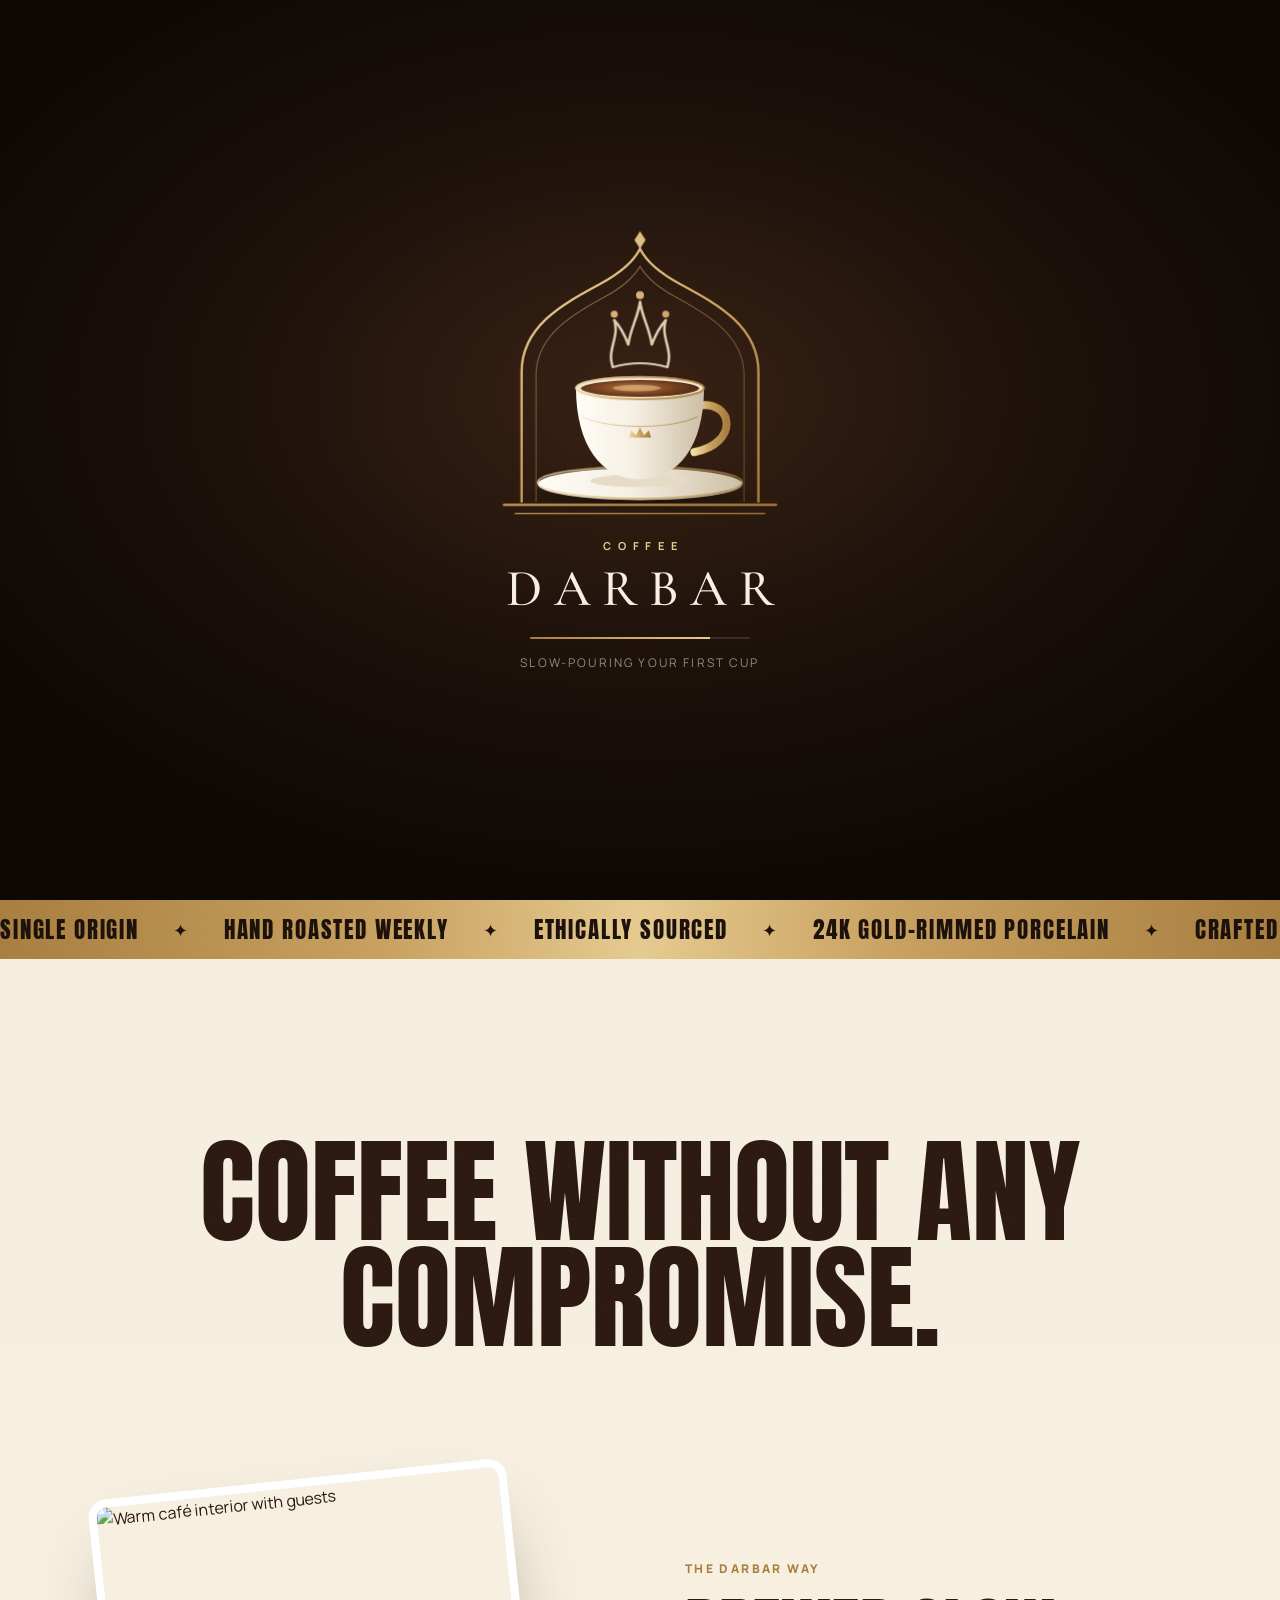
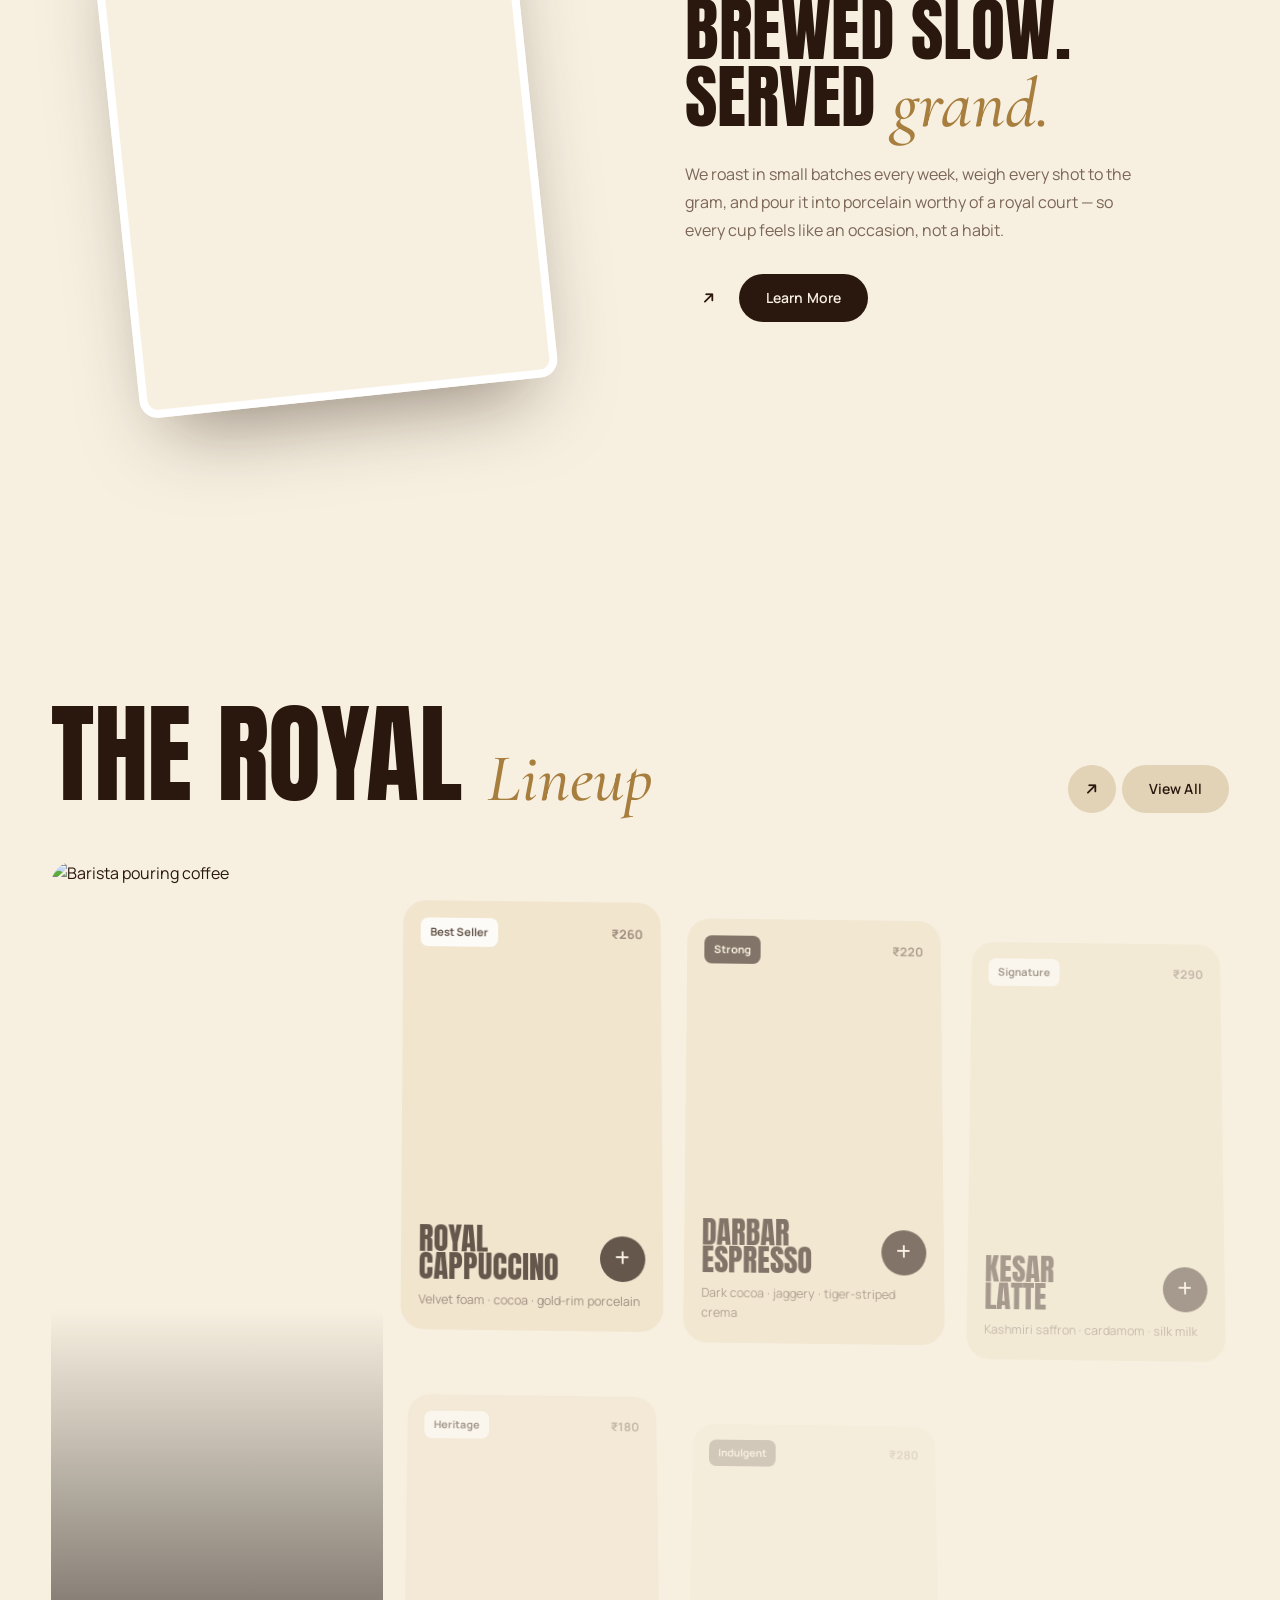
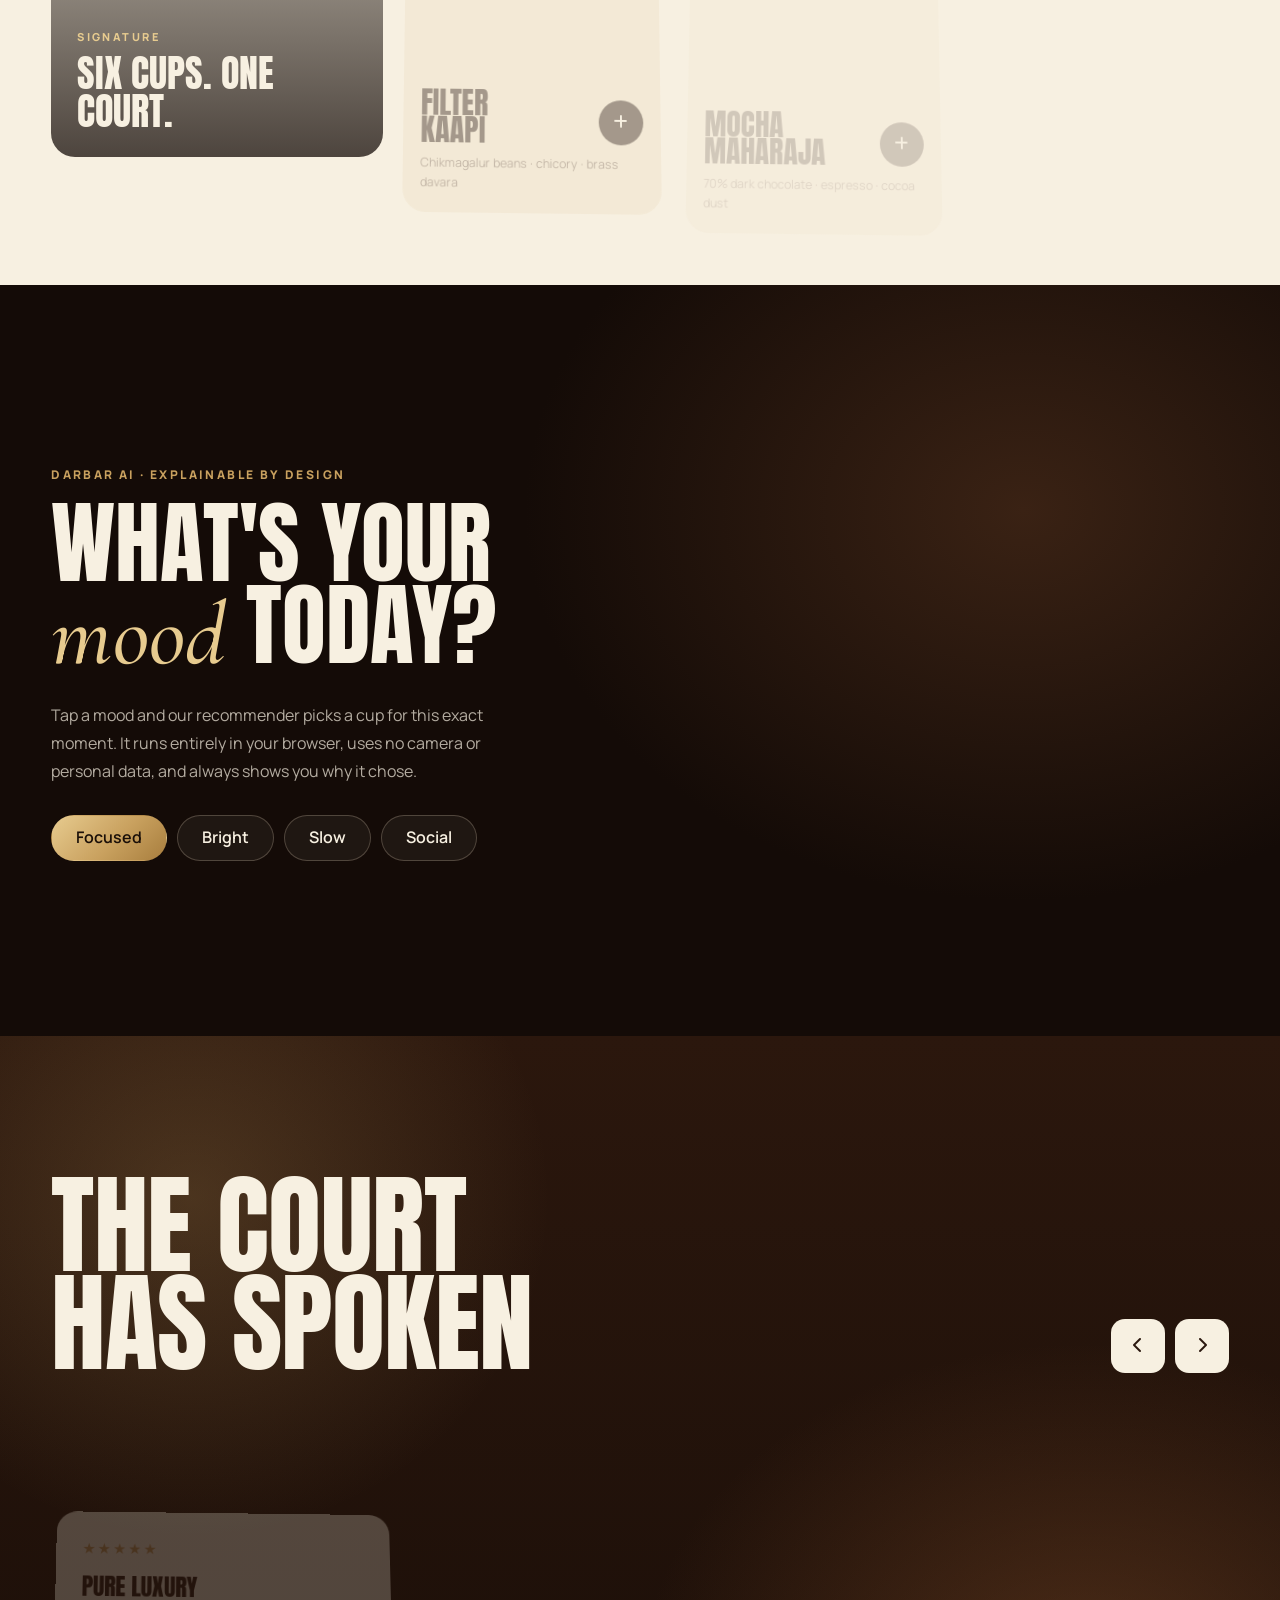
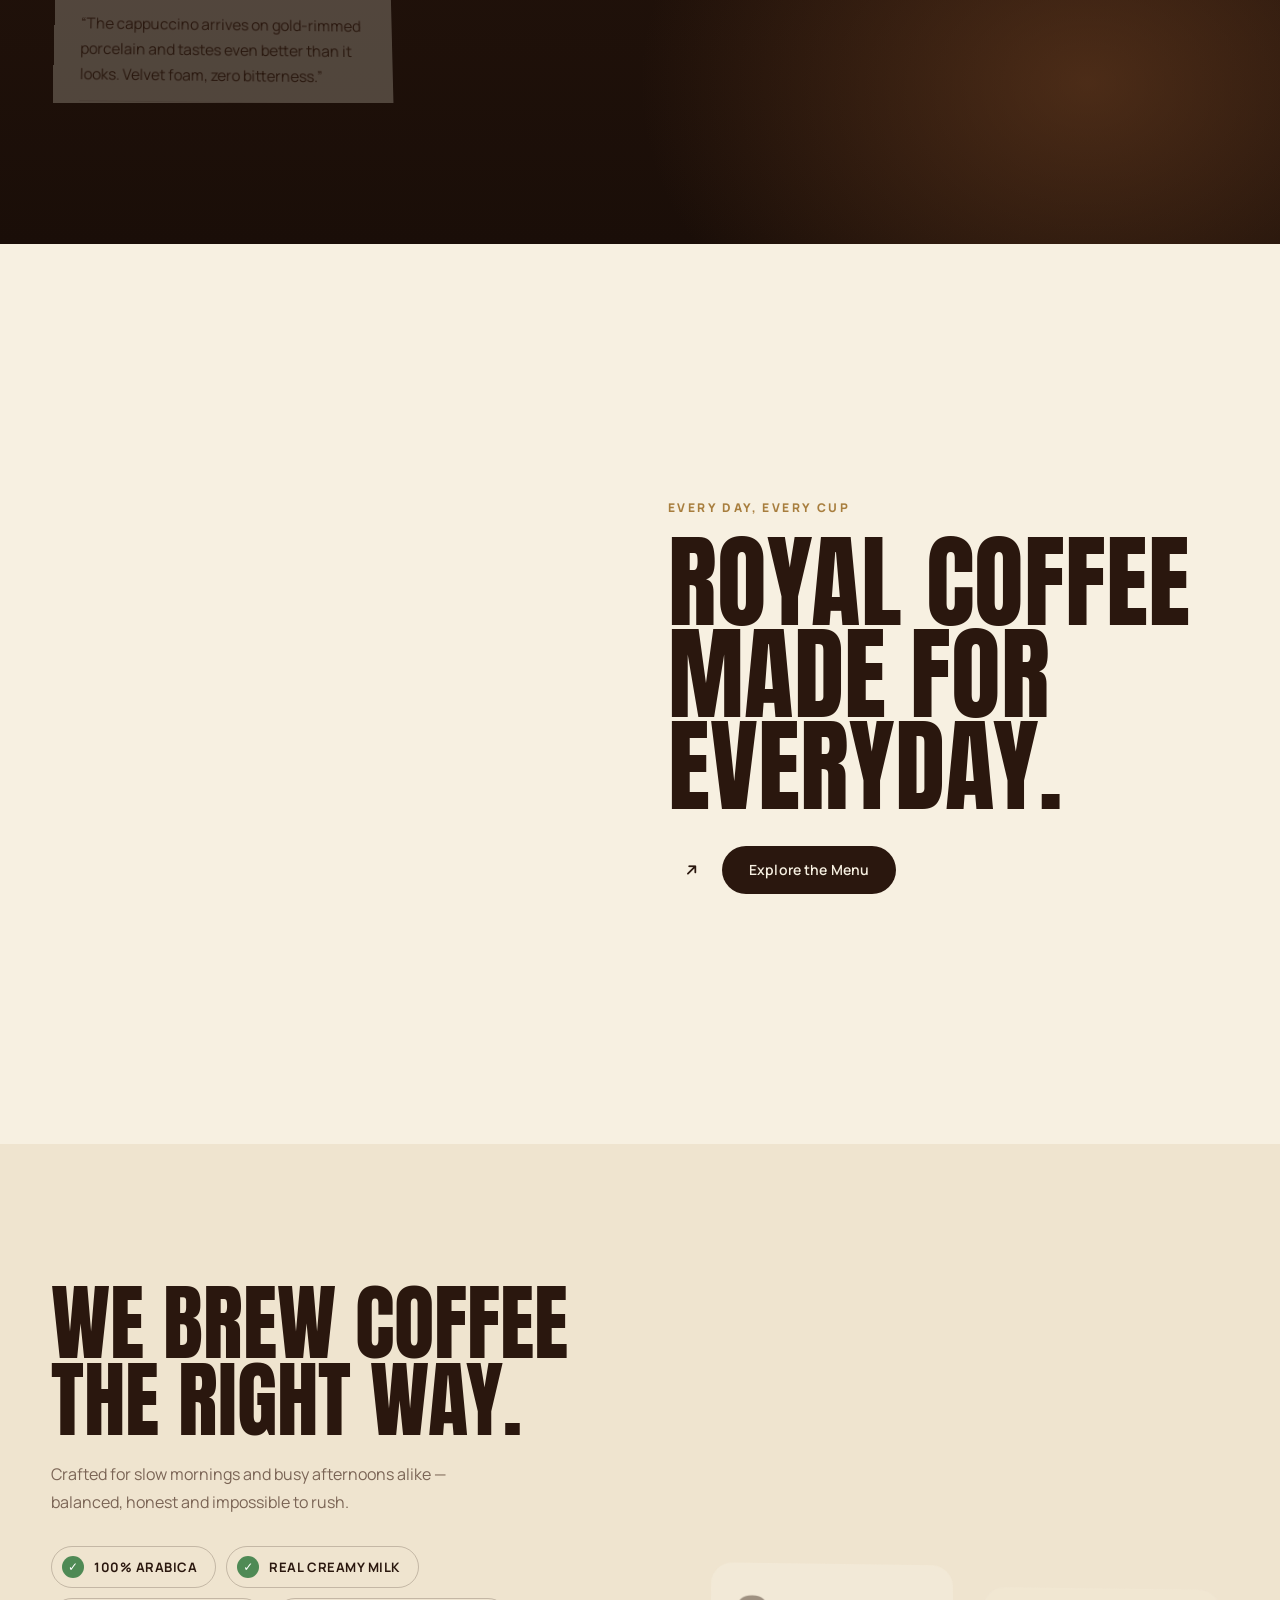
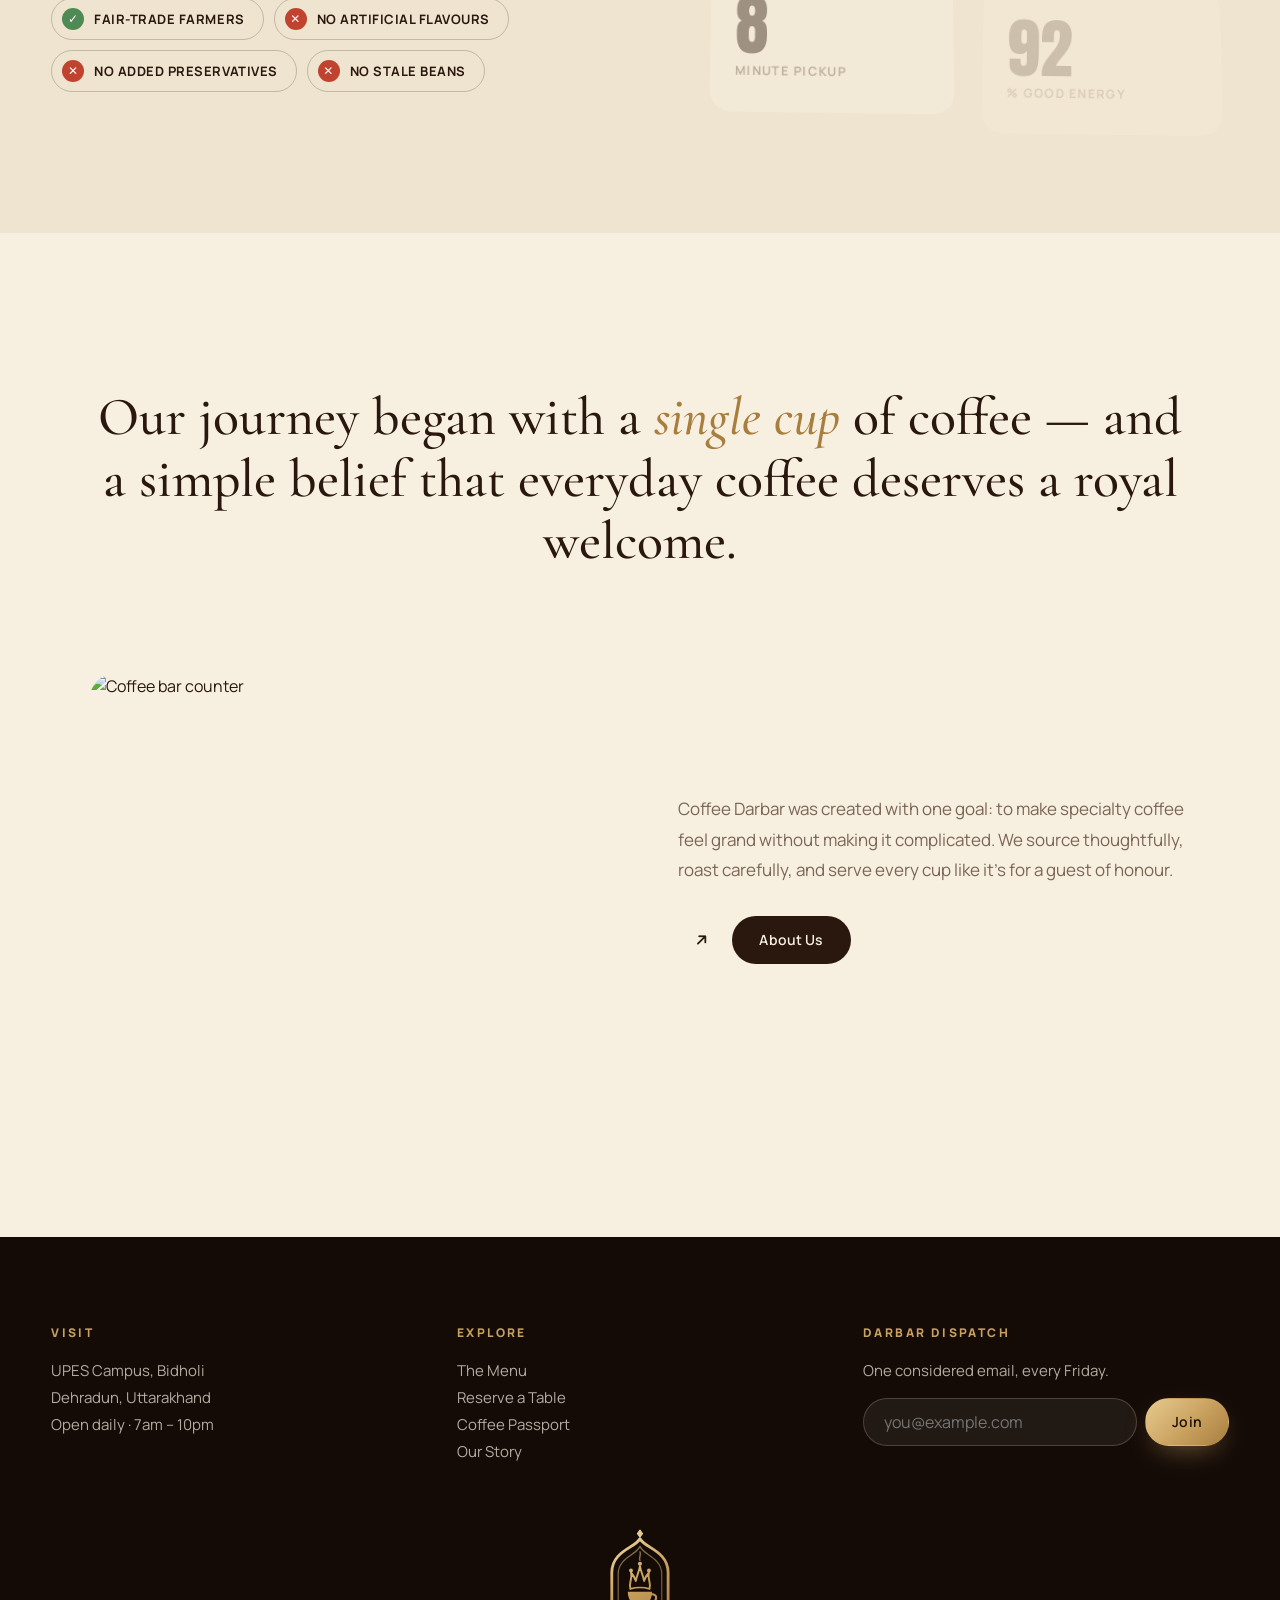
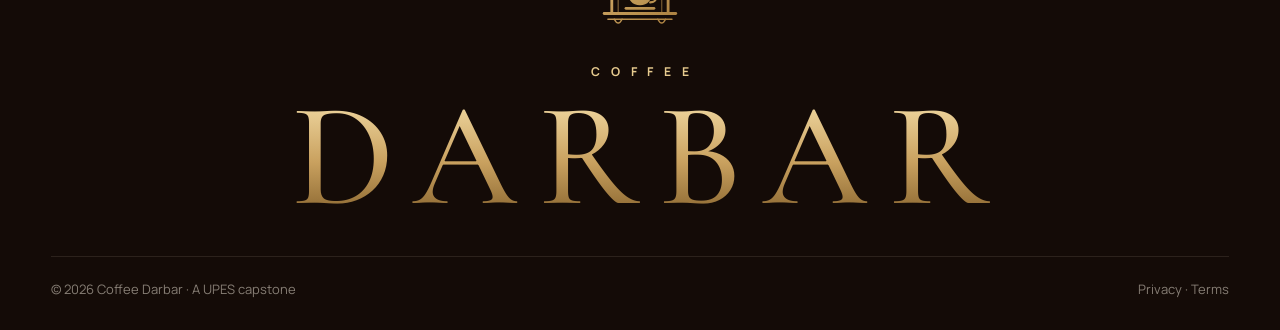
==== index.html @ de95ce5e "Add Coffee Darbar website Static cafe website for the AI Foundations & Ethical AI Cafe Project (UPES" ====
<!doctype html>
<html lang="en">
<head>
  <meta charset="utf-8">
  <meta name="viewport" content="width=device-width, initial-scale=1">
  <title>Coffee Darbar — Where every cup gets the royal treatment</title>
  <meta name="description" content="Coffee Darbar — hand-roasted specialty coffee, slow-pulled and served the royal way at UPES Dehradun.">
  <meta property="og:title" content="Coffee Darbar — Where every cup gets the royal treatment">
  <meta name="theme-color" content="#140b07">
  <link rel="preconnect" href="https://fonts.googleapis.com"><link rel="preconnect" href="https://fonts.gstatic.com" crossorigin>
  <link href="https://fonts.googleapis.com/css2?family=Anton&family=Cormorant+Garamond:ital,wght@0,500;0,600;1,400;1,500;1,600&family=Manrope:wght@400;500;600;700;800&display=swap" rel="stylesheet">
  <link rel="stylesheet" href="https://cdnjs.cloudflare.com/ajax/libs/font-awesome/6.5.2/css/all.min.css">
  <link rel="stylesheet" href="https://unpkg.com/lenis@1.3.26/dist/lenis.css">
  <link rel="stylesheet" href="darbar.css?v=12">
  <link rel="stylesheet" href="darbar-ui.css?v=6">
  <script type="importmap">
    { "imports": {
        "three": "https://cdn.jsdelivr.net/npm/three@0.160.0/build/three.module.js",
        "three/addons/": "https://cdn.jsdelivr.net/npm/three@0.160.0/examples/jsm/"
    } }
  </script>
</head>
<body class="is-loading">

  <!-- Intro: a porcelain cup lands on its saucer, a drop of coffee falls in and fills it,
       steam rises — then the coffee surface expands to fill the screen and reveals the site. -->
  <div class="loader" id="loader" aria-hidden="true">
    <div class="loader-inner">
      <svg class="intro-art" viewBox="0 0 400 400" role="presentation">
        <defs>
          <linearGradient id="iPorc" x1="0" x2="1"><stop offset="0" stop-color="#fffdf8"/><stop offset=".45" stop-color="#f6efe3"/><stop offset="1" stop-color="#cdbfa6"/></linearGradient>
          <linearGradient id="iGold" x1="0" x2="1"><stop offset="0" stop-color="#f3dca6"/><stop offset=".5" stop-color="#c9a15f"/><stop offset="1" stop-color="#a87e3e"/></linearGradient>
          <radialGradient id="iCoffee" cx=".45" cy=".4" r=".7"><stop offset="0" stop-color="#b9783f"/><stop offset=".45" stop-color="#7a4421"/><stop offset="1" stop-color="#2e160a"/></radialGradient>
          <radialGradient id="iShadow"><stop offset="0" stop-color="#000" stop-opacity=".55"/><stop offset="1" stop-color="#000" stop-opacity="0"/></radialGradient>
          <linearGradient id="iGoldU" gradientUnits="userSpaceOnUse" x1="40" y1="0" x2="360" y2="360"><stop offset="0" stop-color="#f3dca6"/><stop offset=".5" stop-color="#c9a15f"/><stop offset="1" stop-color="#a87e3e"/></linearGradient>
          <clipPath id="iMouth"><ellipse cx="200" cy="200" rx="74" ry="11"/></clipPath>
        </defs>
        <ellipse class="i-shadow" cx="200" cy="336" rx="150" ry="18" fill="url(#iShadow)"/>
        <!-- the jharokha draws itself around the cup (Coffee Darbar's mark) -->
        <g class="i-jharokha" fill="none" stroke="url(#iGoldU)" stroke-linecap="round">
          <path class="i-arch" pathLength="1" d="M52 342V180C52 120 110 92 150 70 178 55 193 40 200 26 207 40 222 55 250 70 290 92 348 120 348 180V342" stroke-width="3"/>
          <path class="i-arch i-arch-in" pathLength="1" d="M70 342V184C70 132 120 106 156 86 180 73 193 60 200 48 207 60 220 73 244 86 280 106 330 132 330 184V342" stroke-width="1.4"/>
          <path class="i-ledge" pathLength="1" d="M30 346H370" stroke-width="3"/>
          <path class="i-ledge" pathLength="1" d="M44 357H356" stroke-width="1.5"/>
          <path class="i-finial" d="M200 4 207 15 200 26 193 15Z" fill="url(#iGoldU)" stroke="none"/>
        </g>
        <!-- saucer -->
        <g class="i-saucer">
          <ellipse cx="200" cy="320" rx="128" ry="20" fill="url(#iPorc)"/>
          <ellipse cx="200" cy="318" rx="128" ry="20" fill="none" stroke="url(#iGold)" stroke-width="1.6"/>
          <ellipse cx="200" cy="316" rx="62" ry="8" fill="#e6dbc7"/>
        </g>
        <!-- cup -->
        <g class="i-cup">
          <path d="M272 222 C318 214 324 270 268 280" fill="none" stroke="url(#iGold)" stroke-width="10" stroke-linecap="round"/>
          <path d="M120 200 C120 272 152 314 200 314 C248 314 280 272 280 200 Z" fill="url(#iPorc)"/>
          <path d="M128 236 C162 252 238 252 272 236" fill="none" stroke="url(#iGold)" stroke-width="1.2" opacity=".85"/>
          <path d="M186 262 l3 -9 l6 6 l5 -10 l5 10 l6 -6 l3 9 z" fill="url(#iGold)"/>
          <ellipse cx="200" cy="200" rx="80" ry="14" fill="#efe5d3"/>
          <g clip-path="url(#iMouth)">
            <ellipse cx="200" cy="204" rx="74" ry="12" fill="#d8cbb4"/>
            <ellipse class="i-coffee" cx="200" cy="202" rx="76" ry="12" fill="url(#iCoffee)"/>
            <ellipse class="i-crema" cx="196" cy="200" rx="30" ry="4" fill="#e9c896" opacity=".55"/>
          </g>
          <ellipse cx="200" cy="200" rx="80" ry="14" fill="none" stroke="url(#iGold)" stroke-width="2.4"/>
        </g>
        <!-- the drop and its splash -->
        <path class="i-drop" d="M200 120 C212 136 214 146 200 152 C186 146 188 136 200 120 Z" fill="#3a1d0e"/>
        <g class="i-splash" fill="#5a2f15">
          <circle cx="200" cy="196" r="4"/><circle cx="200" cy="196" r="3"/><circle cx="200" cy="196" r="3.5"/>
          <circle cx="200" cy="196" r="2.5"/><circle cx="200" cy="196" r="3"/><circle cx="200" cy="196" r="2"/>
        </g>
        <!-- steam rises as a crown (the Coffee Darbar mark), then jewels set on its points -->
        <g class="i-steam" fill="none" stroke="#f3e2c4" stroke-linecap="round" stroke-linejoin="round">
          <path class="i-band" pathLength="1" d="M165.5 174.0Q200.0 163.9 234.5 174.0" stroke-width="2.5"/>
          <path class="i-crown" pathLength="1" d="M165.5 172.2C158.6 151.9 174.7 135.8 167.8 115.1 176.1 124.3 181.6 135.8 185.3 145.5 188.5 124.3 197.7 110.5 200.0 92.1 202.3 110.5 211.5 124.3 214.7 145.5 218.4 135.8 223.9 124.3 232.2 115.1 225.3 135.8 241.4 151.9 234.5 172.2" stroke-width="3.2"/>
          <path class="i-wisp" d="M200 76C195.5 69 204.5 64 200 56" stroke-width="2.1"/>
        </g>
        <g class="i-jewels" fill="url(#iGoldU)"><circle cx="167.8" cy="107.8" r="4.4"/><circle cx="200" cy="83.8" r="5"/><circle cx="232.2" cy="107.8" r="4.4"/></g>
      </svg>
      <div class="loader-word" aria-label="Coffee Darbar">
        <span class="lw-top">Coffee</span>
        <span class="lw-main"><span>D</span><span>a</span><span>r</span><span>b</span><span>a</span><span>r</span></span>
      </div>
      <div class="loader-bar"><span id="loaderBar"></span></div>
      <div class="loader-note">Slow-pouring your first cup</div>
    </div>
    <!-- exit: the coffee surface grows to fill the screen -->
    <div class="loader-iris" id="loaderIris"></div>
  </div>

  <!-- One shared WebGL canvas renders every 3D cup on the page -->
  <canvas id="gl" aria-hidden="true"></canvas>
  <div class="grain" aria-hidden="true"></div>

  <!-- The header is built by darbar-chrome.js (shared with every page) -->

  <main>
    <!-- 1 · HERO -->
    <section class="hero" id="hero">
      <div class="hero-bg" aria-hidden="true"></div>
      <!-- Jharokha steam crown, large and faint: the palace window frames the 3D cup and
           the cup's steam rises toward the crown under the arch -->
      <svg class="hero-jharokha" viewBox="0 -9 100 125" preserveAspectRatio="xMidYMax meet" fill="none" stroke-linecap="round" aria-hidden="true">
        <defs>
          <linearGradient id="hjFade" gradientUnits="userSpaceOnUse" x1="0" y1="-9" x2="0" y2="116">
            <stop offset="0" stop-color="#f3dca6"/><stop offset=".42" stop-color="#c9a15f" stop-opacity=".75"/><stop offset=".72" stop-color="#a87e3e" stop-opacity="0"/>
          </linearGradient>
        </defs>
        <g stroke="url(#hjFade)">
          <path class="hj-finial" d="M50 -8.5 52.2 -4.8 50 -1.1 47.8 -4.8Z" fill="url(#hjFade)" stroke-width=".25"/>
          <path class="hj-line" pathLength="1" d="M4 116V46C4 32 18 25 30 18 39 13 46 8 50 1 54 8 61 13 70 18 82 25 96 32 96 46V116" stroke-width=".34"/>
          <path class="hj-line hj-inner" pathLength="1" d="M10 116V47.5C10 36 22 30 32.5 24 40 19.8 46 15.5 50 9.5 54 15.5 60 19.8 67.5 24 78 30 90 36 90 47.5V116" stroke-width=".2"/>
          <path class="hj-beads" d="M15.5 116V49C15.5 39.5 26 34 35 29 41.5 25.5 46.5 21.5 50 17 53.5 21.5 58.5 25.5 65 29 74 34 84.5 39.5 84.5 49V116" stroke-width=".55" stroke-dasharray="0 2.3"/>
          <g class="hj-crown" transform="translate(50 37) scale(.9) translate(-32 -46.8)">
            <path d="M24.5 46.8Q32 44.6 39.5 46.8" stroke-width=".3"/>
            <path class="hj-steam" pathLength="1" d="M24.5 46.4C23 42 26.5 38.5 25 34 26.8 36 28 38.5 28.8 40.6 29.5 36 31.5 33 32 29 32.5 33 34.5 36 35.2 40.6 36 38.5 37.2 36 39 34 37.5 38.5 41 42 39.5 46.4" stroke-width=".36"/>
            <g class="hj-jewels" fill="#f3dca6" stroke="none"><circle cx="25" cy="32.4" r=".75"/><circle cx="32" cy="27.2" r=".85"/><circle cx="39" cy="32.4" r=".75"/></g>
          </g>
        </g>
      </svg>
      <div class="hero-view" data-view="hero" role="img" aria-label="3D coffee cup with floating ingredients — drag to spin"></div>

      <div class="hero-left">
        <div class="rating"><span class="stars">★★★★★</span> 2,418 Royal Reviews</div>
        <h1 class="hero-title" id="heroTitle">
          <span class="line"><span>Royal Cappuccino</span></span>
          <span class="line"><span>&amp; Gold-Rim Porcelain</span></span>
        </h1>
        <p class="hero-desc" id="heroDesc">Velvet micro-foam over a double ristretto, finished with a hand-poured heart.</p>
        <div class="hero-actions">
          <button class="pill pill-outline-light" id="heroOrder" data-name="Royal Cappuccino" data-price="260" data-caffeine="120">Order Now</button>
          <span class="hero-price" id="heroPrice">₹260</span>
        </div>
      </div>

      <div class="hero-right">
        <h2 class="hero-tag">Slow Brewed, Served Royal</h2>
        <p>Small-batch beans roasted every week.<br>Weighed to the gram, poured to order.</p>
        <div class="thumbs" role="tablist" aria-label="Choose a drink">
          <button class="thumb active" role="tab" aria-selected="true" data-drink="0" aria-label="Royal Cappuccino"><span class="cup-view" data-view="thumb" data-style="cappuccino"></span><i class="thumb-bar"></i></button>
          <button class="thumb" role="tab" aria-selected="false" data-drink="1" aria-label="Iced Darbar Latte"><span class="cup-view" data-view="thumb" data-style="iced"></span><i class="thumb-bar"></i></button>
          <button class="thumb" role="tab" aria-selected="false" data-drink="2" aria-label="Kesar Latte"><span class="cup-view" data-view="thumb" data-style="saffron"></span><i class="thumb-bar"></i></button>
          <button class="thumb" role="tab" aria-selected="false" data-drink="3" aria-label="Mocha Maharaja"><span class="cup-view" data-view="thumb" data-style="mocha"></span><i class="thumb-bar"></i></button>
          <button class="thumb" role="tab" aria-selected="false" data-drink="4" aria-label="Filter Kaapi"><span class="cup-view" data-view="thumb" data-style="kaapi"></span><i class="thumb-bar"></i></button>
        </div>
      </div>

      <div class="hero-foot">
        <div class="hero-count"><b id="heroIndex">01</b><span>/ 05</span></div>
        <div class="scroll-cue" aria-hidden="true"><span></span>Scroll</div>
        <div class="socials"><a href="#" aria-label="Instagram"><i class="fa-brands fa-instagram"></i></a><a href="#" aria-label="YouTube"><i class="fa-brands fa-youtube"></i></a></div>
      </div>
    </section>

    <!-- 2 · GOLD MARQUEE -->
    <section class="marquee" aria-label="What we stand for">
      <div class="marquee-track">
        <span>Single Origin</span><i>✦</i><span>Hand Roasted Weekly</span><i>✦</i><span>Ethically Sourced</span><i>✦</i><span>24k Gold-Rimmed Porcelain</span><i>✦</i><span>Crafted in Dehradun</span><i>✦</i>
        <span>Single Origin</span><i>✦</i><span>Hand Roasted Weekly</span><i>✦</i><span>Ethically Sourced</span><i>✦</i><span>24k Gold-Rimmed Porcelain</span><i>✦</i><span>Crafted in Dehradun</span><i>✦</i>
      </div>
    </section>

    <!-- 3 · STATEMENT -->
    <section class="statement" id="story">
      <h2 class="statement-title" data-words>Coffee without any compromise.</h2>
      <div class="statement-grid">
        <figure class="tilt-photo reveal">
          <img src="https://images.unsplash.com/photo-1554118811-1e0d58224f24?auto=format&fit=crop&w=900&q=80" alt="Warm café interior with guests" loading="lazy">
        </figure>
        <div class="statement-copy reveal">
          <span class="kicker">The Darbar Way</span>
          <h3>Brewed slow.<br>Served <em>grand.</em></h3>
          <p>We roast in small batches every week, weigh every shot to the gram, and pour it into porcelain worthy of a royal court — so every cup feels like an occasion, not a habit.</p>
          <div class="cta-pair">
            <a class="pill pill-round" href="about.html" aria-label="Read our story"><i class="fa-solid fa-arrow-right arrow-ne"></i></a>
            <a class="pill pill-solid" href="about.html">Learn More</a>
          </div>
        </div>
      </div>
    </section>

    <!-- 4 · THE LINEUP -->
    <section class="lineup" id="lineup">
      <div class="section-head reveal">
        <h2>The Royal <span>Lineup</span></h2>
        <div class="cta-pair">
          <a class="pill pill-round pill-soft" href="menu.html" aria-label="View the full menu"><i class="fa-solid fa-arrow-right arrow-ne"></i></a>
          <a class="pill pill-soft" href="menu.html">View All</a>
        </div>
      </div>

      <div class="lineup-grid">
        <figure class="lineup-photo reveal">
          <img src="https://images.unsplash.com/photo-1442512595331-e89e73853f31?auto=format&fit=crop&w=900&q=80" alt="Barista pouring coffee" loading="lazy">
          <figcaption><span>Signature</span>Six cups. One court.</figcaption>
        </figure>

        <article class="drink reveal">
          <div class="drink-top"><span class="badge">Best Seller</span><span class="price">₹260</span></div>
          <div class="cup-view" data-view="cup" data-style="cappuccino"></div>
          <div class="drink-bottom"><h3>Royal<br>Cappuccino</h3><button class="add" data-name="Royal Cappuccino" data-price="260" data-caffeine="120" aria-label="Add Royal Cappuccino"><i class="fa-solid fa-plus"></i></button></div>
          <p class="notes">Velvet foam · cocoa · gold-rim porcelain</p>
        </article>

        <article class="drink reveal">
          <div class="drink-top"><span class="badge badge-dark">Strong</span><span class="price">₹220</span></div>
          <div class="cup-view" data-view="cup" data-style="espresso"></div>
          <div class="drink-bottom"><h3>Darbar<br>Espresso</h3><button class="add" data-name="Darbar Espresso" data-price="220" data-caffeine="130" aria-label="Add Darbar Espresso"><i class="fa-solid fa-plus"></i></button></div>
          <p class="notes">Dark cocoa · jaggery · tiger-striped crema</p>
        </article>

        <article class="drink reveal">
          <div class="drink-top"><span class="badge">Signature</span><span class="price">₹290</span></div>
          <div class="cup-view" data-view="cup" data-style="saffron"></div>
          <div class="drink-bottom"><h3>Kesar<br>Latte</h3><button class="add" data-name="Kesar Latte" data-price="290" data-caffeine="95" aria-label="Add Kesar Latte"><i class="fa-solid fa-plus"></i></button></div>
          <p class="notes">Kashmiri saffron · cardamom · silk milk</p>
        </article>

        <article class="drink reveal">
          <div class="drink-top"><span class="badge">Heritage</span><span class="price">₹180</span></div>
          <div class="cup-view" data-view="cup" data-style="kaapi"></div>
          <div class="drink-bottom"><h3>Filter<br>Kaapi</h3><button class="add" data-name="Filter Kaapi" data-price="180" data-caffeine="110" aria-label="Add Filter Kaapi"><i class="fa-solid fa-plus"></i></button></div>
          <p class="notes">Chikmagalur beans · chicory · brass davara</p>
        </article>

        <article class="drink reveal">
          <div class="drink-top"><span class="badge badge-dark">Indulgent</span><span class="price">₹280</span></div>
          <div class="cup-view" data-view="cup" data-style="mocha"></div>
          <div class="drink-bottom"><h3>Mocha<br>Maharaja</h3><button class="add" data-name="Mocha Maharaja" data-price="280" data-caffeine="105" aria-label="Add Mocha Maharaja"><i class="fa-solid fa-plus"></i></button></div>
          <p class="notes">70% dark chocolate · espresso · cocoa dust</p>
        </article>

        <article class="drink reveal">
          <div class="drink-top"><span class="badge">New</span><span class="price">₹270</span></div>
          <div class="cup-view" data-view="cup" data-style="sage"></div>
          <div class="drink-bottom"><h3>Hazelnut<br>Flat White</h3><button class="add" data-name="Hazelnut Flat White" data-price="270" data-caffeine="115" aria-label="Add Hazelnut Flat White"><i class="fa-solid fa-plus"></i></button></div>
          <p class="notes">Roasted hazelnut · rosetta · micro-foam</p>
        </article>
      </div>
    </section>

    <!-- 5 · AI RECOMMENDER (Ethical AI + XAI) -->
    <section class="ai" id="ai">
      <div class="ai-grid">
        <div class="ai-copy reveal">
          <span class="kicker kicker-gold">Darbar AI · Explainable by design</span>
          <h2>What's your<br><em>mood</em> today?</h2>
          <p>Tap a mood and our recommender picks a cup for this exact moment. It runs entirely in your browser, uses no camera or personal data, and always shows you why it chose.</p>
          <div class="moods" role="group" aria-label="Choose your mood">
            <button class="mood active" data-mood="Focused">Focused</button>
            <button class="mood" data-mood="Bright">Bright</button>
            <button class="mood" data-mood="Slow">Slow</button>
            <button class="mood" data-mood="Social">Social</button>
          </div>
        </div>
        <div class="rec-card reveal">
          <div class="rec-head"><span>Darbar recommends</span><span class="live"><i></i> live</span></div>
          <div class="rec-body">
            <div class="cup-view rec-view" data-view="cup" data-style="espresso" id="recView"></div>
            <div class="rec-info">
              <h3 id="recTitle">The Focus Pour</h3>
              <p id="recDesc">Double espresso · oat milk · orange zest</p>
              <strong id="recPrice">₹260</strong>
              <q id="recReason">Because your brain deserves a clean runway.</q>
            </div>
          </div>
          <div class="rec-foot">
            <button class="pill pill-outline-gold" id="inspectAiBtn"><i class="fa-solid fa-brain"></i> Why this pick? (XAI)</button>
            <button class="pill pill-gold" id="recAdd" data-name="The Focus Pour" data-price="260" data-caffeine="150">Add to order <i class="fa-solid fa-plus"></i></button>
          </div>
        </div>
      </div>
    </section>

    <!-- 6 · REVIEWS -->
    <section class="reviews" id="reviews">
      <div class="section-head reveal">
        <h2>The Court<br>Has Spoken</h2>
        <div class="arrows">
          <button class="arrow" data-dir="-1" aria-label="Previous reviews"><i class="fa-solid fa-chevron-left"></i></button>
          <button class="arrow" data-dir="1" aria-label="Next reviews"><i class="fa-solid fa-chevron-right"></i></button>
        </div>
      </div>
      <div class="review-track" id="reviewTrack">
        <article class="review"><div class="stars">★★★★★</div><h3>Pure luxury</h3><p>“The cappuccino arrives on gold-rimmed porcelain and tastes even better than it looks. Velvet foam, zero bitterness.”</p><footer><b>Ananya R.</b><span>Verified guest</span></footer></article>
        <article class="review"><div class="stars">★★★★★</div><h3>Best filter kaapi</h3><p>“Served in a proper brass davara, frothy and strong. Reminds me of home in Bengaluru — but somehow fancier.”</p><footer><b>Karthik S.</b><span>Verified guest</span></footer></article>
        <article class="review"><div class="stars">★★★★★</div><h3>The Kesar Latte!</h3><p>“Saffron and coffee should not work this well. Delicate, floral and warm. I come back for it every week.”</p><footer><b>Meher K.</b><span>Verified guest</span></footer></article>
        <article class="review"><div class="stars">★★★★★</div><h3>Smart, not creepy</h3><p>“Loved that the mood recommender explains itself and doesn't track me. It suggested exactly what I needed.”</p><footer><b>Shreya P.</b><span>Design student</span></footer></article>
        <article class="review"><div class="stars">★★★★★</div><h3>Worth every rupee</h3><p>“Strong espresso with tiger-striped crema. The space feels like a palace lounge. My new study spot.”</p><footer><b>Arjun D.</b><span>Verified guest</span></footer></article>
        <article class="review"><div class="stars">★★★★★</div><h3>Royal treatment</h3><p>“Staff remembered my order on my second visit. Small details everywhere — even the spoons are gold.”</p><footer><b>Nisha T.</b><span>Verified guest</span></footer></article>
      </div>
    </section>

    <!-- 7 · SPLASH -->
    <section class="splash" id="splash">
      <div class="splash-view" data-view="splash" role="img" aria-label="Animated coffee bean dropping into a cup"></div>
      <div class="splash-copy reveal">
        <span class="kicker">Every day, every cup</span>
        <h2>Royal coffee<br>made for<br>everyday.</h2>
        <div class="cta-pair">
          <a class="pill pill-round" href="menu.html" aria-label="Open the menu"><i class="fa-solid fa-arrow-right arrow-ne"></i></a>
          <a class="pill pill-solid" href="menu.html">Explore the Menu</a>
        </div>
      </div>
    </section>

    <!-- 8 · THE RIGHT WAY -->
    <section class="rightway" id="rightway">
      <div class="rightway-copy reveal">
        <h2>We brew coffee<br>the right way.</h2>
        <p>Crafted for slow mornings and busy afternoons alike — balanced, honest and impossible to rush.</p>
        <ul class="chips">
          <li class="yes">100% Arabica</li>
          <li class="yes">Real Creamy Milk</li>
          <li class="yes">Fair-Trade Farmers</li>
          <li class="no">No Artificial Flavours</li>
          <li class="no">No Added Preservatives</li>
          <li class="no">No Stale Beans</li>
        </ul>
      </div>
      <div class="stats reveal">
        <div><strong data-count="17">0</strong><span>Origin stories</span></div>
        <div><strong data-count="4.9" data-decimals="1">0</strong><span>Guest rating</span></div>
        <div><strong data-count="9">0</strong><span>Minute pickup</span></div>
        <div><strong data-count="100">0</strong><span>% Good energy</span></div>
      </div>
    </section>

    <!-- 9 · JOURNEY -->
    <section class="journey">
      <p class="journey-text reveal">Our journey began with a <em>single cup</em> of coffee — and a simple belief that everyday coffee deserves a royal welcome.</p>
      <div class="journey-grid">
        <img class="reveal" src="https://images.unsplash.com/photo-1445116572660-236099ec97a0?auto=format&fit=crop&w=900&q=80" alt="Coffee bar counter" loading="lazy">
        <div class="journey-copy reveal">
          <p>Coffee Darbar was created with one goal: to make specialty coffee feel grand without making it complicated. We source thoughtfully, roast carefully, and serve every cup like it's for a guest of honour.</p>
          <div class="cta-pair">
            <a class="pill pill-round" href="about.html" aria-label="About us"><i class="fa-solid fa-arrow-right arrow-ne"></i></a>
            <a class="pill pill-solid" href="about.html">About Us</a>
          </div>
        </div>
      </div>
    </section>
  </main>

  <!-- FOOTER -->
  <footer class="footer">
    <div class="footer-cols">
      <div><h4>Visit</h4><p>UPES Campus, Bidholi<br>Dehradun, Uttarakhand</p><p>Open daily · 7am – 10pm</p></div>
      <div><h4>Explore</h4><a href="menu.html">The Menu</a><a href="reservation.html">Reserve a Table</a><a href="passport.html">Coffee Passport</a><a href="about.html">Our Story</a></div>
      <div><h4>Darbar Dispatch</h4><p>One considered email, every Friday.</p>
        <form class="news" id="newsForm"><label class="sr-only" for="newsEmail">Email address</label><input id="newsEmail" type="email" placeholder="you@example.com" required><button class="pill pill-gold" type="submit">Join</button></form>
      </div>
    </div>
    <div class="footer-word" aria-hidden="true"><span class="fw-top">Coffee</span><span class="fw-main">Darbar</span></div>
    <div class="footer-bottom"><span>© 2026 Coffee Darbar · A UPES capstone</span><span><a href="privacy.html">Privacy</a> · <a href="terms.html">Terms</a></span></div>
  </footer>

  <!-- Cart drawer -->
  <div class="scrim" id="scrim"></div>
  <aside class="drawer" id="drawer" aria-label="Your order" aria-hidden="true">
    <div class="drawer-head"><h3>Your Order</h3><button class="icon-btn" id="drawerClose" aria-label="Close order"><i class="fa-solid fa-xmark"></i></button></div>
    <div class="drawer-items" id="drawerItems"></div>
    <div class="drawer-foot">
      <div class="caffeine"><span>Caffeine today</span><b id="caffeineTotal">0 mg</b><div class="meter"><i id="caffeineBar"></i></div><small id="caffeineNote">Well within the 400 mg daily guideline.</small></div>
      <div class="total"><span>Total</span><b id="cartTotal">₹0</b></div>
      <button class="pill pill-gold pill-block" id="checkoutBtn">Place Order</button>
    </div>
  </aside>

  <!-- XAI modal -->
  <div class="modal" id="xaiModal" role="dialog" aria-modal="true" aria-labelledby="xaiTitle" aria-hidden="true">
    <div class="modal-panel">
      <div class="modal-head"><span class="xai-chip"><i class="fa-solid fa-shield-halved"></i> Ethical AI · Explainability (XAI)</span><button class="icon-btn" data-close aria-label="Close"><i class="fa-solid fa-xmark"></i></button></div>
      <div class="xai-banner"><small>Recommendation audit</small><h3 id="xaiTitle">The Focus Pour</h3><span id="xaiMood">Mood: Focused</span></div>
      <div class="xai-grid">
        <div class="xai-card"><h4><i class="fa-solid fa-clock"></i> Circadian match</h4><p id="xaiCircadian"></p><div class="xai-bar"><i id="xaiBar"></i></div><small id="xaiPct"></small></div>
        <div class="xai-card"><h4><i class="fa-solid fa-hand-holding-heart"></i> Fair-trade sourcing</h4><p id="xaiSourcing"></p><small id="xaiCaffeine"></small></div>
        <div class="xai-card"><h4><i class="fa-solid fa-user-shield"></i> Zero-biometrics guarantee</h4><p>Computed 100% in your browser from the mood button you tapped. No camera, no facial emotion recognition, no cookies, no profiling.</p><small class="ok"><i class="fa-solid fa-check-double"></i> Privacy by design</small></div>
        <div class="xai-card"><h4><i class="fa-solid fa-user-gear"></i> Human in the loop</h4><p>You keep the final say. Ask our baristas to change caffeine, milk or temperature — no questions asked.</p><small class="ok"><i class="fa-solid fa-arrows-rotate"></i> Barista override always honoured</small></div>
      </div>
      <div class="modal-foot"><span>Darbar Algorithmic Ethics Protocol v2.4 · UPES Capstone</span><button class="pill pill-gold" data-close>Understood</button></div>
    </div>
  </div>

  <div class="toast" id="toast" role="status" aria-live="polite"></div>

  <script src="https://cdnjs.cloudflare.com/ajax/libs/gsap/3.12.5/gsap.min.js"></script>
  <script src="https://cdnjs.cloudflare.com/ajax/libs/gsap/3.12.5/ScrollTrigger.min.js"></script>
  <script src="https://unpkg.com/lenis@1.3.26/dist/lenis.min.js"></script>
  <script src="darbar-chrome.js?v=6"></script>
  <script src="darbar-motion.js?v=4"></script>
  <script src="darbar.js?v=9"></script>
  <script src="darbar-lens.js?v=1"></script>
  <script type="module" src="darbar-3d.js?v=20"></script>
</body>
</html>
---- darbar.css ----
/* Coffee Darbar — homepage styles */
:root {
  --cream: #f7f0e1;
  --cream-2: #efe4cf;
  --card: #eee0c6;
  --ink: #2a170e;
  --ink-2: #4a2c1c;
  --muted: #7b6556;
  --gold: #c9a15f;
  --gold-2: #e7cb8f;
  --gold-3: #a87e3e;
  --night: #140b07;
  --night-2: #1f120b;
  --display: 'Anton', Impact, 'Arial Narrow', sans-serif;
  --serif: 'Cormorant Garamond', Georgia, serif;
  --sans: 'Manrope', system-ui, sans-serif;
  --gutter: clamp(16px, 4vw, 64px);
  --tint: #2a1810;
  --tint-glow: #7a4826;
}

*, *::before, *::after { box-sizing: border-box; }
html { -webkit-text-size-adjust: 100%; }
body { margin: 0; background: var(--cream); color: var(--ink); font-family: var(--sans); font-size: 16px; line-height: 1.6; overflow-x: hidden; -webkit-font-smoothing: antialiased; }
img { display: block; max-width: 100%; }
a { color: inherit; text-decoration: none; }
button { font: inherit; color: inherit; }
h1, h2, h3, h4, p { margin: 0; }
em { font-style: italic; }
.sr-only { position: absolute; width: 1px; height: 1px; overflow: hidden; clip: rect(0 0 0 0); white-space: nowrap; }
:focus-visible { outline: 2px solid var(--gold); outline-offset: 3px; }

/* ---------- shared canvas + grain ---------- */
#gl { position: fixed; inset: 0; width: 100vw; height: 100vh; z-index: 5; pointer-events: none; }
.grain { position: fixed; inset: -50%; z-index: 40; pointer-events: none; opacity: .045;
  background-image: url("data:image/svg+xml,%3Csvg xmlns='http://www.w3.org/2000/svg' width='160' height='160'%3E%3Cfilter id='n'%3E%3CfeTurbulence type='fractalNoise' baseFrequency='.9' numOctaves='3' stitchTiles='stitch'/%3E%3C/filter%3E%3Crect width='100%25' height='100%25' filter='url(%23n)'/%3E%3C/svg%3E"); }

/* ---------- intro (loader) ----------
   Timeline: cup lands on the saucer (0–1.2s) → a coffee drop falls in (1.25s) → splash +
   the cup fills (1.7–2.6s) → steam rises and loops. On exit the coffee surface grows to fill
   the screen (.exit), then the whole intro fades (.done). Transforms and opacity only. */
.loader { position: fixed; inset: 0; z-index: 1200; display: grid; place-items: center; overflow: hidden; color: var(--cream);
  background: radial-gradient(60% 55% at 50% 44%, #3a2214 0%, #1c110b 55%, #0e0805 100%);
  transition: opacity .7s ease, visibility 0s .7s; }
.loader.done { opacity: 0; visibility: hidden; }
.loader-inner { position: relative; z-index: 1; text-align: center; transition: opacity .45s ease, transform .9s cubic-bezier(.7, 0, .2, 1); }
.loader.exit .loader-inner { opacity: 0; transform: scale(1.12); }
.intro-art { display: block; width: min(320px, 68vw); margin: 0 auto -8px; overflow: visible; }
.intro-art * { transform-box: fill-box; }

.i-saucer { transform-origin: 50% 50%; animation: iSaucer .7s cubic-bezier(.2, .8, .2, 1) both; }
.i-shadow { transform-origin: 50% 50%; animation: iShadow 1.2s both; }
.i-cup { transform-origin: 50% 100%; animation: iCup 1.2s both; }
.i-drop { transform-origin: 50% 100%; animation: iDrop .48s 1.25s cubic-bezier(.55, 0, 1, .45) both; }
.i-splash circle { opacity: 0; animation: iSplash .75s 1.72s cubic-bezier(.2, .8, .3, 1) both; }
.i-splash circle:nth-child(1) { --x: -38px; --y: -34px; }
.i-splash circle:nth-child(2) { --x: 34px; --y: -40px; }
.i-splash circle:nth-child(3) { --x: -14px; --y: -52px; }
.i-splash circle:nth-child(4) { --x: 54px; --y: -18px; }
.i-splash circle:nth-child(5) { --x: -56px; --y: -14px; }
.i-splash circle:nth-child(6) { --x: 10px; --y: -60px; }
.i-coffee { transform-origin: 50% 50%; animation: iFill .9s 1.72s cubic-bezier(.2, .8, .2, 1) both; }
.i-crema { transform-origin: 50% 50%; animation: iCremaIn .6s 2.3s both, iCrema 3.2s 2.9s ease-in-out infinite alternate; }
/* jharokha frame drawing in around the cup, then jewels crown the steam */
.i-arch, .i-ledge { stroke-dasharray: 1; stroke-dashoffset: 1; animation: iDrawLine 1.7s .15s cubic-bezier(.65, 0, .35, 1) forwards; }
.i-arch-in { animation-delay: .4s; opacity: .45; }
.i-ledge { animation-duration: 1.1s; animation-delay: .9s; }
.i-finial { transform-origin: 50% 100%; animation: iPop .6s 1.6s cubic-bezier(.2, .8, .2, 1.4) both; }
.i-jewels circle { transform-origin: 50% 50%; animation: iPop .6s cubic-bezier(.2, .8, .2, 1.4) both, iTwinkle 2.6s ease-in-out infinite; }
.i-jewels circle:nth-child(1) { animation-delay: 2.95s, 3.6s; }
.i-jewels circle:nth-child(2) { animation-delay: 3.2s, 3.85s; }
.i-jewels circle:nth-child(3) { animation-delay: 3.45s, 4.1s; }
@keyframes iDrawLine { to { stroke-dashoffset: 0; } }
@keyframes iPop { from { transform: scale(0); opacity: 0; } }
@keyframes iTwinkle { 0%, 100% { opacity: 1; } 50% { opacity: .55; } }
/* steam crown: the band, then the wavy crown line rises from the coffee, then a wisp loops above */
.i-band, .i-crown { stroke-dasharray: 1; stroke-dashoffset: 1; opacity: .9; }
.i-band { animation: iDrawLine .5s 2.4s ease-out forwards; }
.i-crown { animation: iDrawLine 1.1s 2.55s cubic-bezier(.45, 0, .25, 1) forwards; }
.i-wisp { opacity: 0; animation: iWisp 2.6s 3.5s ease-in-out infinite; }
@keyframes iWisp { 0% { opacity: 0; transform: translateY(1.5px); } 40% { opacity: .55; } 100% { opacity: 0; transform: translateY(-4px); } }

@keyframes iSaucer { from { transform: translateY(22px); opacity: 0; } }
@keyframes iCup {
  0% { transform: translateY(-300px) rotate(-7deg); opacity: 0; animation-timing-function: cubic-bezier(.55, 0, 1, .45); }
  12% { opacity: 1; }
  50% { transform: translateY(0) rotate(0) scale(1, 1); animation-timing-function: ease-out; }
  60% { transform: translateY(0) scale(1.07, .91); animation-timing-function: cubic-bezier(.2, .8, .3, 1); }
  75% { transform: translateY(-14px) scale(.97, 1.04); animation-timing-function: ease-in; }
  88% { transform: translateY(0) scale(1.02, .985); }
  100% { transform: translateY(0) scale(1, 1); }
}
@keyframes iShadow {
  0% { transform: scale(.3, .6); opacity: 0; }
  50% { transform: scale(1, 1); opacity: 1; }
  60% { transform: scale(1.08, 1); }
  75% { transform: scale(.92, .9); }
  100% { transform: scale(1, 1); opacity: 1; }
}
@keyframes iDrop {
  0% { transform: translateY(-170px) scale(.6, 1.25); opacity: 0; }
  20% { opacity: 1; }
  92% { opacity: 1; }
  100% { transform: translateY(54px) scale(1.15, .75); opacity: 0; }
}
@keyframes iSplash {
  0% { transform: translate(0, 0) scale(.4); opacity: 0; }
  12% { opacity: 1; }
  55% { transform: translate(var(--x), var(--y)) scale(1); opacity: 1; }
  100% { transform: translate(calc(var(--x) * 1.25), calc(var(--y) + 46px)) scale(.6); opacity: 0; }
}
@keyframes iFill { 0% { transform: translateY(15px) scale(.88, .6); } 100% { transform: none; } }
@keyframes iCremaIn { from { opacity: 0; transform: scale(.4); } }
@keyframes iCrema { 0% { transform: translateX(-4px) scale(1, 1); } 100% { transform: translateX(6px) scale(1.12, .9); } }

/* wordmark writes itself in, letter by letter */
/* wordmark: the header lockup, large — tracked-out "COFFEE" over an engraved serif "DARBAR" */
.loader-word { display: flex; flex-direction: column; align-items: center; gap: 12px; text-transform: uppercase; }
.lw-top { display: block; font: 700 11px/1 var(--sans); letter-spacing: .62em; padding-left: .62em; color: var(--gold-2); opacity: 0; animation: iTrack 1.3s 1.1s cubic-bezier(.2, .8, .2, 1) both; }
.lw-main { display: flex; font: 500 clamp(36px, 5.2vw, 52px)/1 'Cormorant Garamond', Georgia, serif; letter-spacing: .22em; padding-left: .22em; color: var(--cream); }
.lw-main span { display: inline-block; opacity: 0; transform: translateY(14px); animation: iLetter .9s cubic-bezier(.2, .8, .2, 1) both; }
.lw-main span:nth-child(1) { animation-delay: 1.3s; } .lw-main span:nth-child(2) { animation-delay: 1.36s; }
.lw-main span:nth-child(3) { animation-delay: 1.42s; } .lw-main span:nth-child(4) { animation-delay: 1.48s; }
.lw-main span:nth-child(5) { animation-delay: 1.54s; } .lw-main span:nth-child(6) { animation-delay: 1.6s; }
@keyframes iTrack { from { opacity: 0; letter-spacing: 1.1em; } to { opacity: 1; } }
@keyframes iLetter { to { opacity: 1; transform: none; } }
.loader-bar { width: 220px; height: 2px; margin: 22px auto 14px; background: rgba(255, 240, 220, .12); overflow: hidden; border-radius: 2px; animation: iFade .6s 1.9s both; }
.loader-bar span { display: block; height: 100%; width: 0; background: linear-gradient(90deg, var(--gold-3), var(--gold-2)); }
.loader-note { font-size: 12px; letter-spacing: .18em; text-transform: uppercase; color: rgba(247, 240, 225, .55); animation: iFade .6s 2.1s both; }
@keyframes iFade { from { opacity: 0; transform: translateY(8px); } }

/* exit: the coffee surface (with its crema ring) grows from the cup to cover the screen */
.loader-iris { position: absolute; left: var(--ix, 50%); top: var(--iy, 45%); z-index: 2; width: 40px; height: 40px; margin: -20px 0 0 -20px; border-radius: 50%; pointer-events: none;
  /* deep espresso centre (matches the hero) with a crema ring that sweeps outward */
  background: radial-gradient(circle, #1c110b 0 40%, #3d1f0f 49%, #c89a62 53.5%, #6b3a1c 57%, #24140b 64%, #140b07 100%);
  transform: scale(0); will-change: transform; }
.loader.exit .loader-iris { transform: scale(var(--is, 80)); transition: transform 1s cubic-bezier(.7, 0, .25, 1); }

@media (prefers-reduced-motion: reduce) {
  .intro-art *, .loader-word span, .loader-bar, .loader-note { animation: none !important; opacity: 1 !important; transform: none !important; }
  .i-drop, .i-splash, .i-wisp { display: none; }
  .i-arch, .i-ledge, .i-band, .i-crown { stroke-dashoffset: 0; }
}

/* ---------- pills / buttons ---------- */
.pill { display: inline-flex; align-items: center; justify-content: center; gap: 10px; height: 48px; padding: 0 26px; border-radius: 999px; border: 1px solid transparent; font: 600 14px/1 var(--sans); letter-spacing: .01em; cursor: pointer; transition: background .35s, color .35s, border-color .35s, transform .35s cubic-bezier(.2, .8, .2, 1); white-space: nowrap; }
.pill:hover { transform: translateY(-2px); }
.pill-round { width: 48px; padding: 0; }
.pill-block { width: 100%; }
.pill-solid { background: var(--ink); color: var(--cream); }
.pill-solid:hover { background: var(--ink-2); }
.pill-gold { background: linear-gradient(135deg, var(--gold-2), var(--gold) 55%, var(--gold-3)); color: #1a0f08; box-shadow: 0 10px 30px -12px rgba(201, 161, 95, .7); }
.pill-ghost { background: rgba(255, 240, 220, .08); border-color: rgba(255, 240, 220, .2); color: inherit; }
.pill-soft { background: #e2d2b6; color: var(--ink); }
.pill-soft:hover { background: #d8c5a5; }
.pill-outline-gold { background: transparent; border-color: rgba(201, 161, 95, .7); color: var(--gold-2); }
.pill-outline-gold:hover { background: rgba(201, 161, 95, .12); }
.pill-outline-light { background: transparent; border-color: rgba(247, 240, 225, .45); color: var(--cream); padding: 0 34px; }
.pill-outline-light:hover { background: var(--cream); color: var(--ink); }
.cta-pair { display: flex; align-items: center; gap: 6px; }
.icon-btn { width: 40px; height: 40px; border-radius: 50%; border: 1px solid rgba(42, 23, 14, .15); background: transparent; cursor: pointer; display: grid; place-items: center; }


/* ---------- HERO (product stage carousel) ---------- */
.hero { position: relative; height: 100vh; height: 100svh; min-height: 660px; overflow: hidden; color: var(--cream); background: #0e0805; }
.hero-bg { position: absolute; inset: 0; background: radial-gradient(55% 65% at 50% 64%, var(--tint-glow) 0%, var(--tint) 52%, #0b0604 100%); }
.hero-bg::after { content: ''; position: absolute; inset: 0; background: radial-gradient(120% 90% at 50% 40%, transparent 55%, rgba(0, 0, 0, .55)); }
.hero-view { position: absolute; inset: 0; cursor: grab; }
/* faint jharokha frame behind the 3D cup; it draws itself in as the intro hands over */
.hero-jharokha { position: absolute; left: 50%; bottom: 0; height: min(78%, calc(34vw * 1.25)); aspect-ratio: 100 / 125; transform: translateX(-50%); pointer-events: none; opacity: .34; overflow: visible; }
.hero-jharokha .hj-line, .hero-jharokha .hj-steam { stroke-dasharray: 1; stroke-dashoffset: 1; transition: stroke-dashoffset 2.6s cubic-bezier(.65, 0, .35, 1) .35s; }
.hero-jharokha .hj-inner { transition-delay: .6s; }
.hero-jharokha .hj-beads, .hero-jharokha .hj-finial { opacity: 0; transition: opacity 1.6s ease 1.6s; }
.hero-jharokha .hj-steam { transition-duration: 1.8s; transition-delay: 2.2s; }
.hero-jharokha .hj-jewels circle { opacity: 0; transform-box: fill-box; transform-origin: center; transform: scale(.2); transition: opacity .6s ease, transform .9s cubic-bezier(.2, .8, .2, 1.4); }
.hero-jharokha .hj-jewels circle:nth-child(1) { transition-delay: 3.4s; }
.hero-jharokha .hj-jewels circle:nth-child(2) { transition-delay: 3.55s; }
.hero-jharokha .hj-jewels circle:nth-child(3) { transition-delay: 3.7s; }
body:not(.is-loading) .hero-jharokha .hj-line, body:not(.is-loading) .hero-jharokha .hj-steam { stroke-dashoffset: 0; }
body:not(.is-loading) .hero-jharokha .hj-beads, body:not(.is-loading) .hero-jharokha .hj-finial { opacity: 1; }
body:not(.is-loading) .hero-jharokha .hj-jewels circle { opacity: 1; transform: none; }
/* the crown's jewels glint now and then */
body:not(.is-loading) .hero-jharokha .hj-jewels circle { animation: hjGlint 5s ease-in-out 5s infinite; }
body:not(.is-loading) .hero-jharokha .hj-jewels circle:nth-child(2) { animation-delay: 5.4s; }
body:not(.is-loading) .hero-jharokha .hj-jewels circle:nth-child(3) { animation-delay: 5.8s; }
@keyframes hjGlint { 0%, 80%, 100% { opacity: 1; } 88% { opacity: .35; } }
@media (max-width: 767px) { .hero-jharokha { height: min(60%, calc(84vw * 1.25)); opacity: .22; } }
@media (prefers-reduced-motion: reduce) {
  .hero-jharokha * { transition: none !important; animation: none !important; stroke-dashoffset: 0 !important; opacity: 1; transform: none !important; }
}
.hero-view:active { cursor: grabbing; }
.hero-left { position: absolute; left: var(--gutter); top: 50%; transform: translateY(-38%); width: min(470px, 36vw); }
.rating { display: inline-flex; align-items: center; gap: 10px; font-size: 13px; font-weight: 600; color: rgba(247, 240, 225, .75); margin-bottom: 22px; }
.stars { color: var(--gold); letter-spacing: 2px; }
.hero-title { font: 500 clamp(40px, 4.4vw, 74px)/1.02 var(--serif); letter-spacing: -.01em; }
.hero-title .line { display: block; overflow: hidden; padding-bottom: .06em; }
.hero-title .line > span { display: inline-block; }
.hero-title .line:nth-child(2) { color: var(--gold-2); font-style: italic; }
.hero-desc { margin-top: 22px; max-width: 380px; font-size: 15px; line-height: 1.7; color: rgba(247, 240, 225, .72); }
.hero-actions { display: flex; align-items: center; gap: 20px; margin-top: 30px; }
.hero-price { font: 400 30px/1 var(--display); color: var(--gold-2); letter-spacing: .02em; }
.hero-right { position: absolute; right: var(--gutter); top: 50%; transform: translateY(-30%); width: min(430px, 32vw); }
.hero-tag { font: italic 500 clamp(28px, 2.6vw, 42px)/1.1 var(--serif); }
.hero-right p { margin-top: 12px; font-size: 14px; line-height: 1.7; color: rgba(247, 240, 225, .65); }
.thumbs { display: flex; gap: 10px; margin-top: 26px; }
.thumb { position: relative; flex: 1; max-width: 82px; aspect-ratio: 3 / 4; border-radius: 16px; border: 1px solid rgba(255, 236, 210, .16); background: linear-gradient(180deg, rgba(255, 240, 220, .06), rgba(255, 240, 220, .02)); cursor: pointer; overflow: hidden; padding: 0; transition: border-color .35s, background .35s, transform .35s; }
.thumb:hover { transform: translateY(-4px); border-color: rgba(231, 203, 143, .5); }
.thumb.active { border-color: var(--gold); background: linear-gradient(180deg, rgba(201, 161, 95, .2), rgba(201, 161, 95, .04)); }
.thumb .cup-view { position: absolute; inset: 6px 4px 8px; display: block; background: center / contain no-repeat; transition: transform .45s cubic-bezier(.2, .8, .2, 1); }
.thumb:hover .cup-view, .thumb.active .cup-view { transform: translateY(-3px) scale(1.06); }
.thumb-bar { position: absolute; left: 0; bottom: 0; height: 2px; width: 0; background: var(--gold-2); }
.thumb.active .thumb-bar { animation: fill var(--slide, 6s) linear forwards; }
.hero.paused .thumb.active .thumb-bar { animation-play-state: paused; }
@keyframes fill { to { width: 100%; } }
.hero-foot { position: absolute; left: var(--gutter); right: var(--gutter); bottom: 26px; display: flex; align-items: center; justify-content: space-between; font-size: 12px; letter-spacing: .16em; text-transform: uppercase; color: rgba(247, 240, 225, .6); }
.hero-count b { font: 400 22px/1 var(--display); color: var(--cream); letter-spacing: .04em; margin-right: 8px; }
.scroll-cue { display: flex; flex-direction: column; align-items: center; gap: 8px; }
.scroll-cue span { width: 1px; height: 38px; background: linear-gradient(var(--gold), transparent); animation: cue 2s ease-in-out infinite; transform-origin: top; }
@keyframes cue { 0% { transform: scaleY(0); } 50% { transform: scaleY(1); } 100% { transform: scaleY(1); opacity: 0; } }
.socials { display: flex; gap: 10px; }
.socials a { width: 36px; height: 36px; border-radius: 50%; display: grid; place-items: center; border: 1px solid rgba(255, 236, 210, .2); color: var(--cream); transition: .3s; }
.socials a:hover { background: var(--cream); color: var(--ink); }

/* ---------- marquee ---------- */
.marquee { position: relative; z-index: 1; overflow: hidden; background: linear-gradient(90deg, var(--gold-3), var(--gold) 30%, var(--gold-2) 50%, var(--gold) 70%, var(--gold-3)); color: #1a0f08; padding: 18px 0; }
.marquee-track { display: flex; align-items: center; gap: 34px; width: max-content; font: 400 clamp(18px, 1.8vw, 24px)/1 var(--display); letter-spacing: .08em; text-transform: uppercase; animation: drift2 30s linear infinite; }
.marquee-track i { font-style: normal; font-size: .8em; }
@keyframes drift2 { to { transform: translateX(-50%); } }

/* ---------- sections ---------- */
.section-head { display: flex; align-items: flex-end; justify-content: space-between; gap: 24px; margin-bottom: 48px; }
.section-head h2 { font: 400 clamp(54px, 8.5vw, 140px)/.9 var(--display); text-transform: uppercase; letter-spacing: -.005em; }
.section-head h2 span { font: italic 500 .62em/1 var(--serif); text-transform: none; color: var(--gold-3); letter-spacing: 0; }
.kicker { display: inline-block; font-size: 12px; font-weight: 800; letter-spacing: .2em; text-transform: uppercase; color: var(--gold-3); margin-bottom: 18px; }
.kicker-gold { color: var(--gold); }

.statement { padding: clamp(100px, 14vw, 180px) var(--gutter); background: var(--cream); }
.statement-title { max-width: 1200px; margin: 0 auto; text-align: center; font: 400 clamp(54px, 9vw, 150px)/.92 var(--display); text-transform: uppercase; }
.statement-title .w { display: inline-block; opacity: .12; margin: 0 .12em; }
.statement-grid { display: grid; grid-template-columns: 1fr 1fr; gap: clamp(40px, 7vw, 120px); align-items: center; max-width: 1200px; margin: clamp(80px, 10vw, 140px) auto 0; }
.tilt-photo { margin: 0; width: min(420px, 85%); justify-self: center; transform: rotate(-6deg); border-radius: 18px; overflow: hidden; box-shadow: 0 40px 80px -30px rgba(42, 23, 14, .5); border: 8px solid #fff; }
.tilt-photo img { width: 100%; aspect-ratio: 4 / 5; object-fit: cover; }
.statement-copy h3 { font: 400 clamp(48px, 5.5vw, 84px)/.95 var(--display); text-transform: uppercase; }
.statement-copy h3 em, .ai h2 em, .journey-text em { font-family: var(--serif); font-weight: 500; text-transform: none; color: var(--gold-3); }
.statement-copy p { margin: 22px 0 30px; max-width: 460px; color: var(--muted); font-size: 16px; line-height: 1.75; }

/* ---------- lineup ---------- */
.lineup { padding: clamp(80px, 10vw, 140px) var(--gutter); background: var(--cream); }
.lineup-grid { display: grid; grid-template-columns: 1.25fr repeat(3, 1fr); gap: 16px; }
.lineup-photo { position: relative; grid-row: span 2; margin: 0; border-radius: 24px; overflow: hidden; min-height: 520px; }
.lineup-photo img { position: absolute; inset: 0; width: 100%; height: 100%; object-fit: cover; }
.lineup-photo::after { content: ''; position: absolute; inset: 0; background: linear-gradient(180deg, transparent 50%, rgba(20, 11, 7, .75)); }
.lineup-photo figcaption { position: absolute; left: 26px; bottom: 26px; right: 26px; z-index: 1; color: var(--cream); font: 400 clamp(34px, 3vw, 46px)/1 var(--display); text-transform: uppercase; }
.lineup-photo figcaption span { display: block; font: 800 11px/1 var(--sans); letter-spacing: .22em; color: var(--gold-2); margin-bottom: 12px; }
.drink { position: relative; display: flex; flex-direction: column; min-height: 440px; padding: 18px 18px 20px; border-radius: 24px; background: var(--card); transition: background .4s, transform .5s cubic-bezier(.2, .8, .2, 1); }
.drink:hover { background: #e8d6b6; }
.drink-top { display: flex; justify-content: space-between; align-items: center; font-size: 13px; }
.badge { padding: 6px 10px; border-radius: 8px; background: #fff; font-weight: 700; font-size: 11.5px; }
.badge-dark { background: var(--ink); color: var(--cream); }
.price { font-weight: 700; color: var(--muted); }
.drink .cup-view { flex: 1; min-height: 230px; margin: 6px -8px; }
.drink-bottom { display: flex; justify-content: space-between; align-items: flex-end; gap: 10px; }
.drink-bottom h3 { font: 400 clamp(28px, 2.4vw, 38px)/.92 var(--display); text-transform: uppercase; }
.add { flex: none; width: 46px; height: 46px; border-radius: 50%; border: 0; background: var(--ink); color: var(--cream); cursor: pointer; transition: background .3s, transform .3s, color .3s; }
.add:hover { background: var(--gold); color: #1a0f08; }
.add i { transition: transform .5s cubic-bezier(.16, 1, .3, 1); }
.add:hover i { transform: rotate(90deg); }
.notes { margin-top: 10px; font-size: 12.5px; color: var(--muted); }

/* ---------- AI ---------- */
.ai { position: relative; padding: clamp(100px, 12vw, 160px) var(--gutter); background: radial-gradient(60% 80% at 80% 30%, #3a2214 0%, var(--night) 65%); color: var(--cream); overflow: hidden; }
.ai-grid { display: grid; grid-template-columns: 1fr 1.1fr; gap: clamp(40px, 6vw, 100px); align-items: center; max-width: 1300px; margin: 0 auto; }
.ai h2 { font: 400 clamp(54px, 7vw, 112px)/.92 var(--display); text-transform: uppercase; }
.ai h2 em { color: var(--gold-2); }
.ai-copy p { margin: 24px 0 30px; max-width: 470px; color: rgba(247, 240, 225, .7); line-height: 1.75; }
.moods { display: flex; flex-wrap: wrap; gap: 10px; }
.mood { height: 46px; padding: 0 24px; border-radius: 999px; border: 1px solid rgba(255, 236, 210, .22); background: rgba(255, 240, 220, .05); color: var(--cream); font-weight: 600; cursor: pointer; transition: .3s; }
.mood:hover { border-color: var(--gold); }
.mood.active { background: linear-gradient(135deg, var(--gold-2), var(--gold) 55%, var(--gold-3)); color: #1a0f08; border-color: transparent; }
.rec-card { border-radius: 28px; padding: 26px; background: linear-gradient(160deg, rgba(58, 34, 20, .9), rgba(23, 13, 8, .9)); border: 1px solid rgba(201, 161, 95, .25); box-shadow: 0 50px 100px -40px rgba(0, 0, 0, .8); }
.rec-head { display: flex; justify-content: space-between; font-size: 12px; font-weight: 800; letter-spacing: .18em; text-transform: uppercase; color: var(--gold); }
.live { display: inline-flex; align-items: center; gap: 8px; color: rgba(247, 240, 225, .7); }
.live i { width: 8px; height: 8px; border-radius: 50%; background: #6fd08c; box-shadow: 0 0 0 0 rgba(111, 208, 140, .6); animation: ping 1.8s infinite; }
@keyframes ping { 70% { box-shadow: 0 0 0 10px rgba(111, 208, 140, 0); } }
.rec-body { display: grid; grid-template-columns: 240px 1fr; gap: 24px; align-items: center; margin: 14px 0 20px; }
.rec-view { height: 270px; }
.rec-info h3 { font: 500 clamp(32px, 3vw, 46px)/1.02 var(--serif); }
.rec-info p { margin: 8px 0 14px; color: rgba(247, 240, 225, .65); font-size: 14px; }
.rec-info strong { display: block; font: 400 34px/1 var(--display); color: var(--gold-2); }
.rec-info q { display: block; margin-top: 14px; font: italic 500 19px/1.4 var(--serif); color: rgba(247, 240, 225, .85); }
.rec-foot { display: flex; flex-wrap: wrap; gap: 10px; justify-content: space-between; padding-top: 18px; border-top: 1px solid rgba(255, 236, 210, .1); }

/* ---------- reviews ---------- */
.reviews { position: relative; padding: clamp(90px, 11vw, 150px) 0 clamp(90px, 11vw, 150px) var(--gutter); color: var(--cream); background:
  radial-gradient(40% 60% at 15% 20%, rgba(201, 161, 95, .22), transparent 70%),
  radial-gradient(50% 60% at 85% 80%, rgba(122, 72, 38, .5), transparent 70%),
  linear-gradient(180deg, #2b170d, #1a0e08); overflow: hidden; }
.reviews .section-head { padding-right: var(--gutter); }
.arrows { display: flex; gap: 10px; }
.arrow { width: 54px; height: 54px; border-radius: 14px; border: 0; background: var(--cream); color: var(--ink); cursor: pointer; transition: .3s; }
.arrow:hover { background: var(--gold); }
.review-track { display: flex; gap: 18px; overflow-x: auto; scroll-snap-type: x mandatory; padding: 4px var(--gutter) 10px 0; scrollbar-width: none; }
.review-track::-webkit-scrollbar { display: none; }
.review { flex: 0 0 clamp(280px, 28vw, 380px); scroll-snap-align: start; padding: 28px; border-radius: 22px; background: var(--cream); color: var(--ink); display: flex; flex-direction: column; gap: 14px; }
.review h3 { font: 400 26px/1 var(--display); text-transform: uppercase; }
.review p { color: var(--ink-2); line-height: 1.7; flex: 1; }
.review footer { display: flex; justify-content: space-between; align-items: center; padding-top: 14px; border-top: 1px solid rgba(42, 23, 14, .12); font-size: 14px; }
.review footer span { font-size: 12px; color: #4f7a52; font-weight: 700; }

/* ---------- splash ---------- */
.splash { display: grid; grid-template-columns: 1.1fr 1fr; align-items: center; min-height: 100vh; padding: 60px var(--gutter); background: var(--cream); }
.splash-view { height: min(80vh, 720px); }
.splash-copy h2 { font: 400 clamp(56px, 8vw, 130px)/.9 var(--display); text-transform: uppercase; margin-bottom: 34px; }

/* ---------- right way ---------- */
.rightway { display: grid; grid-template-columns: 1.1fr 1fr; gap: clamp(40px, 6vw, 100px); align-items: center; padding: clamp(90px, 11vw, 150px) var(--gutter); background: var(--cream-2); }
.rightway h2 { font: 400 clamp(50px, 6.5vw, 104px)/.92 var(--display); text-transform: uppercase; }
.rightway-copy > p { margin: 22px 0 30px; max-width: 460px; color: var(--muted); line-height: 1.75; }
.chips { display: flex; flex-wrap: wrap; gap: 10px; list-style: none; padding: 0; margin: 0; }
.chips li { display: inline-flex; align-items: center; gap: 10px; padding: 9px 18px 9px 10px; border: 1px solid rgba(42, 23, 14, .22); border-radius: 999px; font-size: 13px; font-weight: 700; text-transform: uppercase; letter-spacing: .04em; }
.chips li::before { width: 22px; height: 22px; border-radius: 50%; display: grid; place-items: center; font-size: 12px; color: #fff; }
.chips .yes::before { content: '✓'; background: #4f8a55; }
.chips .no::before { content: '✕'; background: #c0432f; }
.stats { display: grid; grid-template-columns: 1fr 1fr; gap: 16px; }
.stats div { padding: 30px 26px; border-radius: 22px; background: var(--cream); }
.stats strong { display: block; font: 400 clamp(54px, 5.5vw, 84px)/1 var(--display); color: var(--ink); }
.stats span { font-size: 13px; font-weight: 700; color: var(--muted); text-transform: uppercase; letter-spacing: .1em; }

/* ---------- journey ---------- */
.journey { padding: clamp(100px, 12vw, 170px) var(--gutter); background: var(--cream); }
.journey-text { max-width: 1100px; margin: 0 auto; text-align: center; font: 500 clamp(32px, 4.2vw, 64px)/1.15 var(--serif); }
.journey-grid { display: grid; grid-template-columns: 1fr 1fr; gap: clamp(30px, 6vw, 100px); align-items: center; max-width: 1100px; margin: clamp(60px, 8vw, 110px) auto 0; }
.journey-grid img { width: 100%; aspect-ratio: 5 / 4; object-fit: cover; border-radius: 24px; }
.journey-copy p { color: var(--muted); line-height: 1.8; margin-bottom: 30px; font-size: 17px; }

/* ---------- footer ---------- */
.footer { position: relative; z-index: 1; background: var(--night); color: var(--cream); padding: 90px var(--gutter) 30px; overflow: hidden; }
.footer-cols { display: grid; grid-template-columns: repeat(3, 1fr); gap: 40px; }
.footer h4 { font: 800 12px/1 var(--sans); letter-spacing: .2em; text-transform: uppercase; color: var(--gold); margin-bottom: 18px; }
.footer p, .footer-cols a { color: rgba(247, 240, 225, .7); font-size: 15px; line-height: 1.8; }
.footer-cols a { display: block; transition: color .3s; }
.footer-cols a:hover { color: var(--gold-2); }
.news { display: flex; gap: 8px; margin-top: 14px; }
.news input { flex: 1; min-width: 0; height: 48px; padding: 0 20px; border-radius: 999px; border: 1px solid rgba(255, 236, 210, .2); background: rgba(255, 240, 220, .06); color: var(--cream); font: inherit; }
.footer-word { margin: 70px 0 30px; text-align: center; font: 400 clamp(64px, 15.5vw, 280px)/.82 var(--display); text-transform: uppercase; letter-spacing: -.01em; background: linear-gradient(180deg, var(--gold-2), var(--gold-3)); -webkit-background-clip: text; background-clip: text; color: transparent; white-space: nowrap; }
.footer-bottom { display: flex; justify-content: space-between; gap: 16px; flex-wrap: wrap; padding-top: 22px; border-top: 1px solid rgba(255, 236, 210, .1); font-size: 13px; color: rgba(247, 240, 225, .5); }

/* ---------- drawer ---------- */
.scrim { position: fixed; inset: 0; z-index: 1100; background: rgba(14, 8, 5, .5); backdrop-filter: blur(4px); opacity: 0; visibility: hidden; transition: .4s; }
.scrim.open { opacity: 1; visibility: visible; }
.drawer { position: fixed; top: 0; right: 0; bottom: 0; z-index: 1101; width: min(420px, 100vw); display: flex; flex-direction: column; background: var(--cream); transform: translateX(100%); transition: transform .55s cubic-bezier(.2, .8, .2, 1); }
.drawer.open { transform: none; }
.drawer-head { display: flex; justify-content: space-between; align-items: center; padding: 24px; border-bottom: 1px solid rgba(42, 23, 14, .1); }
.drawer-head h3 { font: 400 32px/1 var(--display); text-transform: uppercase; }
.drawer-items { flex: 1; overflow-y: auto; padding: 10px 24px; }
.empty { text-align: center; padding: 60px 10px; color: var(--muted); }
.empty i { font-size: 34px; color: var(--gold); margin-bottom: 14px; display: block; }
.line-item { display: flex; justify-content: space-between; align-items: center; gap: 12px; padding: 16px 0; border-bottom: 1px solid rgba(42, 23, 14, .08); }
.line-item b { display: block; }
.line-item small { color: var(--muted); }
.qty { display: flex; align-items: center; gap: 10px; }
.qty button { width: 30px; height: 30px; border-radius: 50%; border: 1px solid rgba(42, 23, 14, .2); background: transparent; cursor: pointer; }
.drawer-foot { padding: 20px 24px 26px; border-top: 1px solid rgba(42, 23, 14, .1); display: grid; gap: 16px; }
.caffeine { display: grid; grid-template-columns: 1fr auto; gap: 6px; font-size: 13px; }
.caffeine small { grid-column: 1 / -1; color: var(--muted); }
.meter { grid-column: 1 / -1; height: 6px; border-radius: 6px; background: rgba(42, 23, 14, .1); overflow: hidden; }
.meter i { display: block; height: 100%; width: 0; background: linear-gradient(90deg, #4f8a55, var(--gold), #c0432f); transition: width .5s; }
.total { display: flex; justify-content: space-between; font-size: 18px; }
.total b { font: 400 28px/1 var(--display); }

/* ---------- XAI modal ---------- */
.modal { position: fixed; inset: 0; z-index: 1110; display: grid; place-items: center; padding: 16px; background: rgba(10, 6, 4, .7); backdrop-filter: blur(6px); opacity: 0; visibility: hidden; transition: .35s; }
.modal.open { opacity: 1; visibility: visible; }
.modal-panel { width: min(760px, 100%); max-height: 90vh; overflow-y: auto; border-radius: 26px; background: #1c110b; color: var(--cream); border: 1px solid rgba(201, 161, 95, .3); padding: 24px; transform: translateY(20px) scale(.98); transition: transform .45s cubic-bezier(.2, .8, .2, 1); }
.modal.open .modal-panel { transform: none; }
.modal .icon-btn { border-color: rgba(255, 236, 210, .2); color: var(--cream); }
.modal-head { display: flex; justify-content: space-between; align-items: center; }
.xai-chip { font-size: 12px; font-weight: 800; letter-spacing: .12em; text-transform: uppercase; color: var(--gold); }
.xai-banner { margin: 18px 0; padding: 20px; border-radius: 18px; background: linear-gradient(135deg, rgba(201, 161, 95, .18), rgba(201, 161, 95, .04)); }
.xai-banner small { font-size: 11px; letter-spacing: .18em; text-transform: uppercase; color: rgba(247, 240, 225, .6); }
.xai-banner h3 { font: 500 36px/1.1 var(--serif); margin: 4px 0; }
.xai-banner span { font-size: 13px; color: var(--gold-2); }
.xai-grid { display: grid; grid-template-columns: 1fr 1fr; gap: 12px; }
.xai-card { padding: 18px; border-radius: 16px; background: rgba(255, 240, 220, .04); border: 1px solid rgba(255, 236, 210, .08); }
.xai-card h4 { font-size: 14px; margin-bottom: 8px; color: var(--gold-2); }
.xai-card p { font-size: 13.5px; line-height: 1.65; color: rgba(247, 240, 225, .75); margin-bottom: 10px; }
.xai-card small { font-size: 12px; color: rgba(247, 240, 225, .6); }
.xai-card small.ok { color: #8fd5a0; }
.xai-bar { height: 6px; border-radius: 6px; background: rgba(255, 240, 220, .1); overflow: hidden; margin-bottom: 6px; }
.xai-bar i { display: block; height: 100%; width: 0; background: linear-gradient(90deg, var(--gold-3), var(--gold-2)); transition: width .8s cubic-bezier(.2, .8, .2, 1); }
.modal-foot { display: flex; justify-content: space-between; align-items: center; gap: 12px; flex-wrap: wrap; margin-top: 18px; font-size: 12px; color: rgba(247, 240, 225, .5); }

/* ---------- toast + flying dot ---------- */
.toast { position: fixed; left: 50%; bottom: 28px; z-index: 1120; transform: translate(-50%, 30px); opacity: 0; padding: 14px 22px; border-radius: 999px; background: var(--ink); color: var(--cream); font-weight: 600; font-size: 14px; box-shadow: 0 20px 40px -15px rgba(0, 0, 0, .5); transition: .4s cubic-bezier(.2, .8, .2, 1); pointer-events: none; }
.toast.show { opacity: 1; transform: translate(-50%, 0); }
.fly-dot { position: fixed; z-index: 1130; width: 16px; height: 16px; border-radius: 50%; background: var(--gold); box-shadow: 0 0 20px var(--gold); pointer-events: none; }

.no-webgl .hero-bg::before { content: ''; position: absolute; left: 50%; bottom: 0; width: min(520px, 70vw); aspect-ratio: 1; transform: translateX(-50%); background: url('https://images.unsplash.com/photo-1534778101976-62847782c213?auto=format&fit=crop&w=900&q=80') center / cover; border-radius: 50% 50% 0 0; opacity: .85; }

/* ---------- responsive ---------- */
@media (max-width: 1100px) {
  .lineup-grid { grid-template-columns: repeat(2, 1fr); }
  .lineup-photo { grid-row: auto; grid-column: 1 / -1; min-height: 360px; }
}
@media (max-width: 991px) {
  .hero { min-height: 720px; }
  .hero-left { top: 104px; left: 0; right: 0; transform: none; width: auto; padding: 0 var(--gutter); text-align: center; }
  .rating { margin-bottom: 12px; }
  .hero-desc { display: none; }
  .hero-actions { justify-content: center; margin-top: 18px; }
  .hero-right { top: auto; bottom: 78px; left: 0; right: 0; transform: none; width: auto; padding: 0 var(--gutter); text-align: center; }
  .hero-tag, .hero-right p { display: none; }
  .thumbs { justify-content: center; margin-top: 0; }
  .thumb { max-width: 64px; }
  .hero-foot { bottom: 20px; }
  .statement-grid, .ai-grid, .splash, .rightway, .journey-grid { grid-template-columns: 1fr; }
  .splash { min-height: auto; }
  .splash-view { height: 62vh; order: 2; }
  .splash-copy { text-align: center; }
  .splash-copy .cta-pair { justify-content: center; }
  .footer-cols { grid-template-columns: 1fr 1fr; }
}
@media (max-width: 640px) {
  .hero-title { font-size: clamp(34px, 9.5vw, 46px); }
  .scroll-cue { display: none; }
  .section-head { flex-direction: column; align-items: flex-start; }
  .lineup-grid { grid-template-columns: 1fr 1fr; gap: 10px; }
  .drink { min-height: 330px; padding: 14px; border-radius: 18px; }
  .drink .cup-view { min-height: 170px; }
  .drink-bottom h3 { font-size: 22px; }
  .add { width: 38px; height: 38px; }
  .notes { display: none; }
  .rec-body { grid-template-columns: 1fr; text-align: center; }
  .rec-view { height: 220px; }
  .xai-grid, .footer-cols { grid-template-columns: 1fr; }
  .tilt-photo { width: 78%; }
}
@media (prefers-reduced-motion: reduce) {
  *, *::before, *::after { animation-duration: .001ms !important; animation-iteration-count: 1 !important; transition-duration: .001ms !important; }
}

.arrow-ne { transform: rotate(-45deg); }

/* ---------- hero reveal lens (darbar-lens.js) ---------- */
.hero-lens {
  position: absolute; left: 0; top: 0; z-index: 4; border-radius: 50%; overflow: hidden;
  pointer-events: none; visibility: hidden; transform-origin: 50% 50%; will-change: transform; contain: layout paint;
  background: radial-gradient(circle at 36% 30%, #fbe9c0 0%, #e8c886 52%, #c9a15f 100%);
  box-shadow: inset 0 0 0 1px rgba(255, 248, 230, .45), inset 0 -20px 44px rgba(120, 72, 20, .25), 0 26px 60px -24px rgba(0, 0, 0, .6);
}
.hero-lens-in { position: absolute; left: 0; top: 0; transform-origin: 0 0; will-change: transform; }
.hero-lens .hero-left { opacity: 1 !important; }
.hero-lens .rating { color: rgba(42, 23, 14, .75); }
.hero-lens .stars { color: #7a3b12; }
.hero-lens .hero-title { color: #2a170e; }
.hero-lens .hero-title .line:nth-child(2) { color: #7a3b12; }
.hero-lens .hero-desc { color: rgba(42, 23, 14, .85); }
.hero-lens .pill-outline-light { color: #2a170e; border-color: rgba(42, 23, 14, .5); }
.hero-lens .hero-price { color: #5c2e0e; font-size: 22px; }
---- darbar-ui.css ----
/* Coffee Darbar — shared UI for every page:
   horizontal header, mobile overlay, custom cursor, premium card surfaces, footer. */
:root {
  --ui-gold: #c9a15f;
  --ui-gold-2: #e7cb8f;
  --ui-gold-3: #a87e3e;
  --ui-cream: #f7f0e1;
  --ui-ink: #2a170e;
  --ui-night: #140b07;
  --ui-gold-grad: linear-gradient(135deg, #e7cb8f, #c9a15f 55%, #a87e3e);
  --ui-ease: cubic-bezier(.16, 1, .3, 1);
  --ui-ease-io: cubic-bezier(.76, 0, .24, 1);
  --ui-anton: 'Anton', Impact, 'Arial Narrow', sans-serif;
  --ui-serif: 'Cormorant Garamond', Georgia, serif;
  --ui-sans: 'Manrope', system-ui, sans-serif;
}

/* ================================================================== */
/* Header                                                              */
/* ================================================================== */
.dnav {
  position: fixed; top: 0; left: 0; right: 0; z-index: 1040;
  display: grid; grid-template-columns: 1fr auto 1fr; align-items: center; gap: 20px;
  padding: 20px clamp(16px, 3.2vw, 56px); color: var(--ui-cream); font-family: var(--ui-sans);
  transition: transform .8s var(--ui-ease), padding .6s var(--ui-ease), color .45s;
}
.dnav::before {
  content: ''; position: absolute; inset: 0; z-index: -1; opacity: 0; transition: opacity .5s;
  background: rgba(247, 240, 225, .8); backdrop-filter: blur(18px) saturate(1.4); -webkit-backdrop-filter: blur(18px) saturate(1.4);
  box-shadow: 0 1px 0 rgba(42, 23, 14, .08), 0 24px 40px -32px rgba(42, 23, 14, .45);
}
.dnav.light { color: var(--ui-ink); padding-top: 11px; padding-bottom: 11px; }
.dnav.light::before { opacity: 1; }
.dnav.is-hidden { transform: translateY(-115%); }
.dnav.menu-open { color: var(--ui-cream); transform: none; }
.dnav.menu-open::before { opacity: 0; }

/* compact lockup: mark · hairline · two-line wordmark (fine sans over an engraved serif) */
.dnav-logo { justify-self: start; display: inline-flex; align-items: center; gap: 12px; color: inherit !important; text-decoration: none !important; }
.dnav-rule { width: 1px; height: 30px; background: linear-gradient(180deg, transparent, var(--ui-gold), transparent); opacity: .6; }
.dnav-word { display: flex; flex-direction: column; gap: 3px; line-height: 1; text-transform: uppercase; }
.dw-top { font: 700 8.5px/1 var(--ui-sans); letter-spacing: .52em; color: var(--ui-gold-2); padding-left: 2px; }
.dw-main { font: 500 23px/.9 var(--ui-serif); letter-spacing: .2em; }
.dnav.light .dw-top { color: var(--ui-gold-3); }
/* Jharokha steam crown mark (built by darbar-chrome.js) */
.jk-mark { --jk-1: #f3dca6; --jk-2: #c9a15f; --jk-3: #a87e3e; display: block; overflow: visible; }
.jk-mark .jk-s1 { stop-color: var(--jk-1); } .jk-mark .jk-s2 { stop-color: var(--jk-2); } .jk-mark .jk-s3 { stop-color: var(--jk-3); }
.jk-mark .jk-jewels circle { transform-box: fill-box; transform-origin: center; }
.dnav-mark { height: 42px; width: auto; transform: translateY(-1px); transition: transform .8s var(--ui-ease); }
.dnav.light .dnav-mark { --jk-1: #c9a15f; --jk-2: #a87e3e; --jk-3: #7c5a26; }
/* hover: the steam crown redraws itself and its jewels glint */
.dnav-logo:hover .dnav-mark { transform: translateY(-4px); }
.dnav-logo:hover .jk-steam { animation: jkDraw 1.1s var(--ui-ease); }
.dnav-logo:hover .jk-wisp { animation: jkWisp 1.6s ease-in-out; }
.dnav-logo:hover .jk-jewels circle { animation: jkGlint .9s var(--ui-ease) both; }
.dnav-logo:hover .jk-jewels circle:nth-child(2) { animation-delay: .12s; }
.dnav-logo:hover .jk-jewels circle:nth-child(3) { animation-delay: .24s; }
@keyframes jkDraw { from { stroke-dasharray: 1; stroke-dashoffset: 1; } to { stroke-dasharray: 1; stroke-dashoffset: 0; } }
@keyframes jkWisp { 0% { transform: translateY(3px); opacity: 0; } 60% { opacity: .6; } 100% { transform: none; opacity: .6; } }
@keyframes jkGlint { 0% { transform: scale(.2); } 60% { transform: scale(1.5); } 100% { transform: scale(1); } }
/* footer: the mark above the big wordmark */
.dfoot-mark { display: flex; justify-content: center; margin: 64px 0 0; }
/* big footer wordmark (homepage .footer-word and inner pages .dfoot-word): same lockup as the header */
.footer-word, .dfoot-word { display: flex; flex-direction: column; align-items: center; gap: clamp(12px, 1.4vw, 22px); margin: 34px 0 40px !important; font: inherit !important; text-transform: uppercase; white-space: nowrap; background: none !important; color: inherit !important; -webkit-background-clip: border-box !important; background-clip: border-box !important; }
.fw-top { font: 700 clamp(10px, .95vw, 14px)/1 var(--ui-sans); letter-spacing: .9em; padding-left: .9em; color: var(--ui-gold-2); }
.fw-main { font: 500 clamp(60px, 11.5vw, 210px)/.82 var(--ui-serif); letter-spacing: .14em; padding-left: .14em; background: linear-gradient(180deg, #f3dca6 0%, #c9a15f 55%, #8a6630 100%); -webkit-background-clip: text; background-clip: text; color: transparent; }
.dfoot-emblem { height: clamp(72px, 8vw, 120px); width: auto; }
@media (prefers-reduced-motion: reduce) { .dnav-logo:hover .jk-steam, .dnav-logo:hover .jk-wisp, .dnav-logo:hover .jk-jewels circle { animation: none; } }

/* link bar */
.dnav-links { position: relative; display: flex; align-items: center; gap: 2px; padding: 5px; border-radius: 999px; background: rgba(255, 240, 220, .06); border: 1px solid rgba(255, 240, 220, .14); backdrop-filter: blur(10px); -webkit-backdrop-filter: blur(10px); transition: background .45s, border-color .45s; }
.dnav.light .dnav-links { background: rgba(42, 23, 14, .035); border-color: rgba(42, 23, 14, .09); }
.dnav-link { position: relative; z-index: 1; display: block; padding: 10px 17px; border-radius: 999px; font-size: 13.5px; font-weight: 600; letter-spacing: .01em; color: inherit !important; text-decoration: none !important; opacity: .76; transition: opacity .35s, color .35s; }
.dnav-link:hover, .dnav-link.is-active, .dnav-link.is-hover { opacity: 1; }
.dnav-link.is-active { color: var(--ui-gold-2) !important; }
.dnav.light .dnav-link.is-active { color: var(--ui-gold-3) !important; }
.dnav.light .dnav-link.is-hover { color: var(--ui-cream) !important; }
.dnav-link.is-active::after { content: ''; position: absolute; left: 50%; bottom: 4px; width: 4px; height: 4px; margin-left: -2px; border-radius: 50%; background: currentColor; }
.dnav-indicator { position: absolute; top: 5px; bottom: 5px; left: 0; width: 0; border-radius: 999px; opacity: 0; pointer-events: none;
  background: linear-gradient(135deg, rgba(231, 203, 143, .24), rgba(201, 161, 95, .1)); border: 1px solid rgba(231, 203, 143, .38);
  box-shadow: inset 0 1px 0 rgba(255, 255, 255, .14), 0 10px 26px -12px rgba(201, 161, 95, .7); }
.dnav.light .dnav-indicator { background: var(--ui-ink); border-color: transparent; box-shadow: 0 10px 26px -14px rgba(42, 23, 14, .8); }

/* letter-roll text */
.roll { display: inline-block; overflow: hidden; height: 1.3em; line-height: 1.3em; vertical-align: top; }
.roll-line { display: block; height: 1.3em; white-space: nowrap; }
.roll .ch { display: inline-block; transition: transform .6s var(--ui-ease-io); transition-delay: calc(var(--i) * 18ms); }
a:hover > .roll .ch, button:hover > .roll .ch, .is-hover > .roll .ch { transform: translateY(-100%); }

/* right side */
.dnav-right { justify-self: end; display: flex; align-items: center; gap: 8px; }
.dpill { display: inline-flex; align-items: center; justify-content: center; gap: 10px; height: 46px; padding: 0 24px; border-radius: 999px; border: 1px solid transparent; font: 700 13.5px/1 var(--ui-sans); cursor: pointer; color: inherit; text-decoration: none !important; white-space: nowrap; transition: background .4s, color .4s, border-color .4s, box-shadow .4s; }
.dpill-round { width: 46px; padding: 0; }
.dpill-ghost { background: rgba(255, 240, 220, .08); border-color: rgba(255, 240, 220, .2); }
.dnav.light .dpill-ghost { background: rgba(42, 23, 14, .05); border-color: rgba(42, 23, 14, .14); }
.dpill-gold { position: relative; overflow: hidden; background: var(--ui-gold-grad); color: #1a0f08 !important; box-shadow: 0 12px 30px -14px rgba(201, 161, 95, .85); }
.dpill-gold::after { content: ''; position: absolute; top: 0; bottom: 0; left: -60%; width: 40%; transform: skewX(-20deg); background: linear-gradient(90deg, transparent, rgba(255, 255, 255, .55), transparent); transition: left .9s var(--ui-ease); }
.dpill-gold:hover::after { left: 130%; }
.dpill-arrow { position: relative; display: inline-block; width: 12px; height: 12px; overflow: hidden; }
.dpill-arrow i, .dpill-arrow svg { position: absolute; inset: 0; font-size: 12px; transition: transform .55s var(--ui-ease-io); }
.dpill-arrow i:last-child, .dpill-arrow svg:last-child { transform: translate(-130%, 130%); }
.dpill:hover .dpill-arrow i:first-child, .dpill:hover .dpill-arrow svg:first-child { transform: translate(130%, -130%); }
.dpill:hover .dpill-arrow i:last-child, .dpill:hover .dpill-arrow svg:last-child { transform: none; }
.dnav-cart { position: relative; display: grid; place-items: center; width: 46px; height: 46px; padding: 0; border-radius: 50%; border: 1px solid rgba(255, 240, 220, .2); background: rgba(255, 240, 220, .08); color: inherit !important; cursor: pointer; transition: background .4s, border-color .4s; }
.dnav.light .dnav-cart { border-color: rgba(42, 23, 14, .14); background: rgba(42, 23, 14, .05); }
.dnav-cart svg, .dnav-cart i, .dpill-round svg, .dpill-round i { font-size: 16px; width: 1em; height: 1em; }
.dnav-count, .dnav-cart #cartCount { position: absolute; top: -4px; right: -4px; min-width: 20px; height: 20px; padding: 0 5px; border-radius: 10px; background: var(--ui-gold); color: #1a0f08; font: 800 11px/20px var(--ui-sans); text-align: center; }
.dnav-cart.bump { animation: dnavBump .6s var(--ui-ease); }
@keyframes dnavBump { 35% { transform: scale(1.22) rotate(-8deg); } 70% { transform: scale(.94); } }

/* burger (small screens) */
.dnav-burger { display: none; position: relative; width: 46px; height: 46px; border-radius: 50%; border: 1px solid rgba(255, 240, 220, .2); background: rgba(255, 240, 220, .08); color: inherit; cursor: pointer; }
.dnav.light .dnav-burger { border-color: rgba(42, 23, 14, .14); background: rgba(42, 23, 14, .05); }
.dnav-burger span { position: absolute; left: 14px; right: 14px; height: 1.5px; border-radius: 2px; background: currentColor; transition: transform .6s var(--ui-ease-io), top .6s var(--ui-ease-io); }
.dnav-burger span:first-child { top: 19px; }
.dnav-burger span:last-child { top: 25px; right: 18px; }
.menu-open .dnav-burger span:first-child { top: 22px; transform: rotate(45deg); }
.menu-open .dnav-burger span:last-child { top: 22px; right: 14px; transform: rotate(-45deg); }

/* entrance */
.dnav [data-in] { opacity: 0; transform: translateY(-18px); }
.dnav.dnav-in [data-in] { opacity: 1; transform: none; transition: opacity .9s var(--ui-ease), transform 1.1s var(--ui-ease); transition-delay: calc(var(--d, 0) * 1ms); }

/* full-screen menu (small screens) */
.dnav-overlay {
  position: fixed; inset: 0; z-index: 1035; display: flex; flex-direction: column; justify-content: center; gap: 4px;
  padding: 110px clamp(24px, 6vw, 60px) 40px; color: var(--ui-cream); font-family: var(--ui-sans);
  background: radial-gradient(80% 70% at 85% 10%, #4a2a17 0%, #1f120b 55%, #0d0705 100%);
  clip-path: circle(0px at var(--ox, 92%) var(--oy, 40px)); visibility: hidden;
  transition: clip-path 1s var(--ui-ease-io), visibility 0s 1s;
}
.dnav-overlay.open { clip-path: circle(160vmax at var(--ox, 92%) var(--oy, 40px)); visibility: visible; transition: clip-path 1s var(--ui-ease-io), visibility 0s; }
.ov-link { display: flex; align-items: baseline; gap: 16px; overflow: hidden; color: var(--ui-cream) !important; text-decoration: none !important; padding: 2px 0; }
.ov-link b { display: inline-block; font: 400 clamp(42px, 11vw, 78px)/1.02 var(--ui-anton); text-transform: uppercase; transform: translateY(110%); transition: transform .9s var(--ui-ease), color .3s; }
.ov-link span { font-size: 12px; font-weight: 800; letter-spacing: .14em; color: var(--ui-gold); opacity: 0; transition: opacity .6s; }
.ov-link:hover b, .ov-link[aria-current="page"] b { color: var(--ui-gold-2); }
.dnav-overlay.open .ov-link b { transform: none; transition-delay: calc(.28s + var(--i) * 70ms); }
.dnav-overlay.open .ov-link span { opacity: 1; transition-delay: calc(.5s + var(--i) * 70ms); }
.ov-foot { display: flex; justify-content: space-between; gap: 16px; flex-wrap: wrap; margin-top: 36px; padding-top: 22px; border-top: 1px solid rgba(255, 236, 210, .14); font-size: 13px; color: rgba(247, 240, 225, .6); opacity: 0; transform: translateY(20px); transition: .8s var(--ui-ease); }
.dnav-overlay.open .ov-foot { opacity: 1; transform: none; transition-delay: .8s; }

@media (max-width: 1140px) {
  .dnav { grid-template-columns: 1fr auto; }
  .dnav-links { display: none; }
  .dnav-burger { display: block; }
}
@media (max-width: 640px) {
  .dnav { gap: 10px; padding-left: 16px; padding-right: 16px; }
  .dnav-order, .dnav #soundToggleBtn { display: none; }
  .dnav-logo { gap: 9px; }
  .dnav-mark { height: 36px; }
  .dw-main { font-size: 19px; letter-spacing: .16em; }
  .dw-top { font-size: 7.5px; letter-spacing: .46em; }
}

/* ================================================================== */
/* Cursor: tapered ribbon trail (darbar-motion.js)                     */
/* ================================================================== */
.site-trail { position: fixed; left: 0; top: 0; z-index: 2147483000; pointer-events: none; }
html.trail-on.cursor-none, html.trail-on.cursor-none * { cursor: none !important; }
@media print { .site-trail { display: none; } }

/* ================================================================== */
/* Premium cards                                                       */
/* ================================================================== */
.dcard { position: relative; transform-origin: 50% 60%; will-change: transform, opacity; transition: background .5s, box-shadow .6s, border-color .5s !important; }
.dcard:hover { box-shadow: 0 40px 80px -42px rgba(42, 23, 14, .65) !important; }
.dcard-glare { position: absolute; inset: 0; z-index: 4; border-radius: inherit; pointer-events: none; opacity: 0; transition: opacity .6s;
  background: radial-gradient(520px circle at var(--mx, 50%) var(--my, 50%), rgba(255, 238, 205, .32), transparent 42%); mix-blend-mode: soft-light; }
.dcard-glare::after { content: ''; position: absolute; inset: 0; border-radius: inherit; padding: 1px;
  background: radial-gradient(260px circle at var(--mx, 50%) var(--my, 50%), rgba(231, 203, 143, .95), transparent 45%);
  -webkit-mask: linear-gradient(#000 0 0) content-box, linear-gradient(#000 0 0); -webkit-mask-composite: xor; mask-composite: exclude; }
.dcard:hover .dcard-glare { opacity: 1; }
.dcard img { will-change: transform; }
@media (hover: none) { .dcard-glare { display: none; } }

/* scroll reveal for section headings */
[data-dreveal] { opacity: 0; transform: translateY(40px); transition: opacity 1.1s var(--ui-ease), transform 1.3s var(--ui-ease); }
[data-dreveal].is-in { opacity: 1; transform: none; }

/* ================================================================== */
/* Footer (inner pages)                                                */
/* ================================================================== */
.dfoot { background: var(--ui-night); color: var(--ui-cream); padding: 90px clamp(16px, 4vw, 64px) 30px; overflow: hidden; font-family: var(--ui-sans); }
.dfoot-cols { display: grid; grid-template-columns: repeat(3, 1fr); gap: 40px; }
.dfoot h4 { font: 800 12px/1 var(--ui-sans); letter-spacing: .2em; text-transform: uppercase; color: var(--ui-gold); margin: 0 0 18px; }
.dfoot p, .dfoot-cols a { color: rgba(247, 240, 225, .7) !important; font-size: 15px; line-height: 1.8; margin: 0 0 6px; }
.dfoot-cols a { display: block; text-decoration: none !important; transition: color .3s; }
.dfoot-cols a:hover { color: var(--ui-gold-2) !important; }
.dfoot-news { display: flex; gap: 8px; margin-top: 14px; }
.dfoot-news input { flex: 1; min-width: 0; height: 46px; padding: 0 20px; border-radius: 999px; border: 1px solid rgba(255, 236, 210, .2); background: rgba(255, 240, 220, .06); color: var(--ui-cream); font: inherit; }
.dfoot-word { margin: 70px 0 30px; text-align: center; font: 400 clamp(60px, 15.5vw, 280px)/.82 var(--ui-anton); text-transform: uppercase; white-space: nowrap; background: linear-gradient(180deg, var(--ui-gold-2), var(--ui-gold-3)); -webkit-background-clip: text; background-clip: text; color: transparent; }
.dfoot-bottom { display: flex; justify-content: space-between; gap: 16px; flex-wrap: wrap; padding-top: 22px; border-top: 1px solid rgba(255, 236, 210, .1); font-size: 13px; color: rgba(247, 240, 225, .5); }
.dfoot-bottom a { color: inherit !important; }
.dsr { position: absolute; width: 1px; height: 1px; overflow: hidden; clip: rect(0 0 0 0); white-space: nowrap; }
@media (max-width: 991px) { .dfoot-cols { grid-template-columns: 1fr 1fr; } }
@media (max-width: 640px) { .dfoot-cols { grid-template-columns: 1fr; } }

@media (prefers-reduced-motion: reduce) {
  .dnav [data-in] { opacity: 1; transform: none; }
  [data-dreveal] { opacity: 1; transform: none; }
}
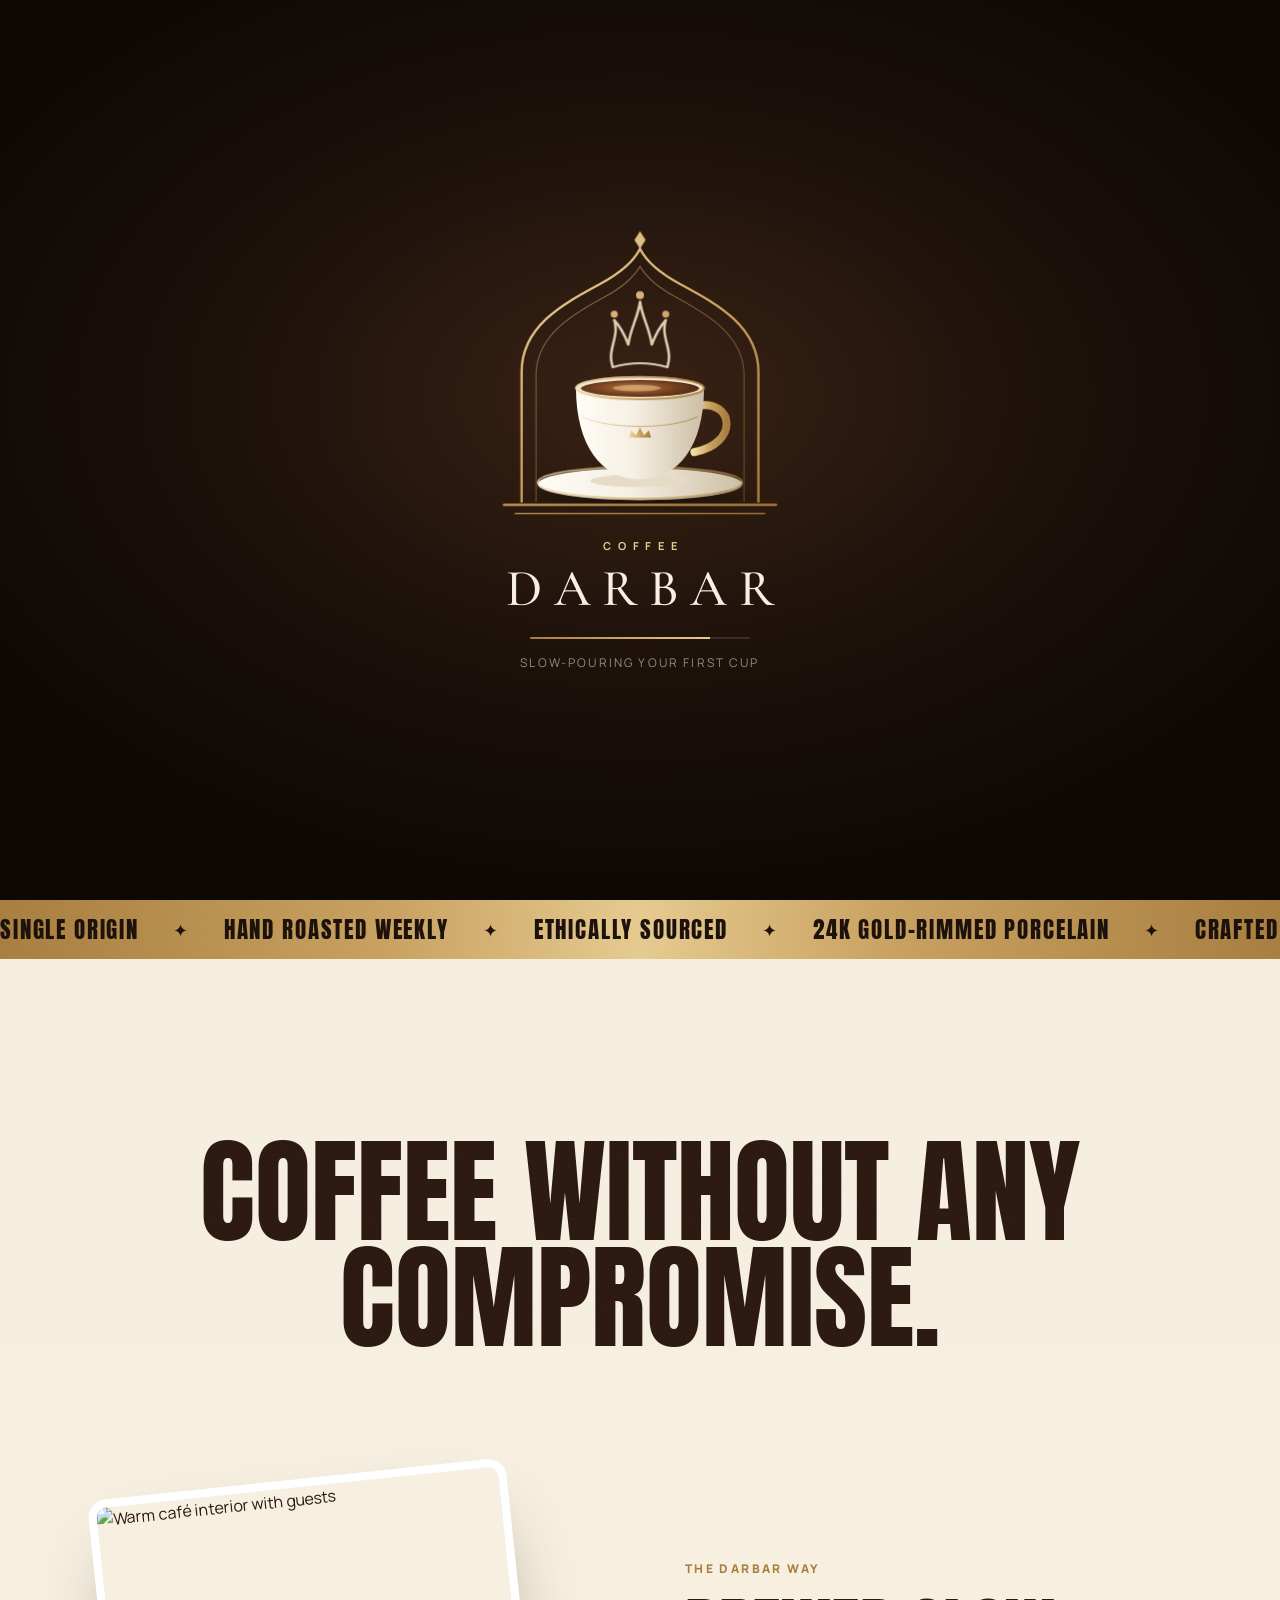
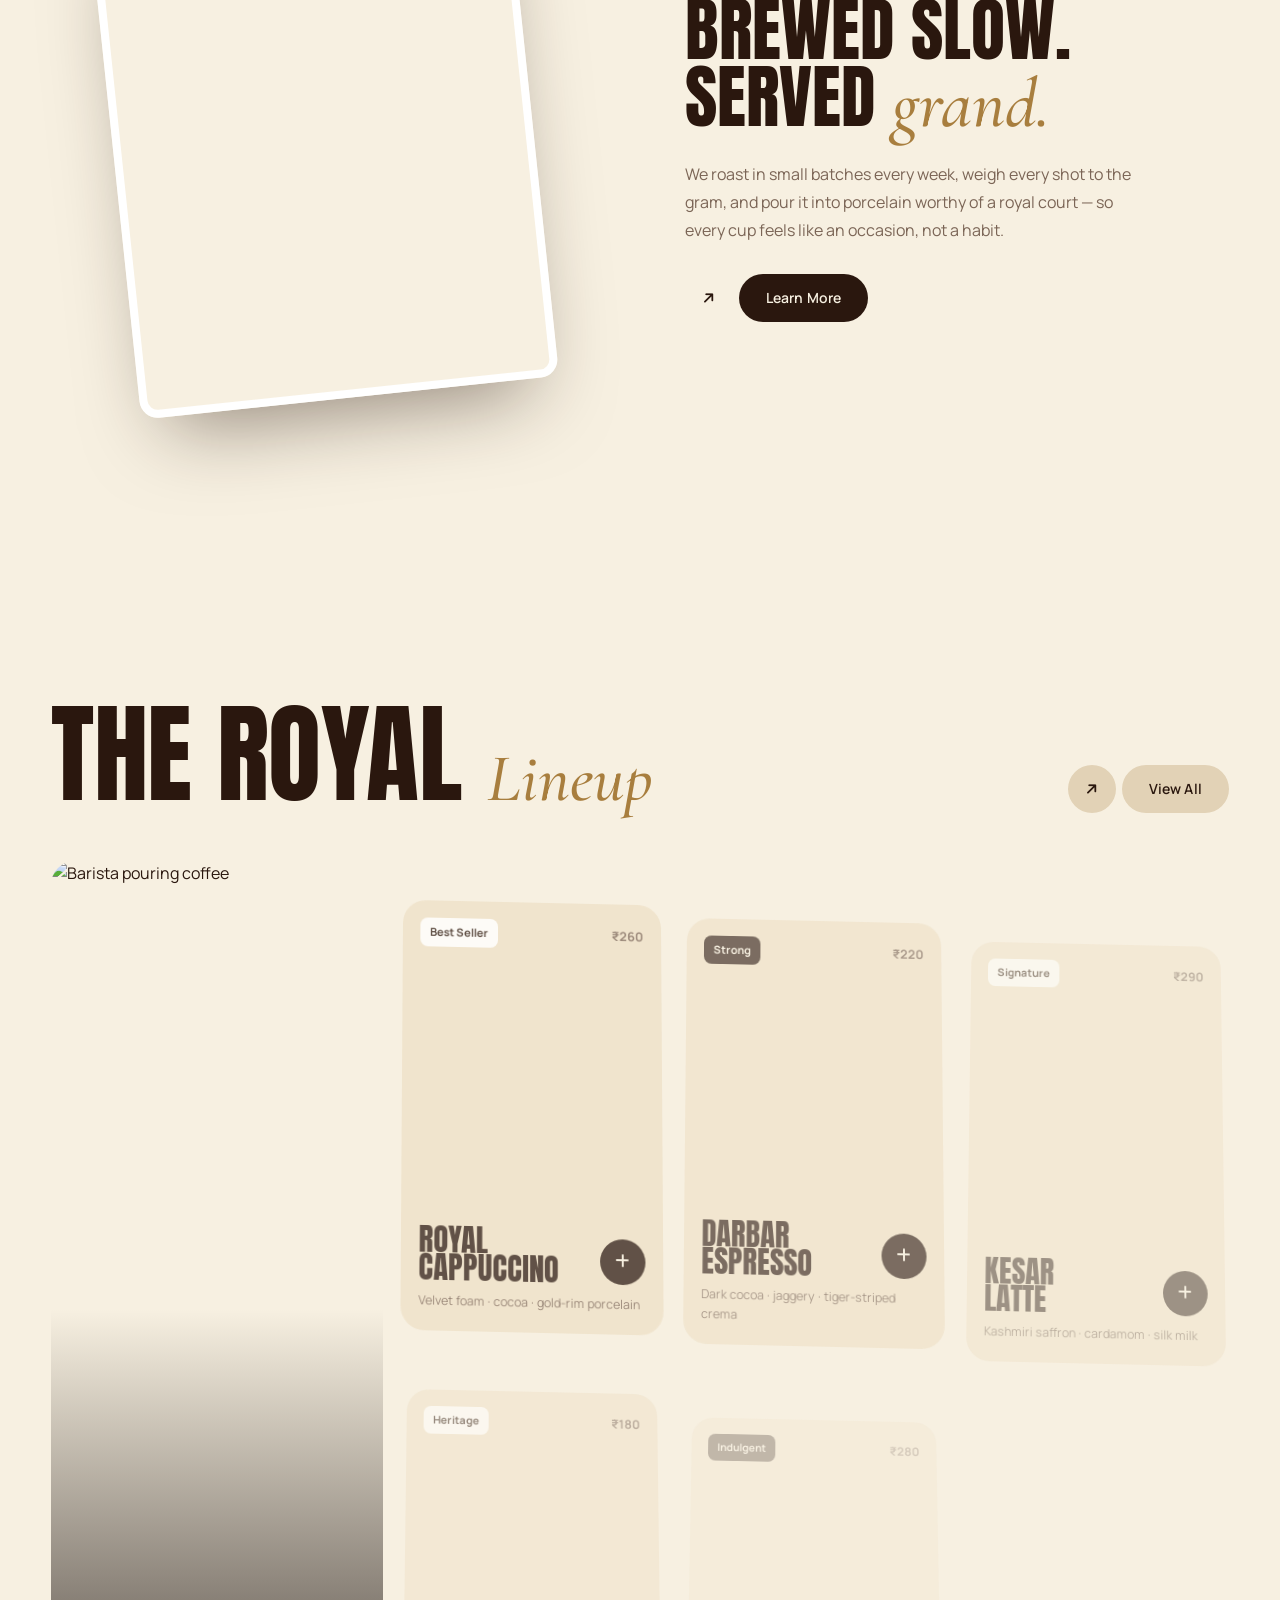
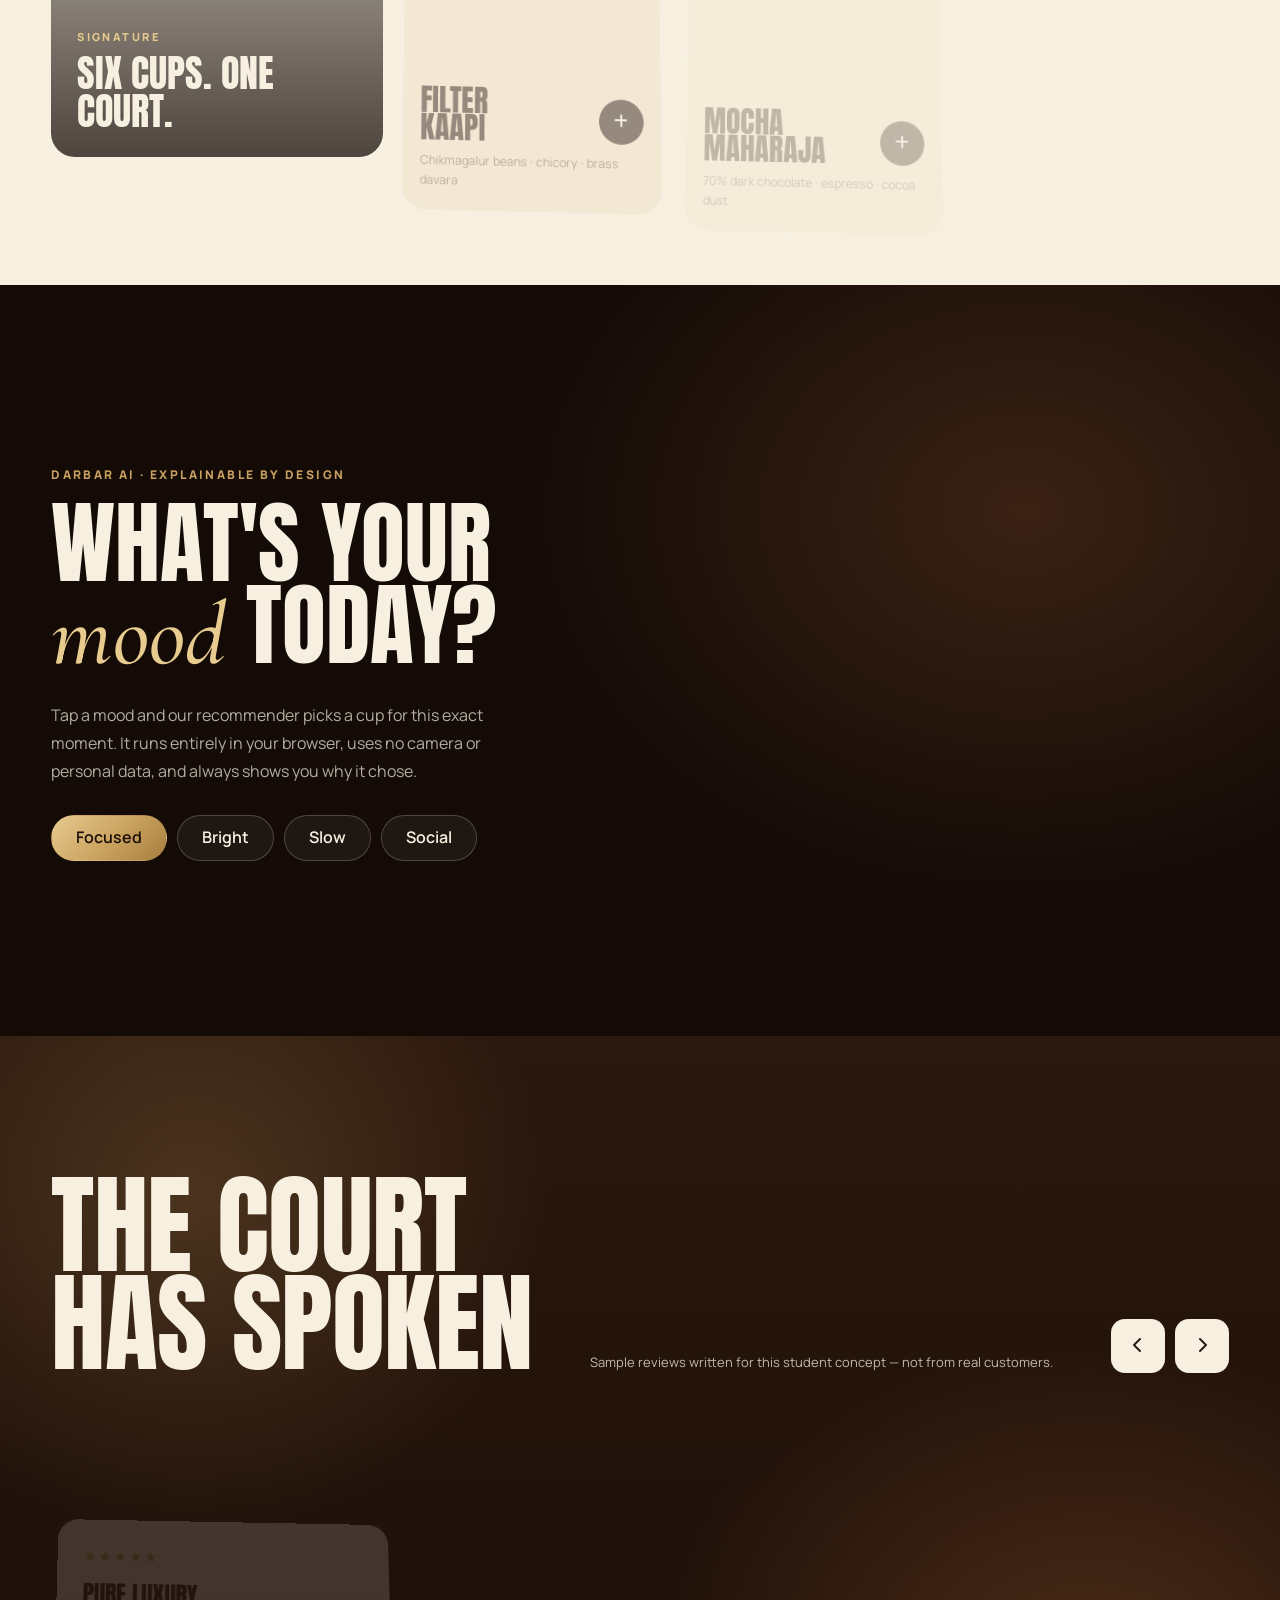
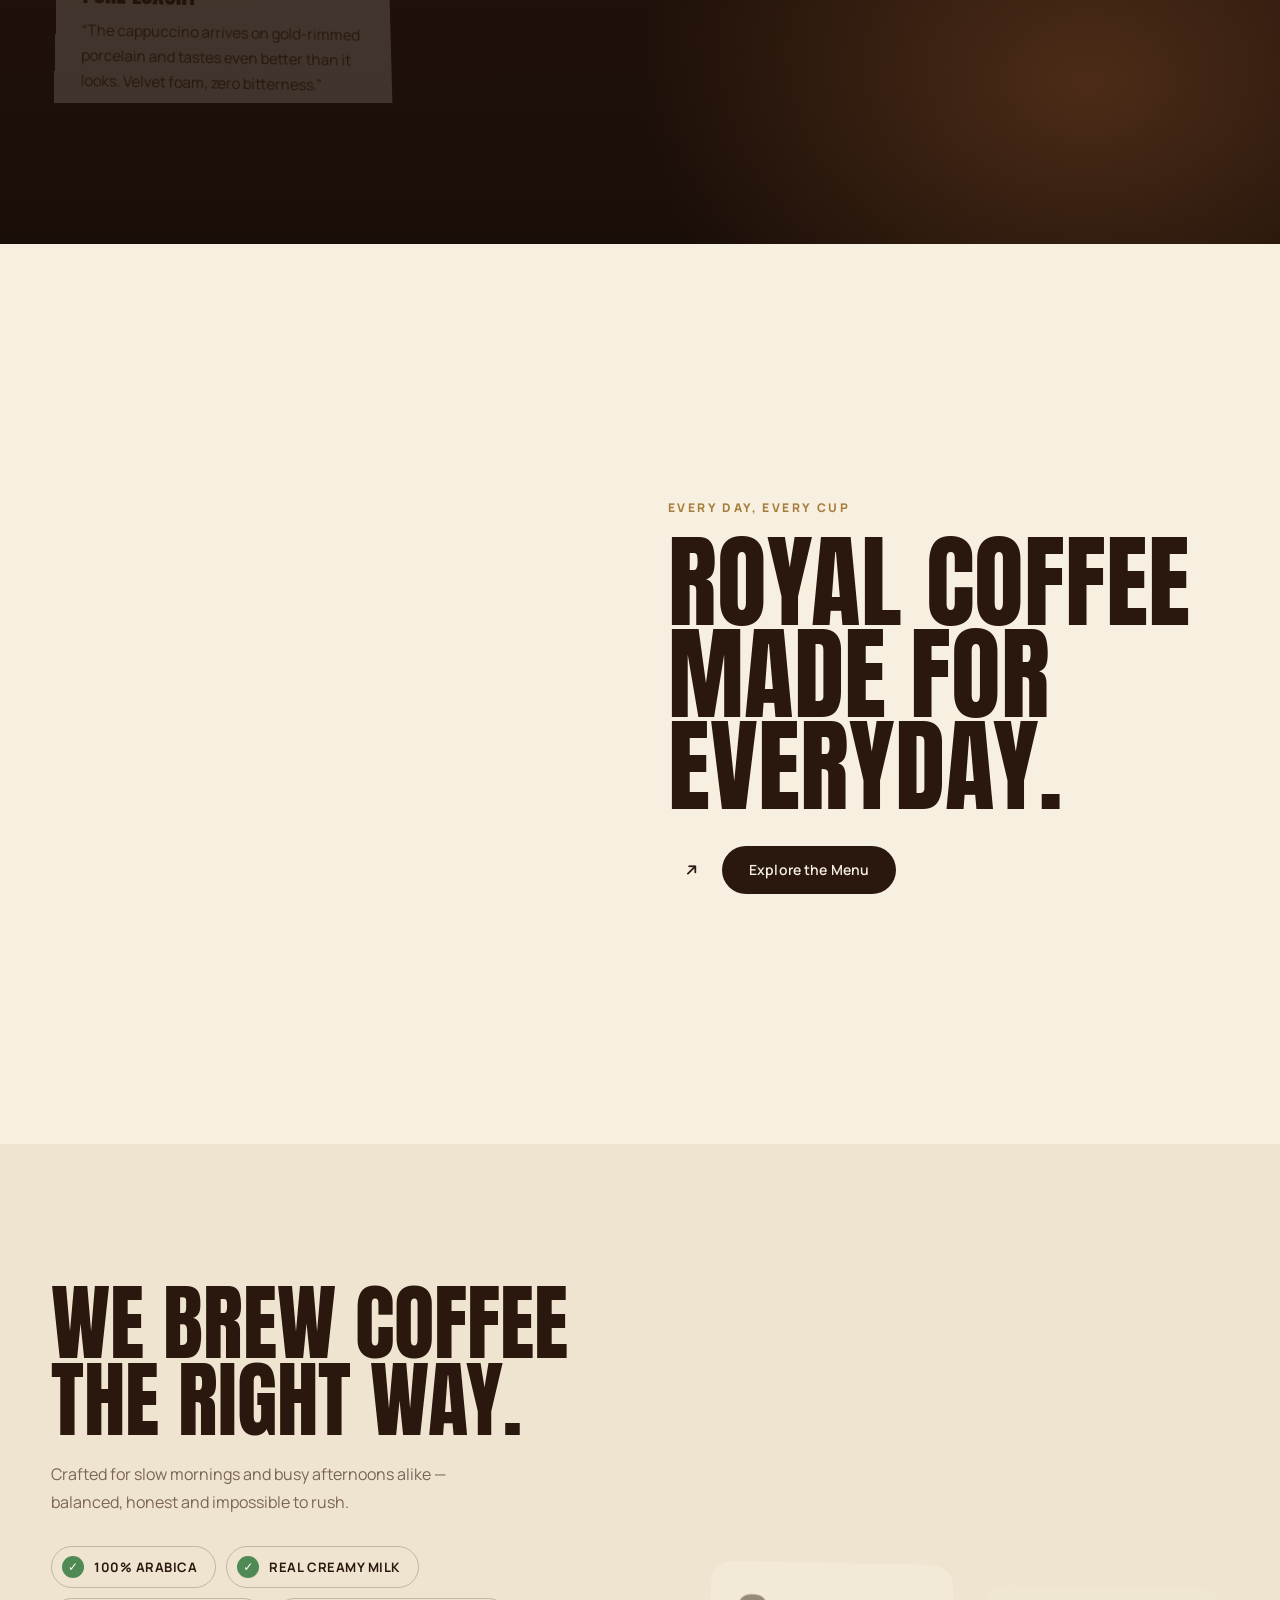
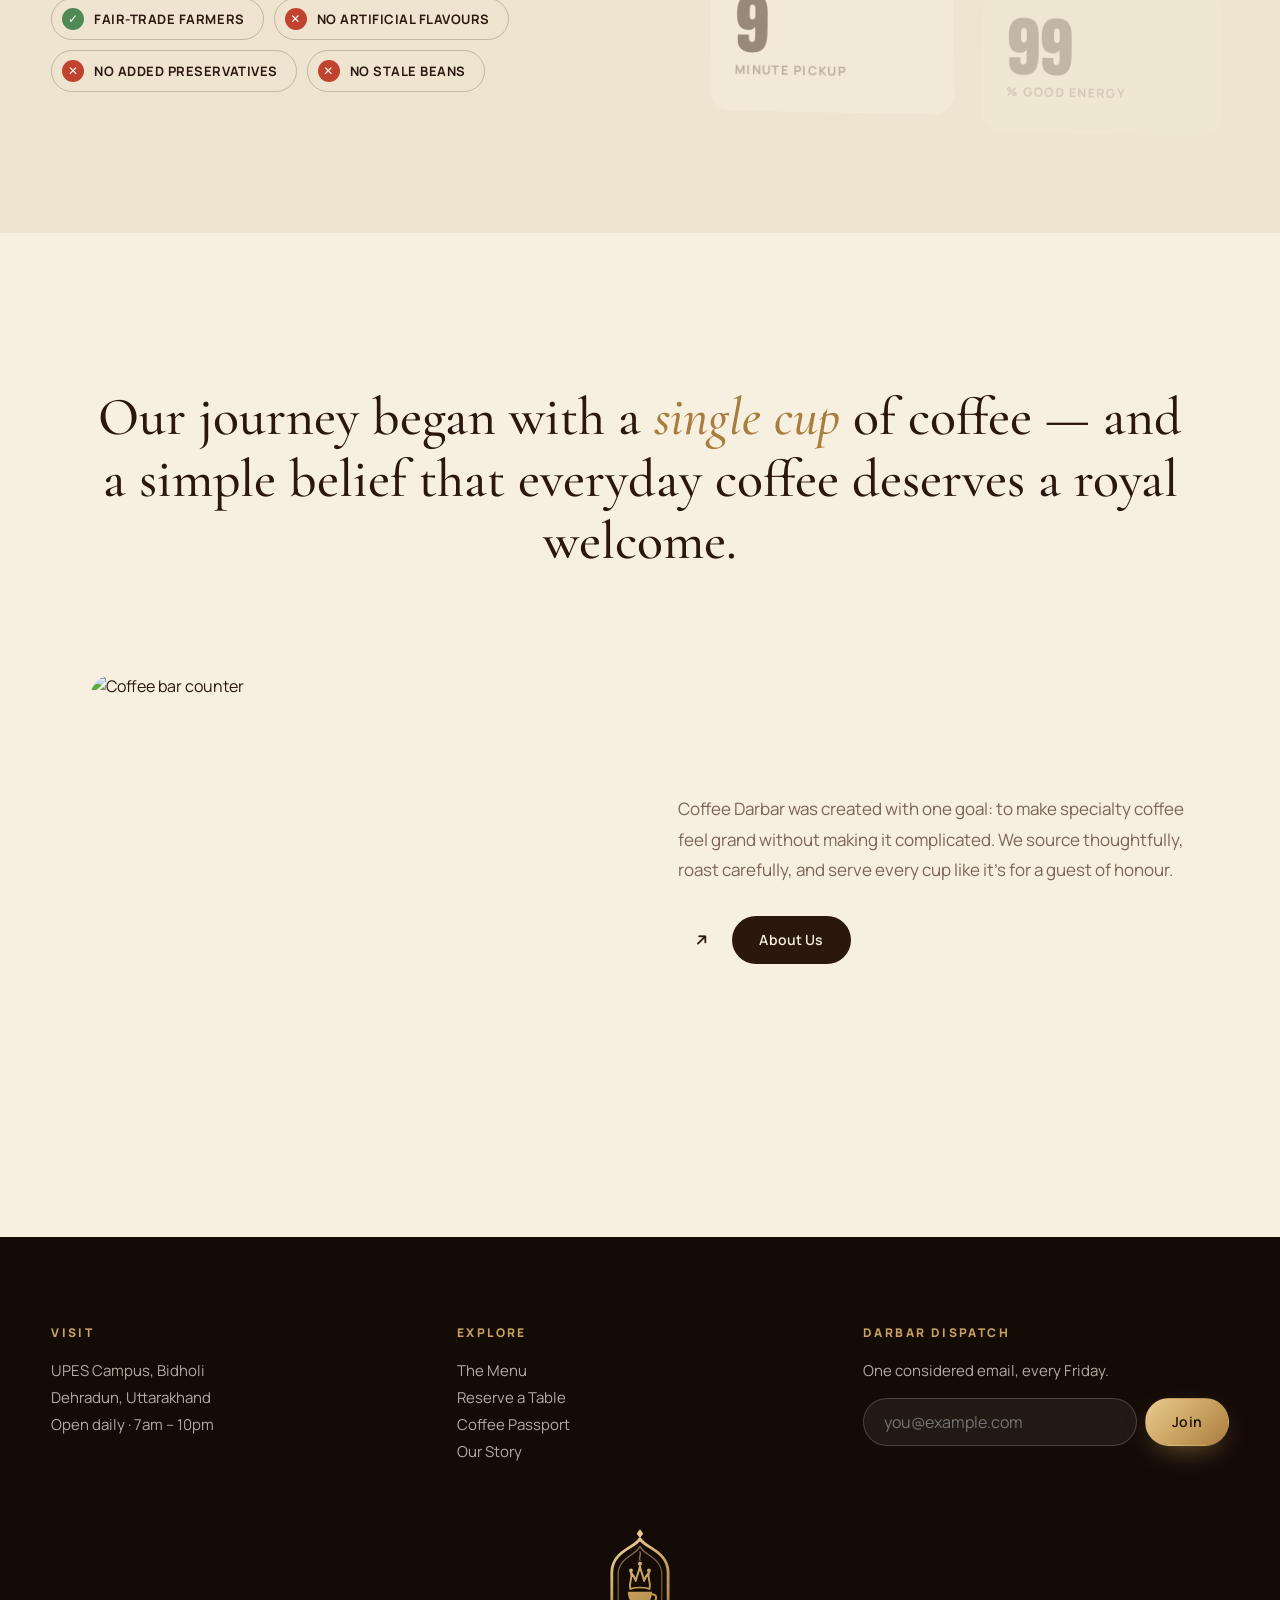
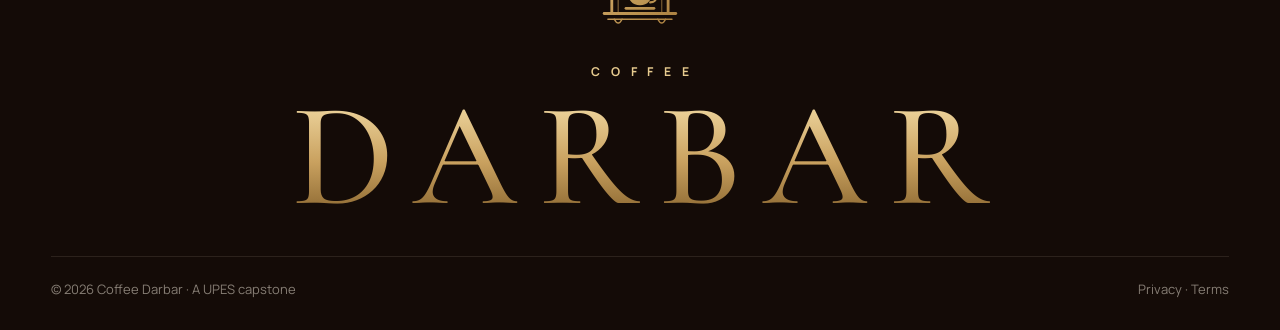
==== commit d3f042ee: "Fix misleading content flagged in the AI integrity audit - Label reviews as sample content; remove f" ====
--- a/index.html
+++ b/index.html
@@ -122,7 +122,7 @@
       <div class="hero-view" data-view="hero" role="img" aria-label="3D coffee cup with floating ingredients — drag to spin"></div>
 
       <div class="hero-left">
-        <div class="rating"><span class="stars">★★★★★</span> 2,418 Royal Reviews</div>
+        <div class="rating"><span class="stars">★★★★★</span> Sample reviews · concept demo</div>
         <h1 class="hero-title" id="heroTitle">
           <span class="line"><span>Royal Cappuccino</span></span>
           <span class="line"><span>&amp; Gold-Rim Porcelain</span></span>
@@ -276,19 +276,19 @@
     <!-- 6 · REVIEWS -->
     <section class="reviews" id="reviews">
       <div class="section-head reveal">
-        <h2>The Court<br>Has Spoken</h2>
+        <h2>The Court<br>Has Spoken</h2><p class="muted-copy" style="font-size:13px;opacity:.75;margin-top:8px">Sample reviews written for this student concept — not from real customers.</p>
         <div class="arrows">
           <button class="arrow" data-dir="-1" aria-label="Previous reviews"><i class="fa-solid fa-chevron-left"></i></button>
           <button class="arrow" data-dir="1" aria-label="Next reviews"><i class="fa-solid fa-chevron-right"></i></button>
         </div>
       </div>
       <div class="review-track" id="reviewTrack">
-        <article class="review"><div class="stars">★★★★★</div><h3>Pure luxury</h3><p>“The cappuccino arrives on gold-rimmed porcelain and tastes even better than it looks. Velvet foam, zero bitterness.”</p><footer><b>Ananya R.</b><span>Verified guest</span></footer></article>
-        <article class="review"><div class="stars">★★★★★</div><h3>Best filter kaapi</h3><p>“Served in a proper brass davara, frothy and strong. Reminds me of home in Bengaluru — but somehow fancier.”</p><footer><b>Karthik S.</b><span>Verified guest</span></footer></article>
-        <article class="review"><div class="stars">★★★★★</div><h3>The Kesar Latte!</h3><p>“Saffron and coffee should not work this well. Delicate, floral and warm. I come back for it every week.”</p><footer><b>Meher K.</b><span>Verified guest</span></footer></article>
+        <article class="review"><div class="stars">★★★★★</div><h3>Pure luxury</h3><p>“The cappuccino arrives on gold-rimmed porcelain and tastes even better than it looks. Velvet foam, zero bitterness.”</p><footer><b>Ananya R.</b><span>Sample review</span></footer></article>
+        <article class="review"><div class="stars">★★★★★</div><h3>Best filter kaapi</h3><p>“Served in a proper brass davara, frothy and strong. Reminds me of home in Bengaluru — but somehow fancier.”</p><footer><b>Karthik S.</b><span>Sample review</span></footer></article>
+        <article class="review"><div class="stars">★★★★★</div><h3>The Kesar Latte!</h3><p>“Saffron and coffee should not work this well. Delicate, floral and warm. I come back for it every week.”</p><footer><b>Meher K.</b><span>Sample review</span></footer></article>
         <article class="review"><div class="stars">★★★★★</div><h3>Smart, not creepy</h3><p>“Loved that the mood recommender explains itself and doesn't track me. It suggested exactly what I needed.”</p><footer><b>Shreya P.</b><span>Design student</span></footer></article>
-        <article class="review"><div class="stars">★★★★★</div><h3>Worth every rupee</h3><p>“Strong espresso with tiger-striped crema. The space feels like a palace lounge. My new study spot.”</p><footer><b>Arjun D.</b><span>Verified guest</span></footer></article>
-        <article class="review"><div class="stars">★★★★★</div><h3>Royal treatment</h3><p>“Staff remembered my order on my second visit. Small details everywhere — even the spoons are gold.”</p><footer><b>Nisha T.</b><span>Verified guest</span></footer></article>
+        <article class="review"><div class="stars">★★★★★</div><h3>Worth every rupee</h3><p>“Strong espresso with tiger-striped crema. The space feels like a palace lounge. My new study spot.”</p><footer><b>Arjun D.</b><span>Sample review</span></footer></article>
+        <article class="review"><div class="stars">★★★★★</div><h3>Royal treatment</h3><p>“Staff remembered my order on my second visit. Small details everywhere — even the spoons are gold.”</p><footer><b>Nisha T.</b><span>Sample review</span></footer></article>
       </div>
     </section>
 
@@ -374,12 +374,12 @@
       <div class="modal-head"><span class="xai-chip"><i class="fa-solid fa-shield-halved"></i> Ethical AI · Explainability (XAI)</span><button class="icon-btn" data-close aria-label="Close"><i class="fa-solid fa-xmark"></i></button></div>
       <div class="xai-banner"><small>Recommendation audit</small><h3 id="xaiTitle">The Focus Pour</h3><span id="xaiMood">Mood: Focused</span></div>
       <div class="xai-grid">
-        <div class="xai-card"><h4><i class="fa-solid fa-clock"></i> Circadian match</h4><p id="xaiCircadian"></p><div class="xai-bar"><i id="xaiBar"></i></div><small id="xaiPct"></small></div>
-        <div class="xai-card"><h4><i class="fa-solid fa-hand-holding-heart"></i> Fair-trade sourcing</h4><p id="xaiSourcing"></p><small id="xaiCaffeine"></small></div>
+        <div class="xai-card"><h4><i class="fa-solid fa-clock"></i> Circadian match <em style="font-weight:400;opacity:.7">(illustrative)</em></h4><p id="xaiCircadian"></p><div class="xai-bar"><i id="xaiBar"></i></div><small id="xaiPct"></small></div>
+        <div class="xai-card"><h4><i class="fa-solid fa-hand-holding-heart"></i> Sourcing story <em style="font-weight:400;opacity:.7">(example)</em></h4><p id="xaiSourcing"></p><small id="xaiCaffeine"></small></div>
         <div class="xai-card"><h4><i class="fa-solid fa-user-shield"></i> Zero-biometrics guarantee</h4><p>Computed 100% in your browser from the mood button you tapped. No camera, no facial emotion recognition, no cookies, no profiling.</p><small class="ok"><i class="fa-solid fa-check-double"></i> Privacy by design</small></div>
         <div class="xai-card"><h4><i class="fa-solid fa-user-gear"></i> Human in the loop</h4><p>You keep the final say. Ask our baristas to change caffeine, milk or temperature — no questions asked.</p><small class="ok"><i class="fa-solid fa-arrows-rotate"></i> Barista override always honoured</small></div>
       </div>
-      <div class="modal-foot"><span>Darbar Algorithmic Ethics Protocol v2.4 · UPES Capstone</span><button class="pill pill-gold" data-close>Understood</button></div>
+      <div class="modal-foot"><span>Rule-based demo — scores are illustrative, not a trained model · UPES student project</span><button class="pill pill-gold" data-close>Understood</button></div>
     </div>
   </div>
 
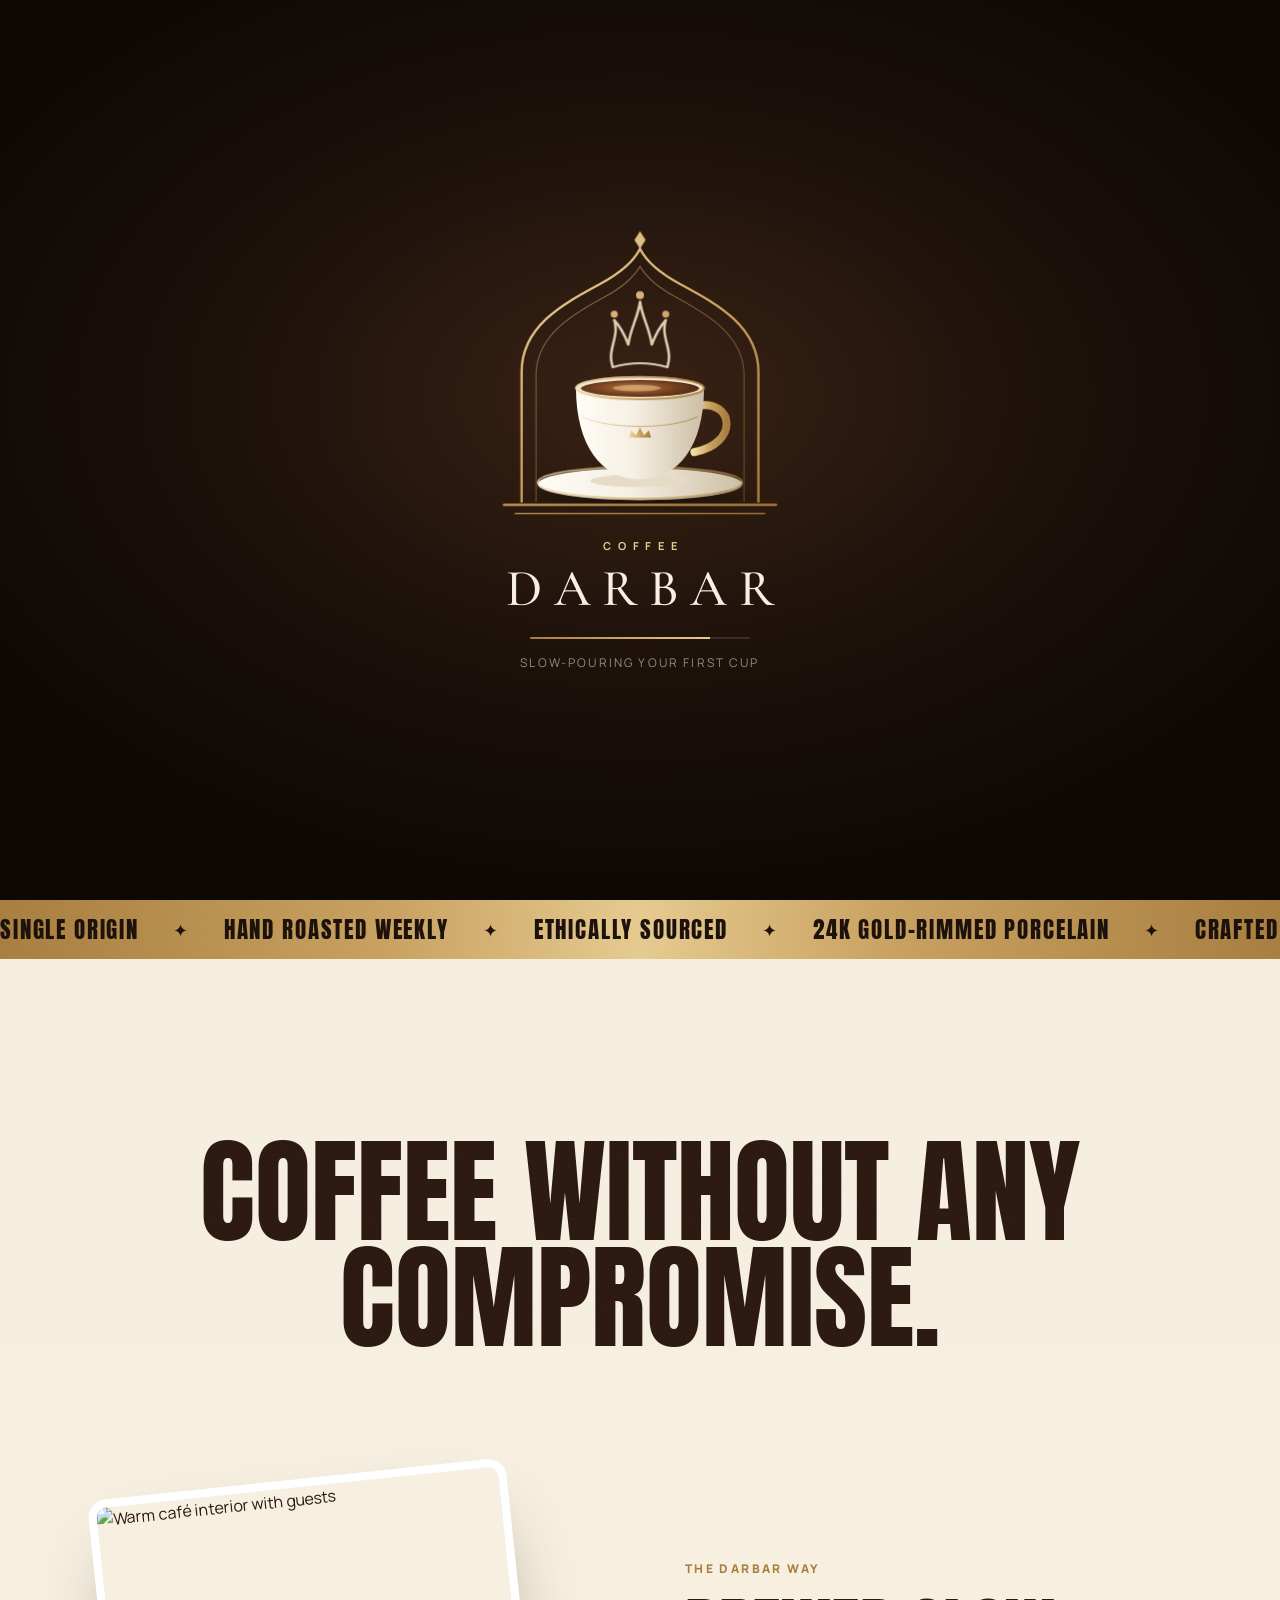
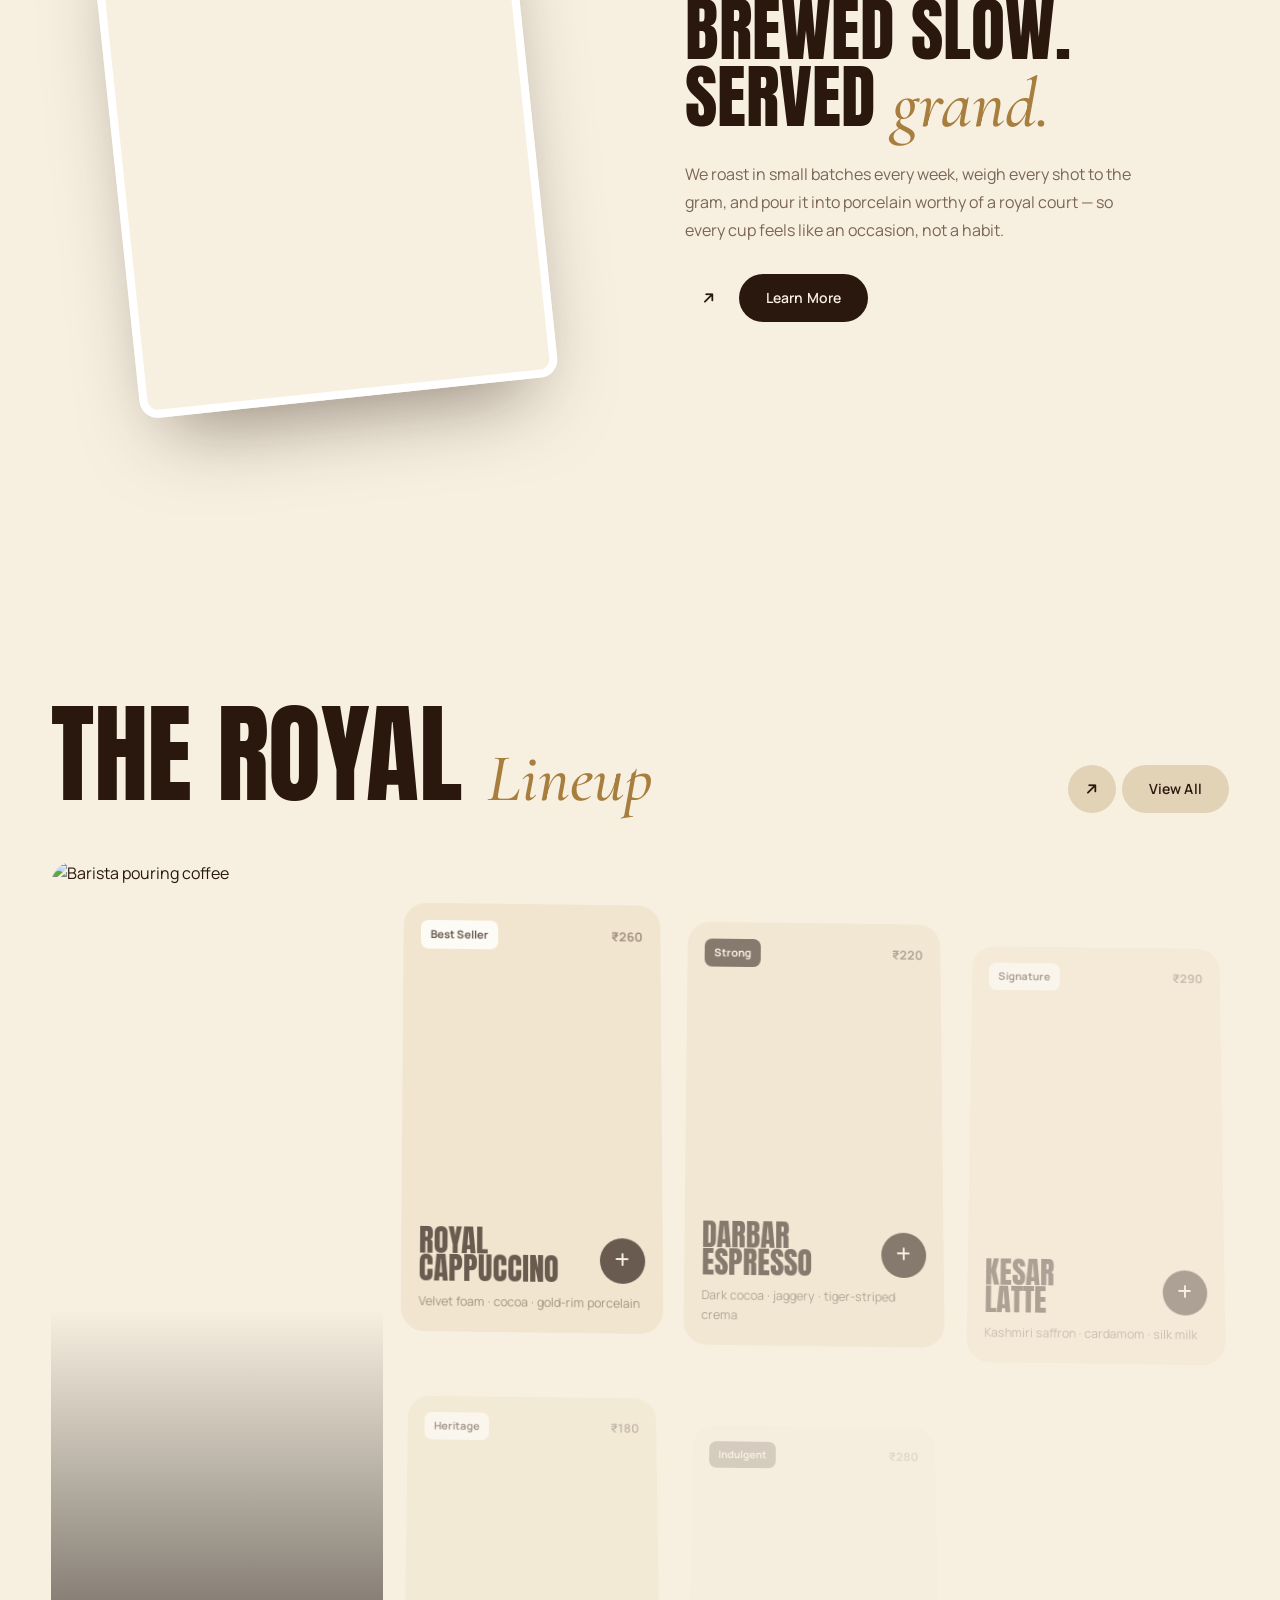
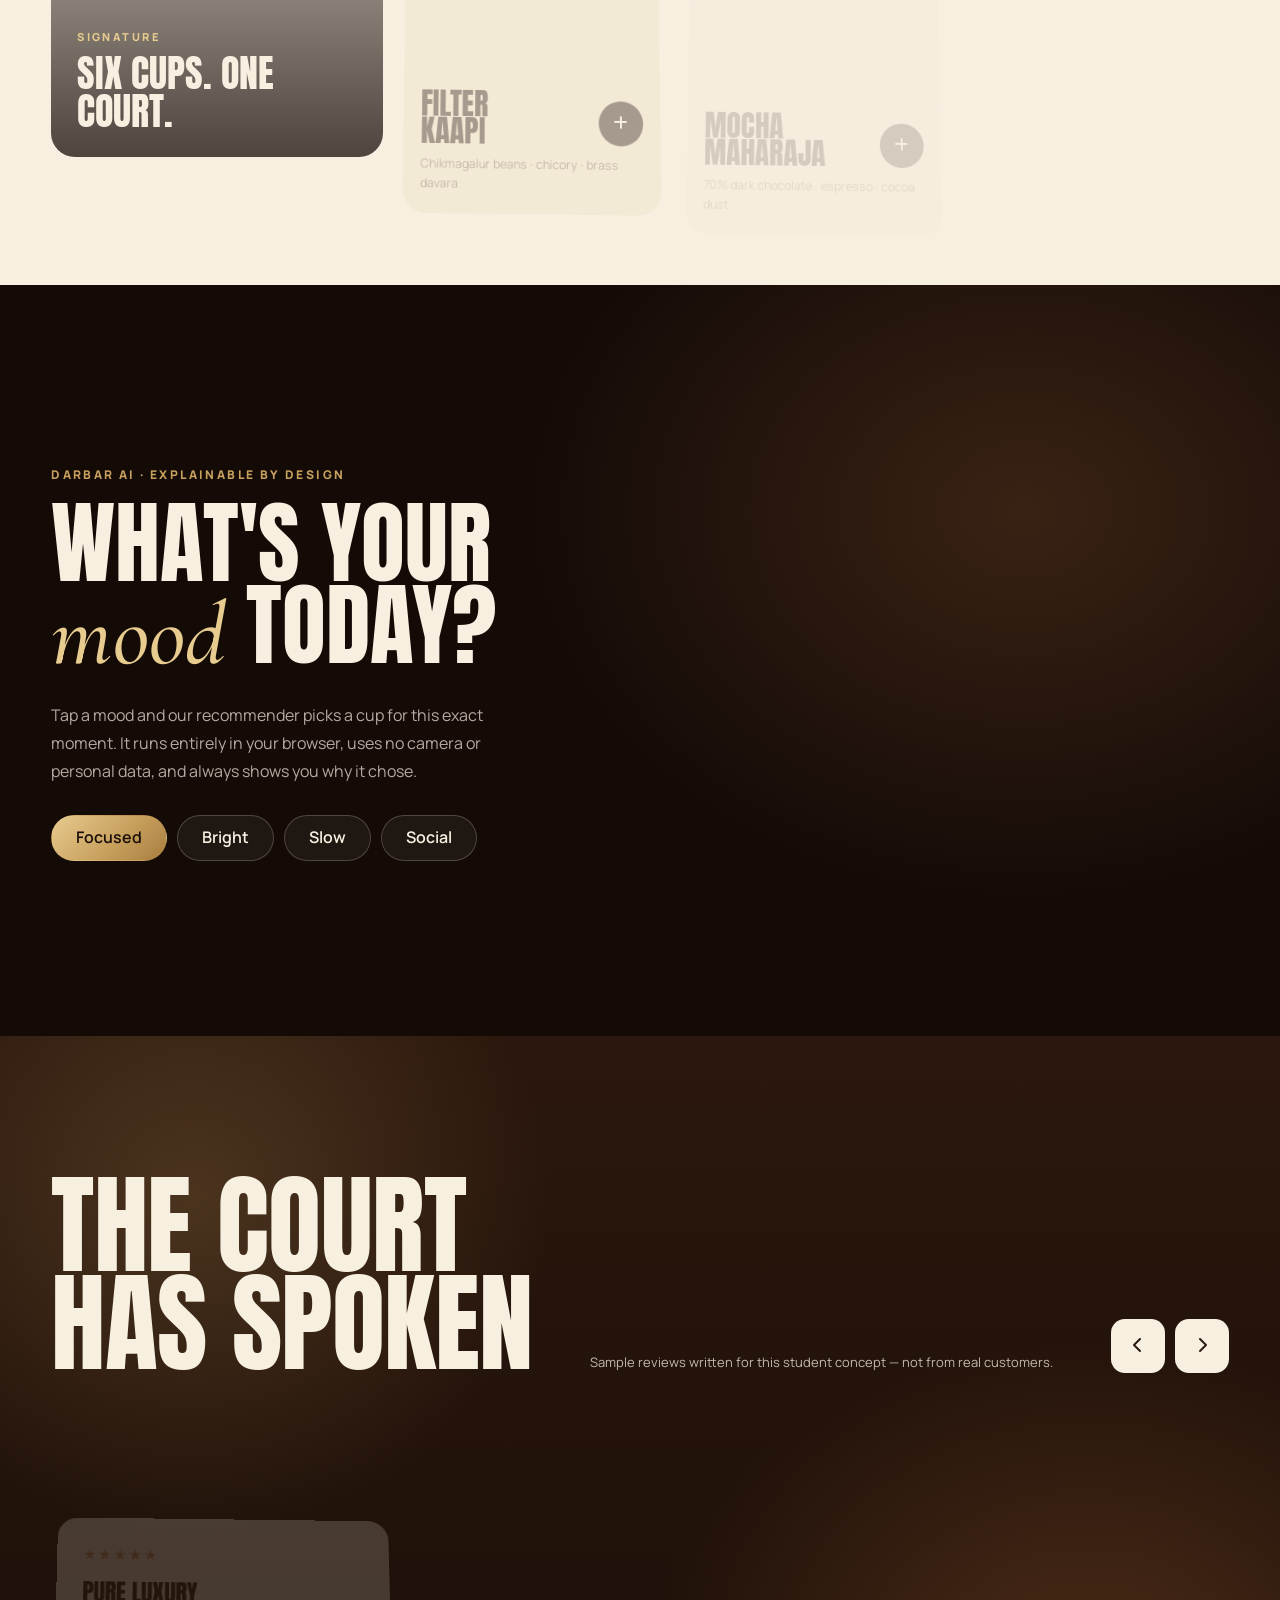
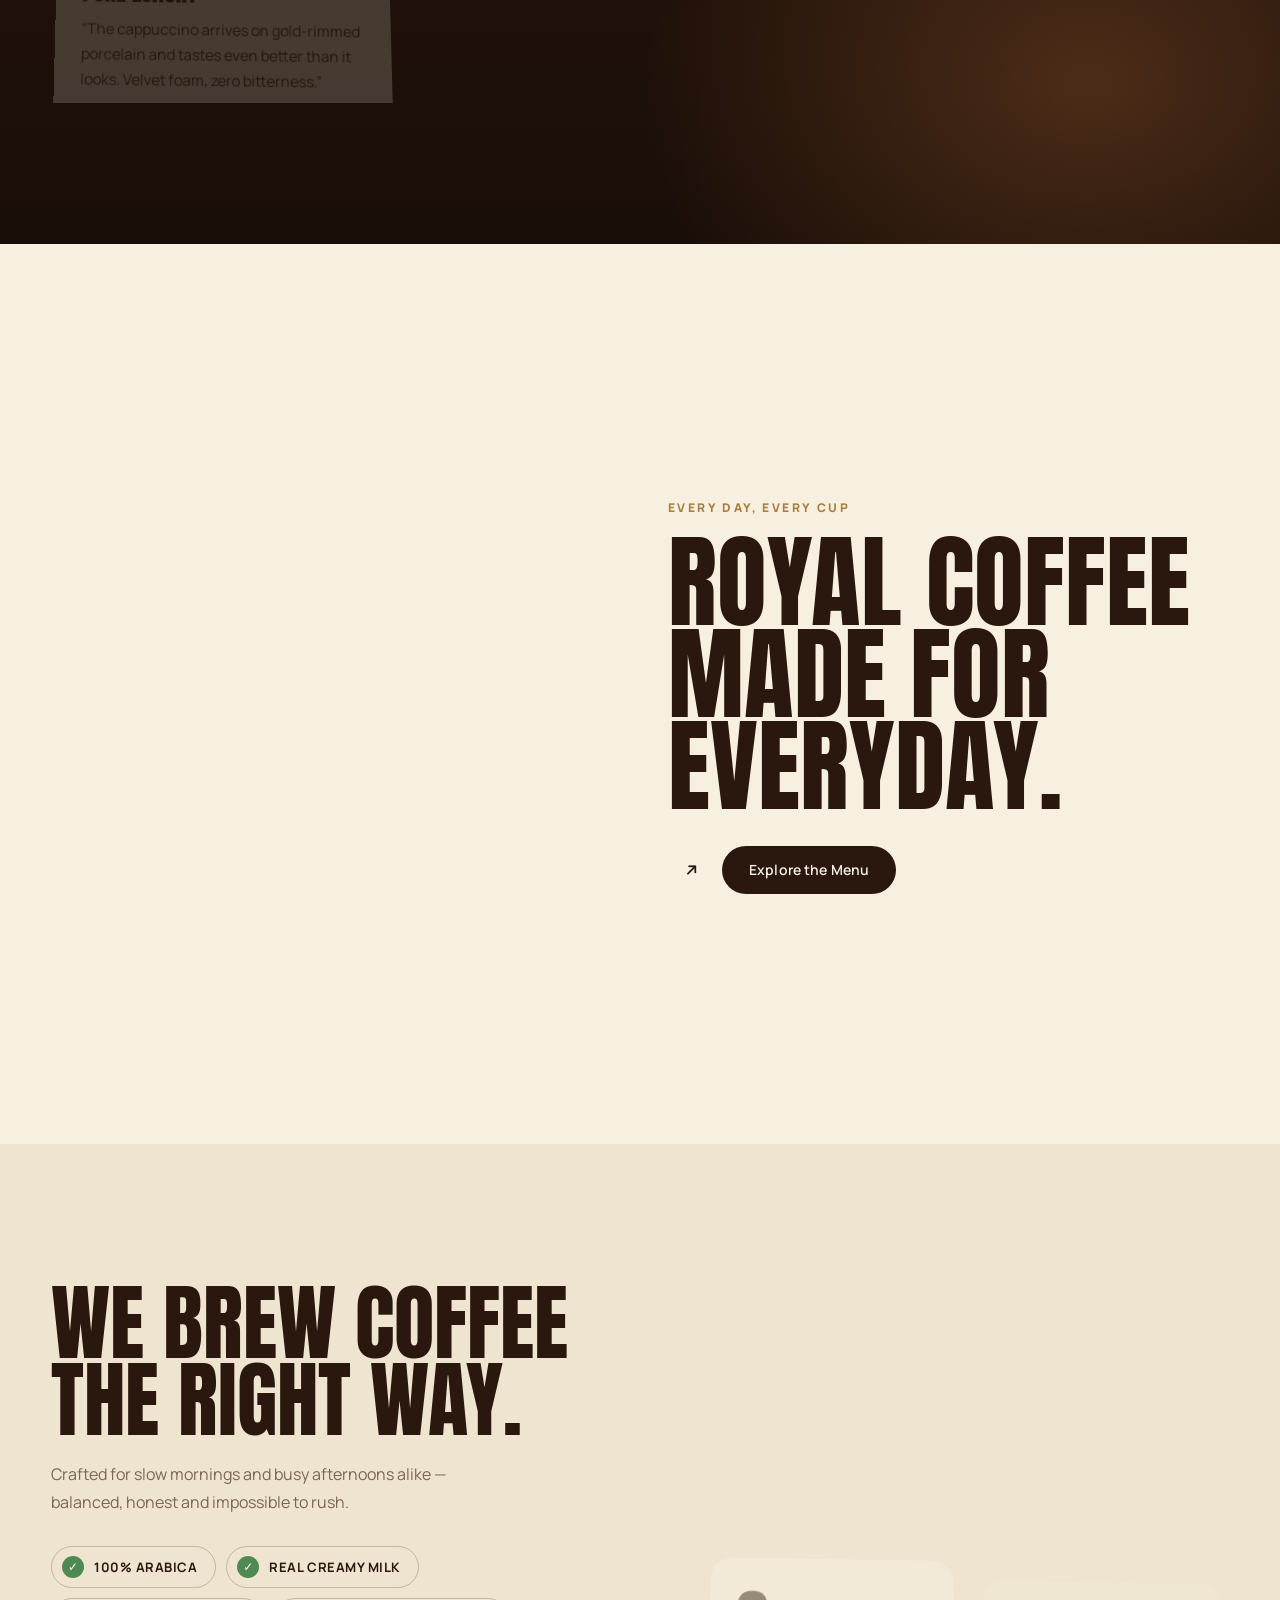
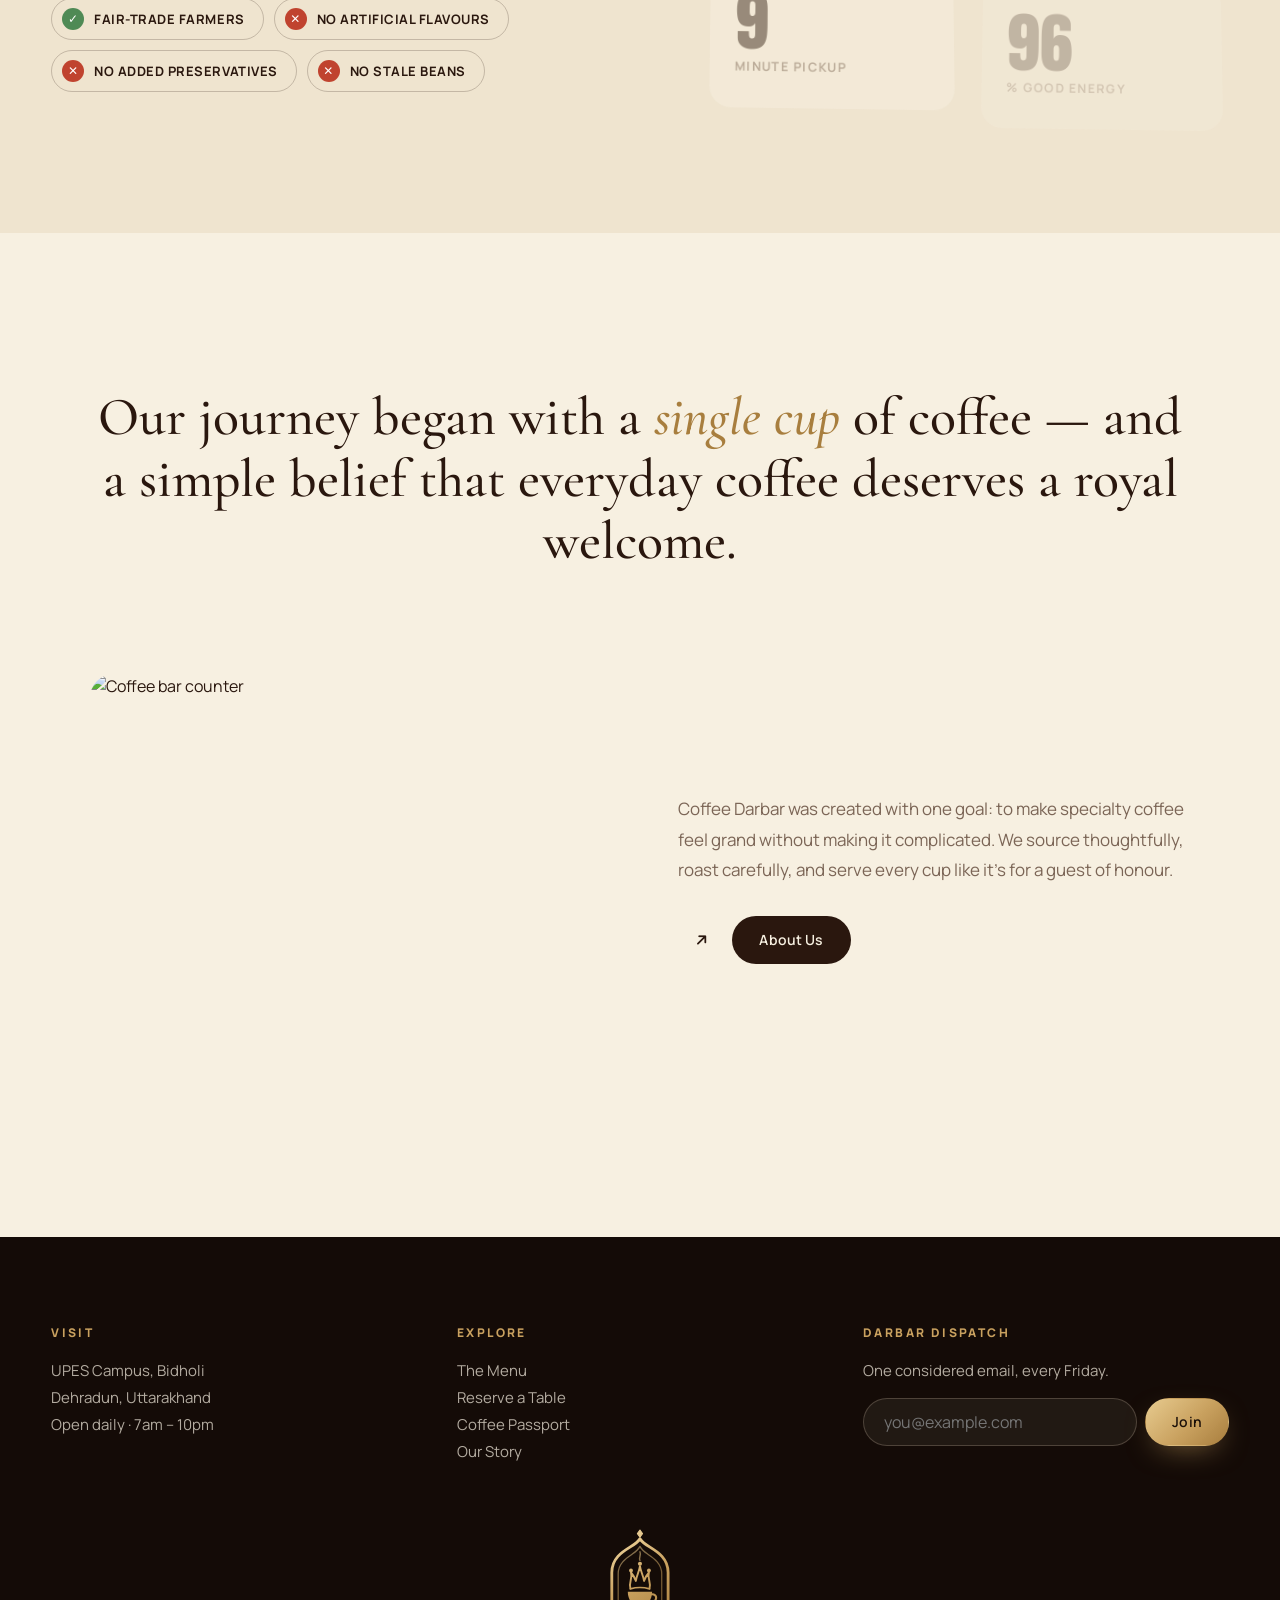
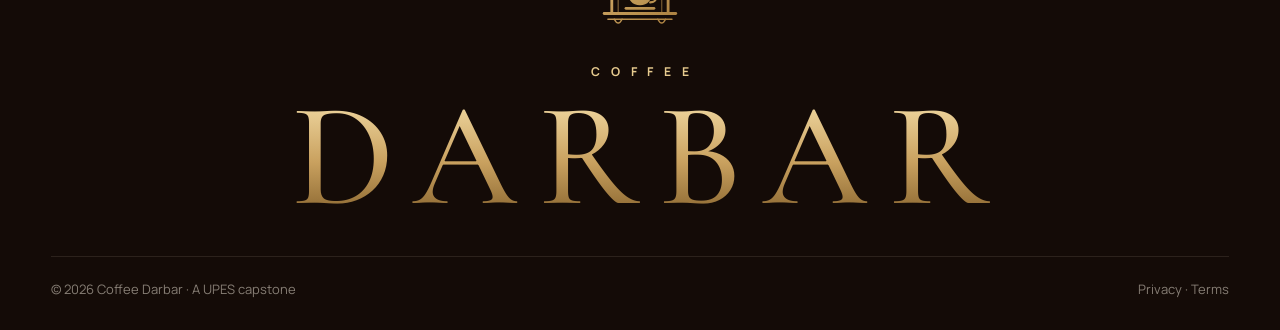
==== commit a700d764: "Make the site smooth on laptops with integrated graphics - Low-tier GPUs: lighter materials (no clea" ====
--- a/index.html
+++ b/index.html
@@ -388,10 +388,10 @@
   <script src="https://cdnjs.cloudflare.com/ajax/libs/gsap/3.12.5/gsap.min.js"></script>
   <script src="https://cdnjs.cloudflare.com/ajax/libs/gsap/3.12.5/ScrollTrigger.min.js"></script>
   <script src="https://unpkg.com/lenis@1.3.26/dist/lenis.min.js"></script>
-  <script src="darbar-chrome.js?v=6"></script>
-  <script src="darbar-motion.js?v=4"></script>
-  <script src="darbar.js?v=9"></script>
+  <script src="darbar-chrome.js?v=6-p2"></script>
+  <script src="darbar-motion.js?v=4-p2"></script>
+  <script src="darbar.js?v=9-p2"></script>
   <script src="darbar-lens.js?v=1"></script>
-  <script type="module" src="darbar-3d.js?v=20"></script>
+  <script type="module" src="darbar-3d.js?v=20-p2"></script>
 </body>
 </html>
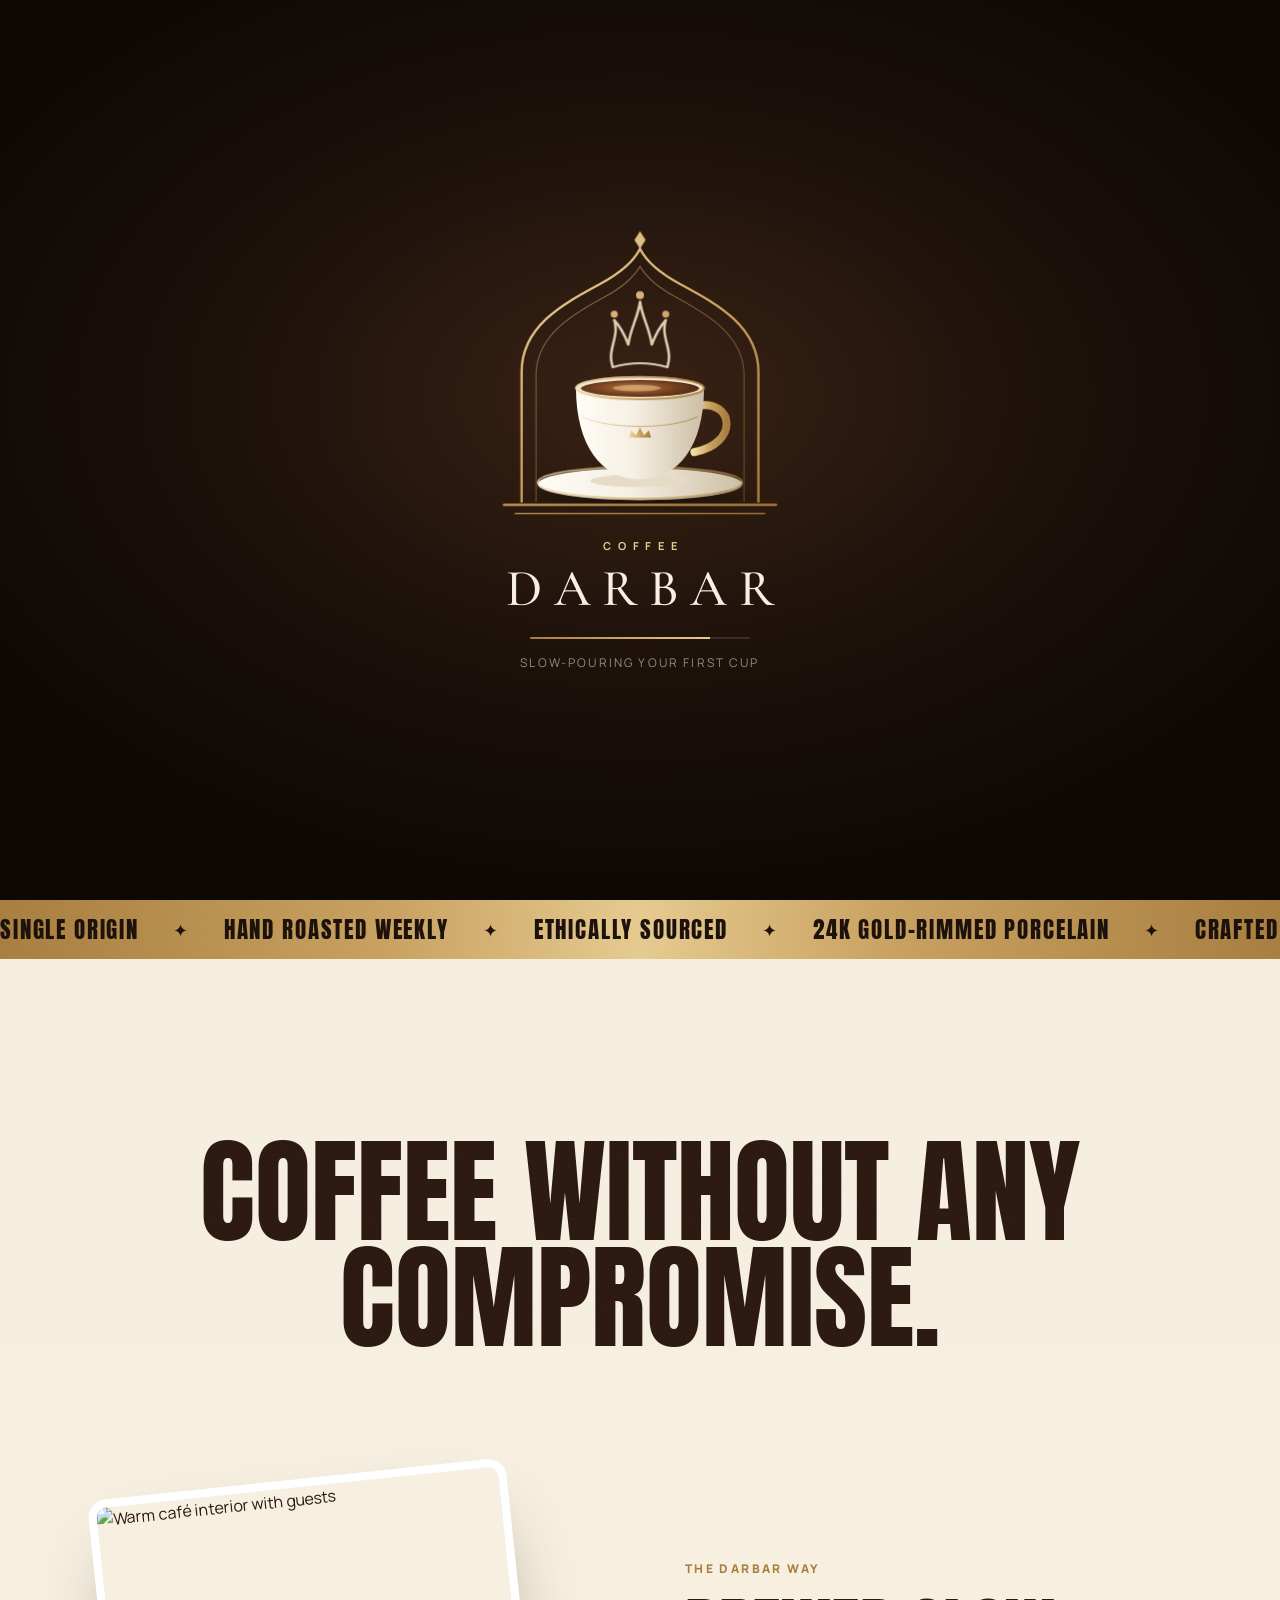
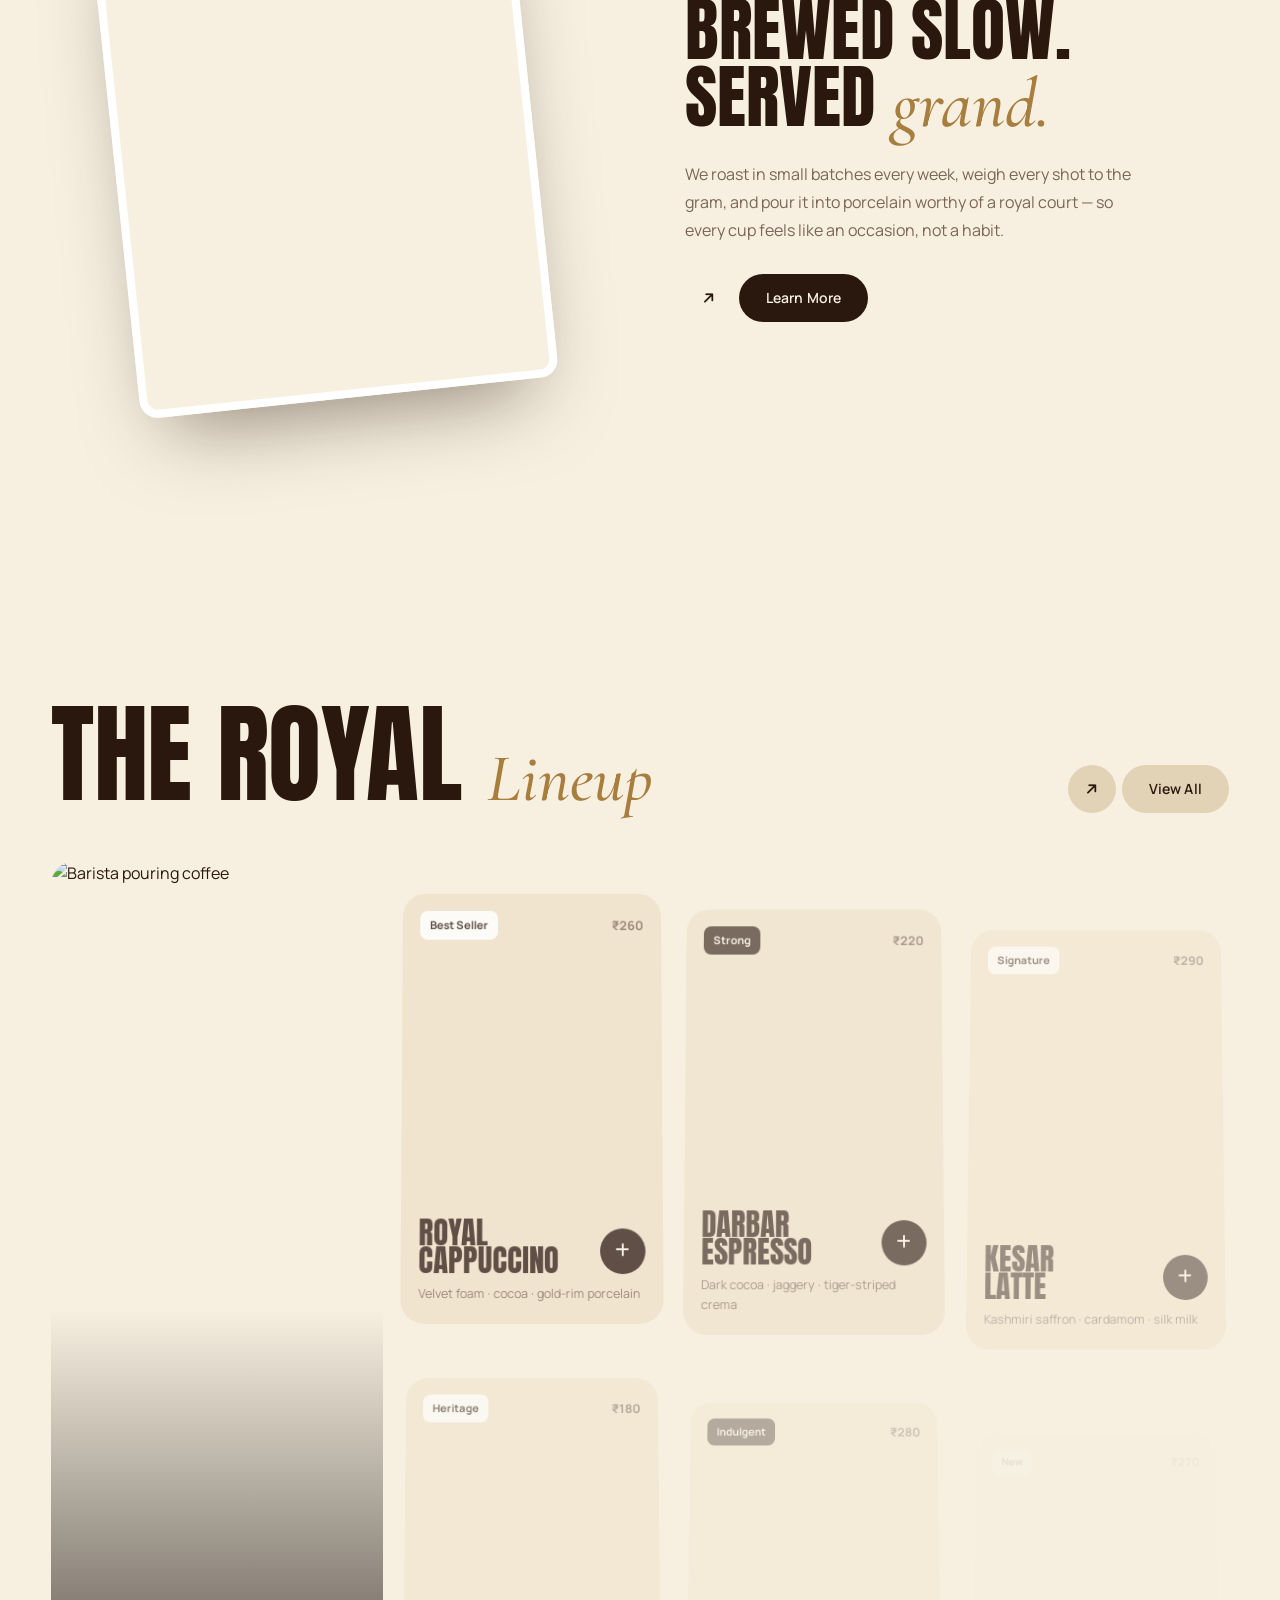
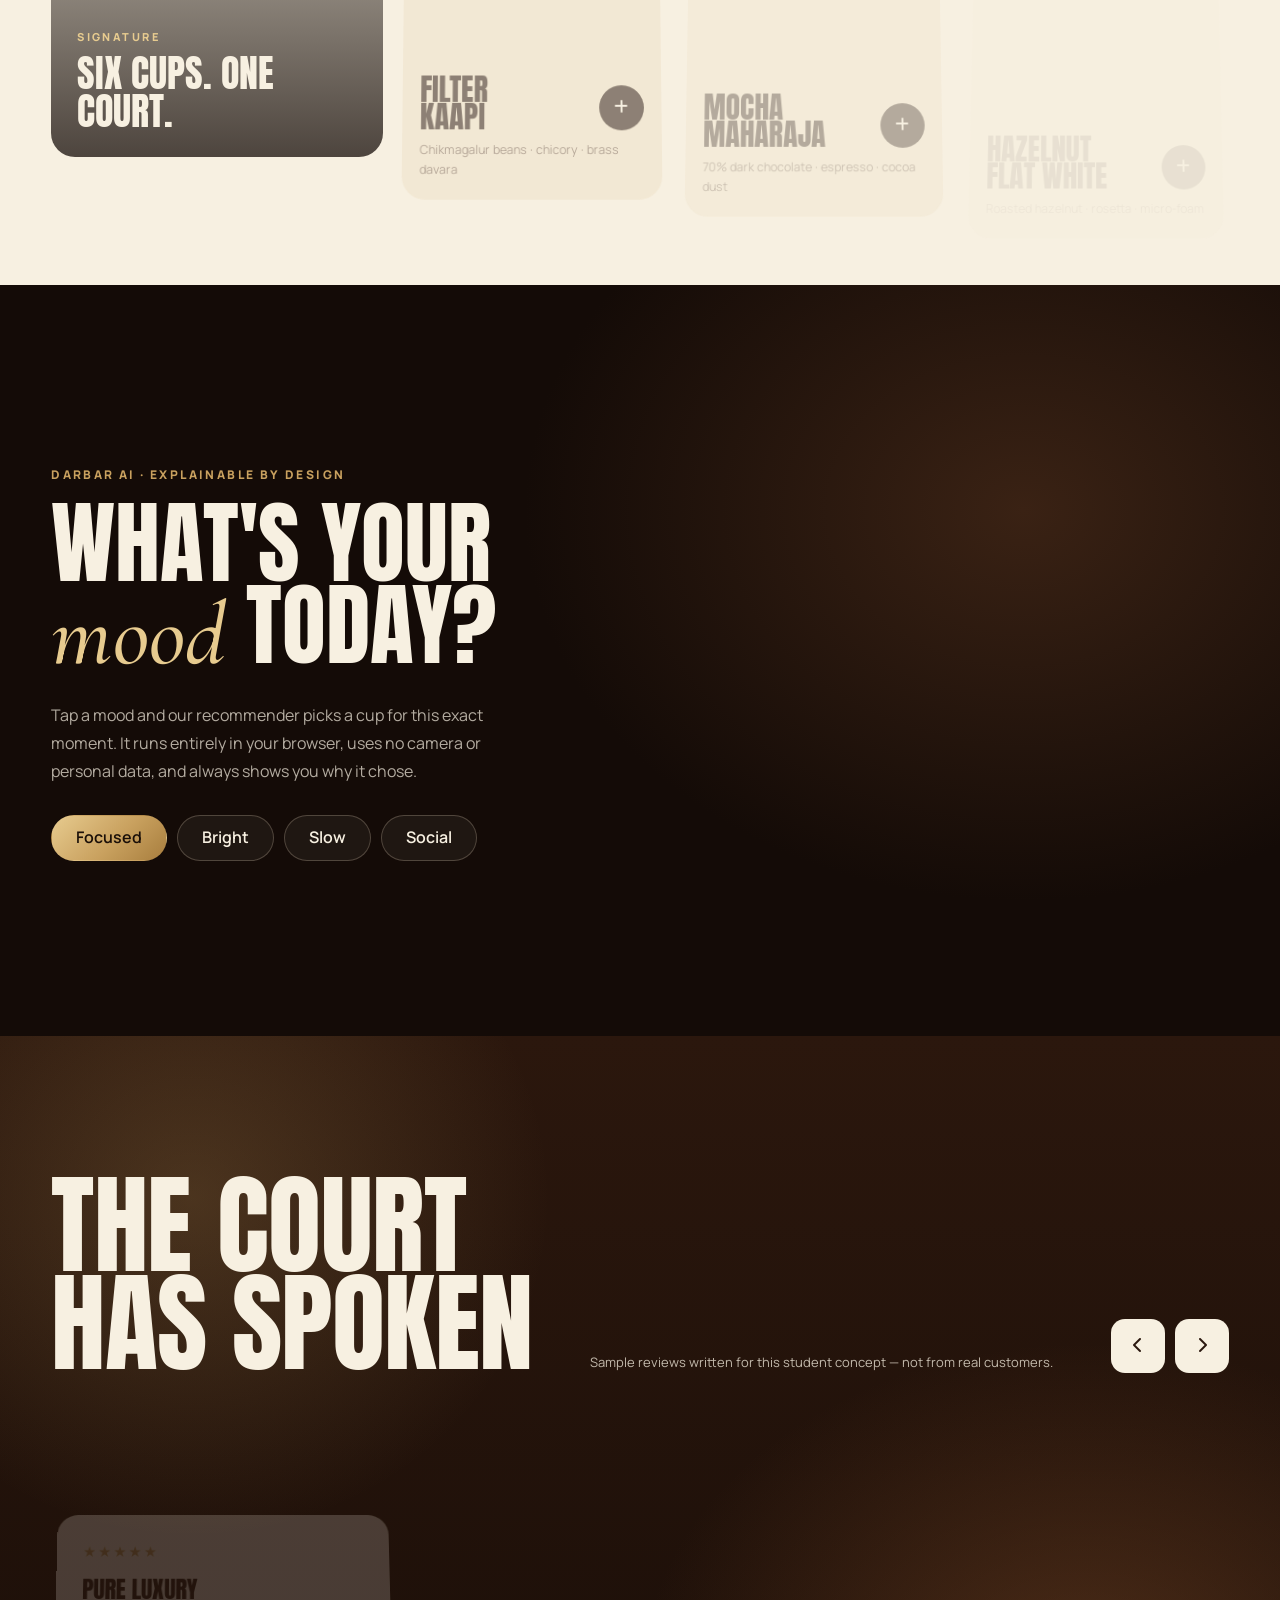
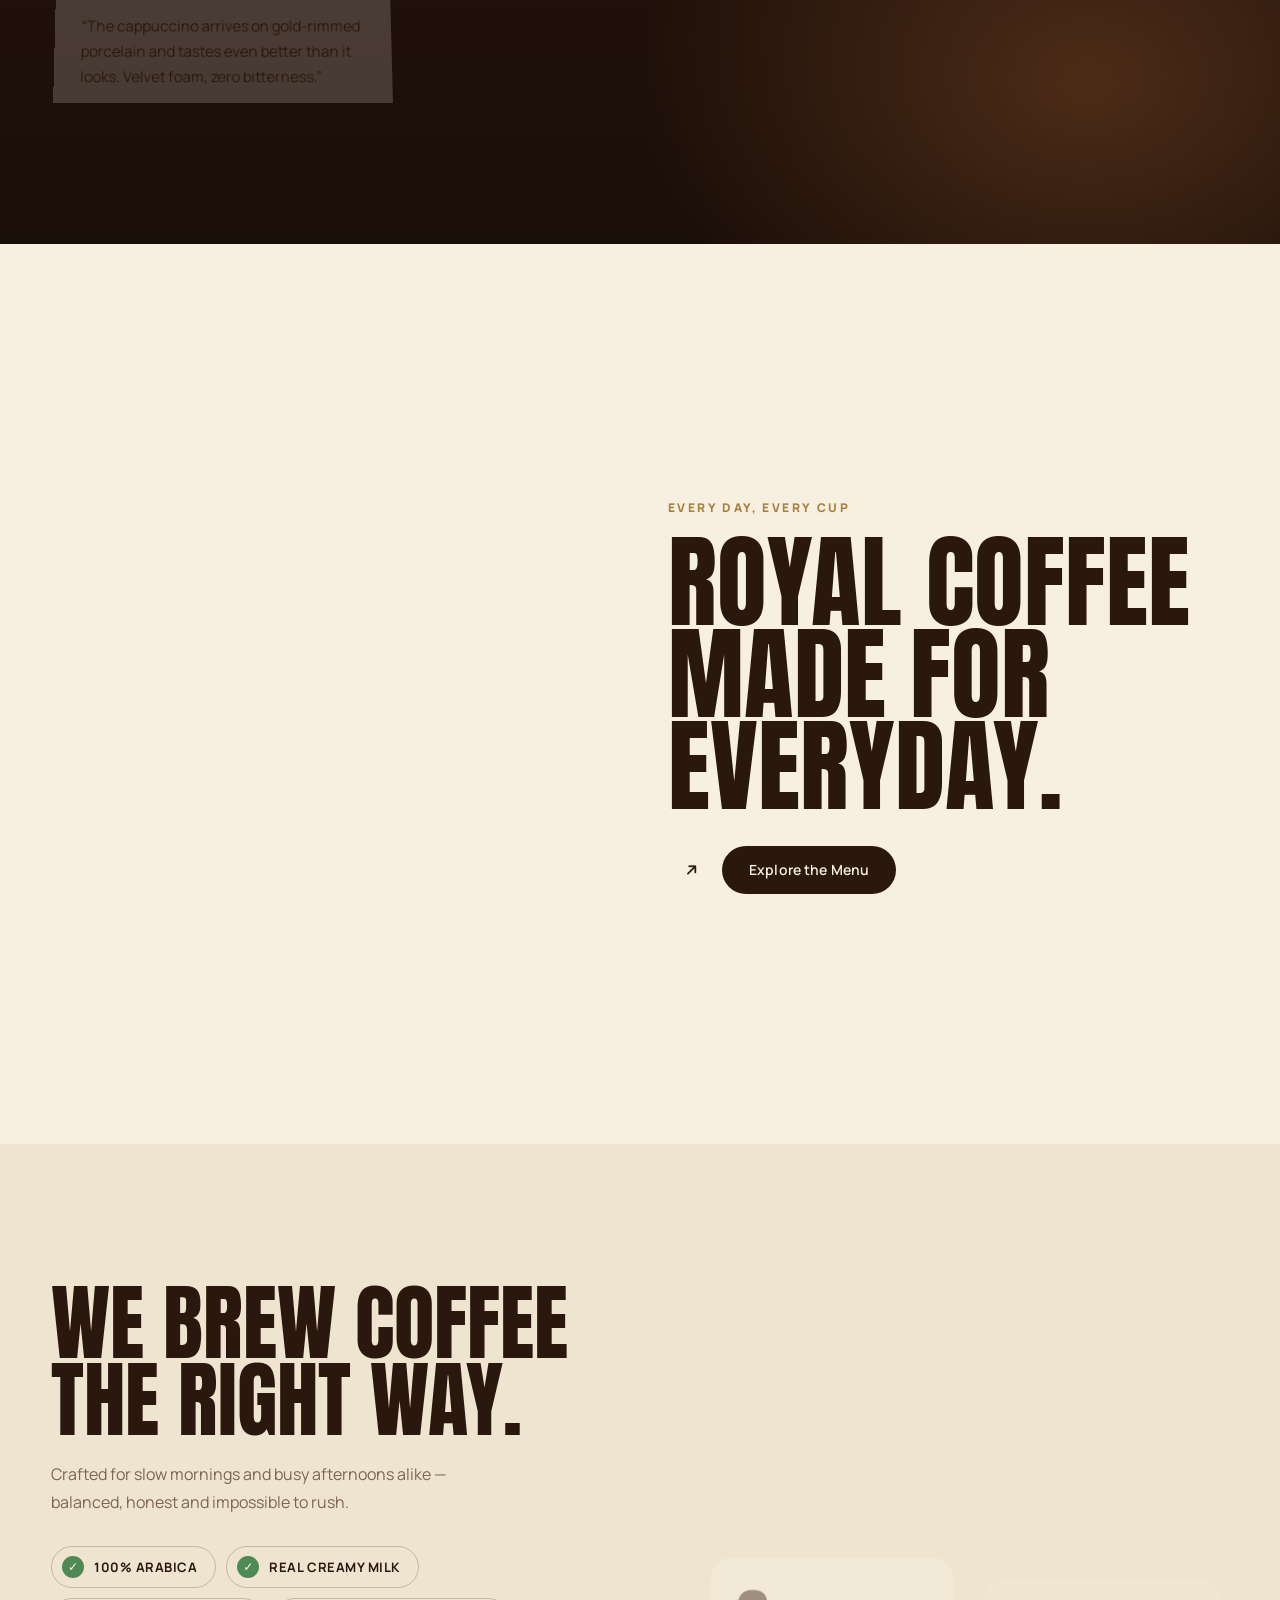
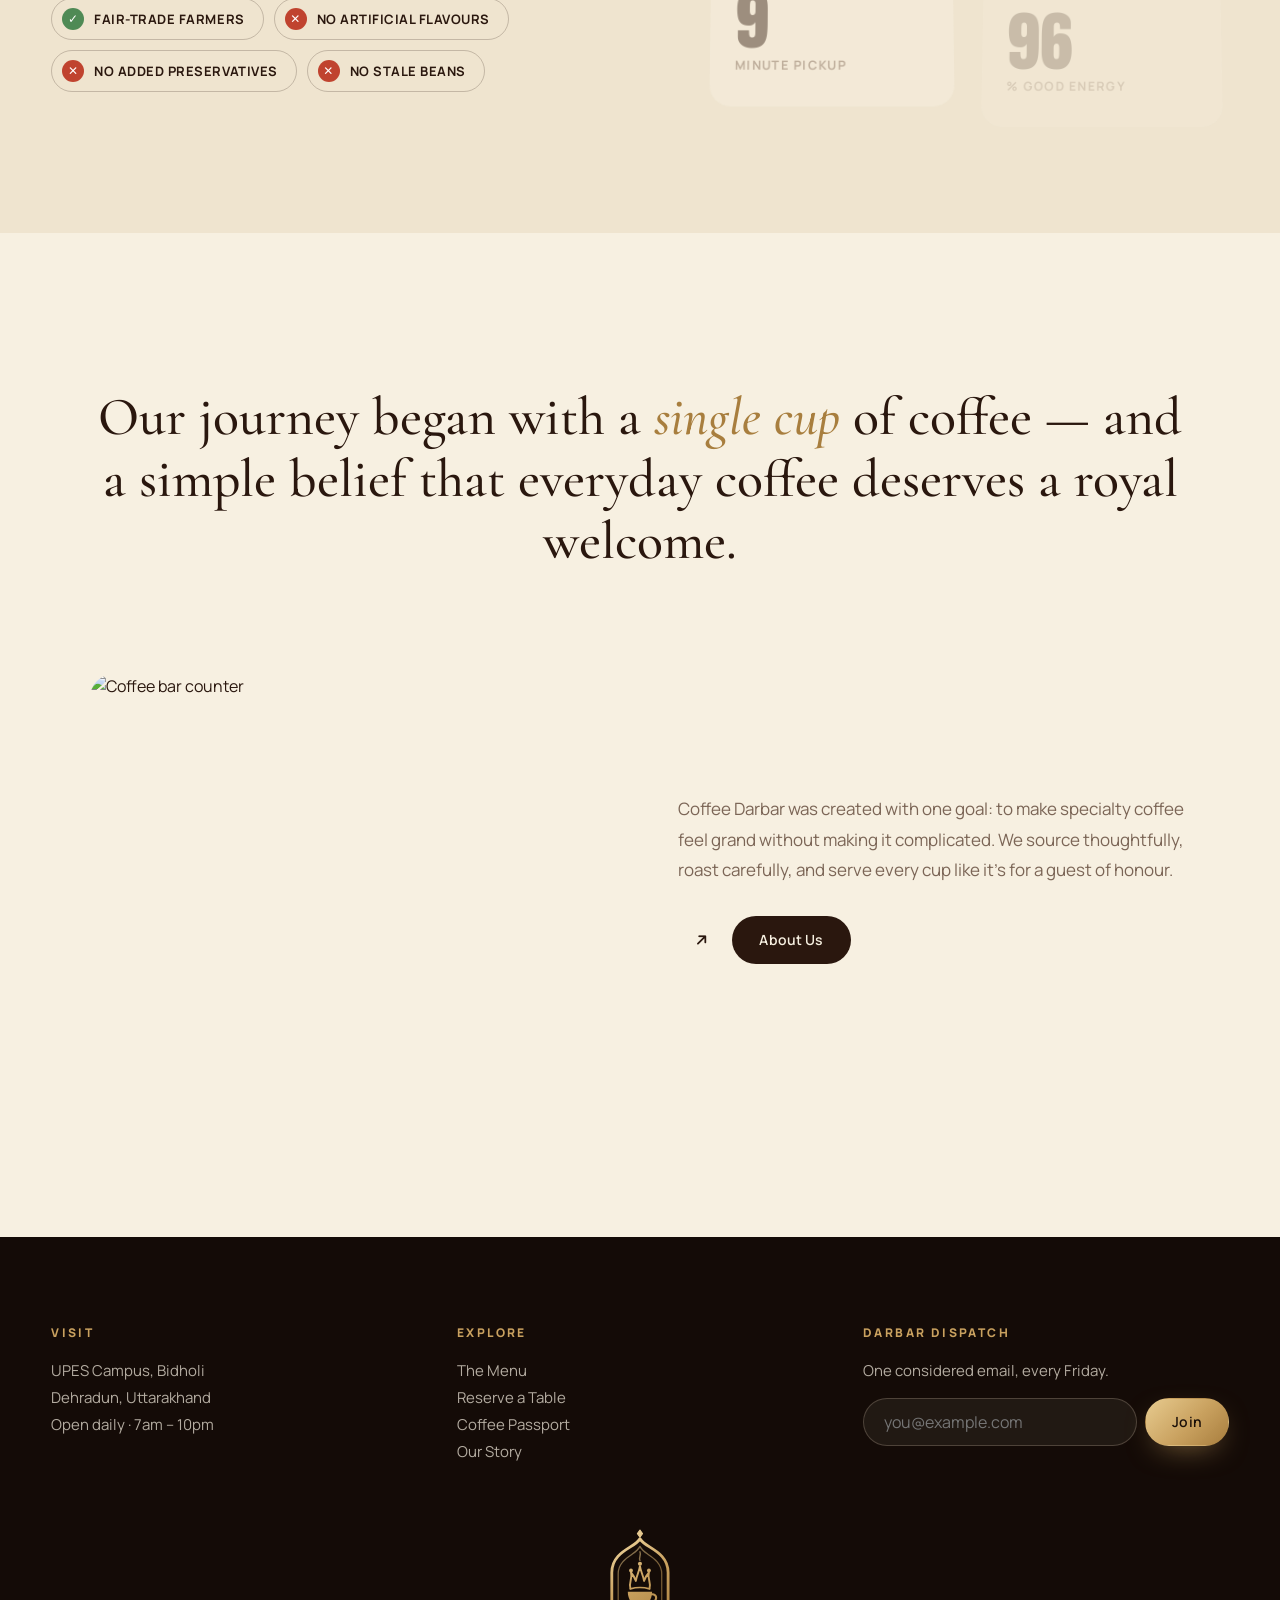
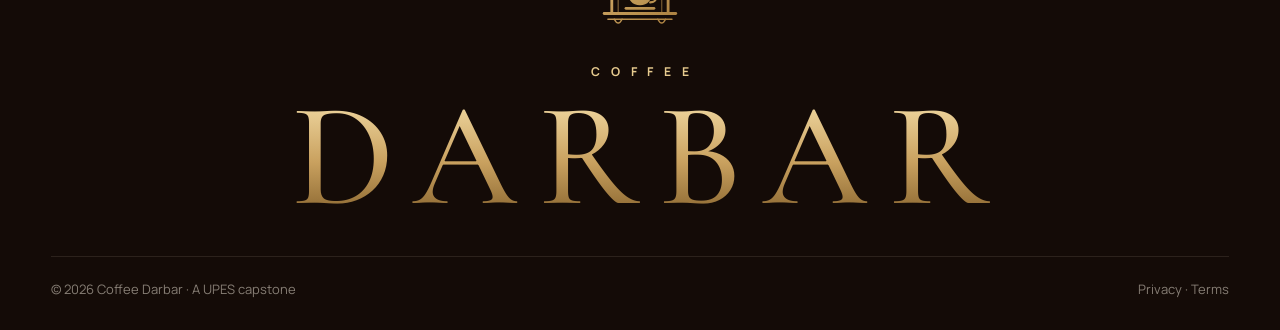
==== commit d6dba127: "Keep cards and 3D cups locked to the scroll - Cups, cards and smooth-scroll now update on one clock " ====
--- a/index.html
+++ b/index.html
@@ -389,9 +389,9 @@
   <script src="https://cdnjs.cloudflare.com/ajax/libs/gsap/3.12.5/ScrollTrigger.min.js"></script>
   <script src="https://unpkg.com/lenis@1.3.26/dist/lenis.min.js"></script>
   <script src="darbar-chrome.js?v=6-p2"></script>
-  <script src="darbar-motion.js?v=4-p2"></script>
+  <script src="darbar-motion.js?v=4-p3"></script>
   <script src="darbar.js?v=9-p2"></script>
   <script src="darbar-lens.js?v=1"></script>
-  <script type="module" src="darbar-3d.js?v=20-p2"></script>
+  <script type="module" src="darbar-3d.js?v=20-p3"></script>
 </body>
 </html>
